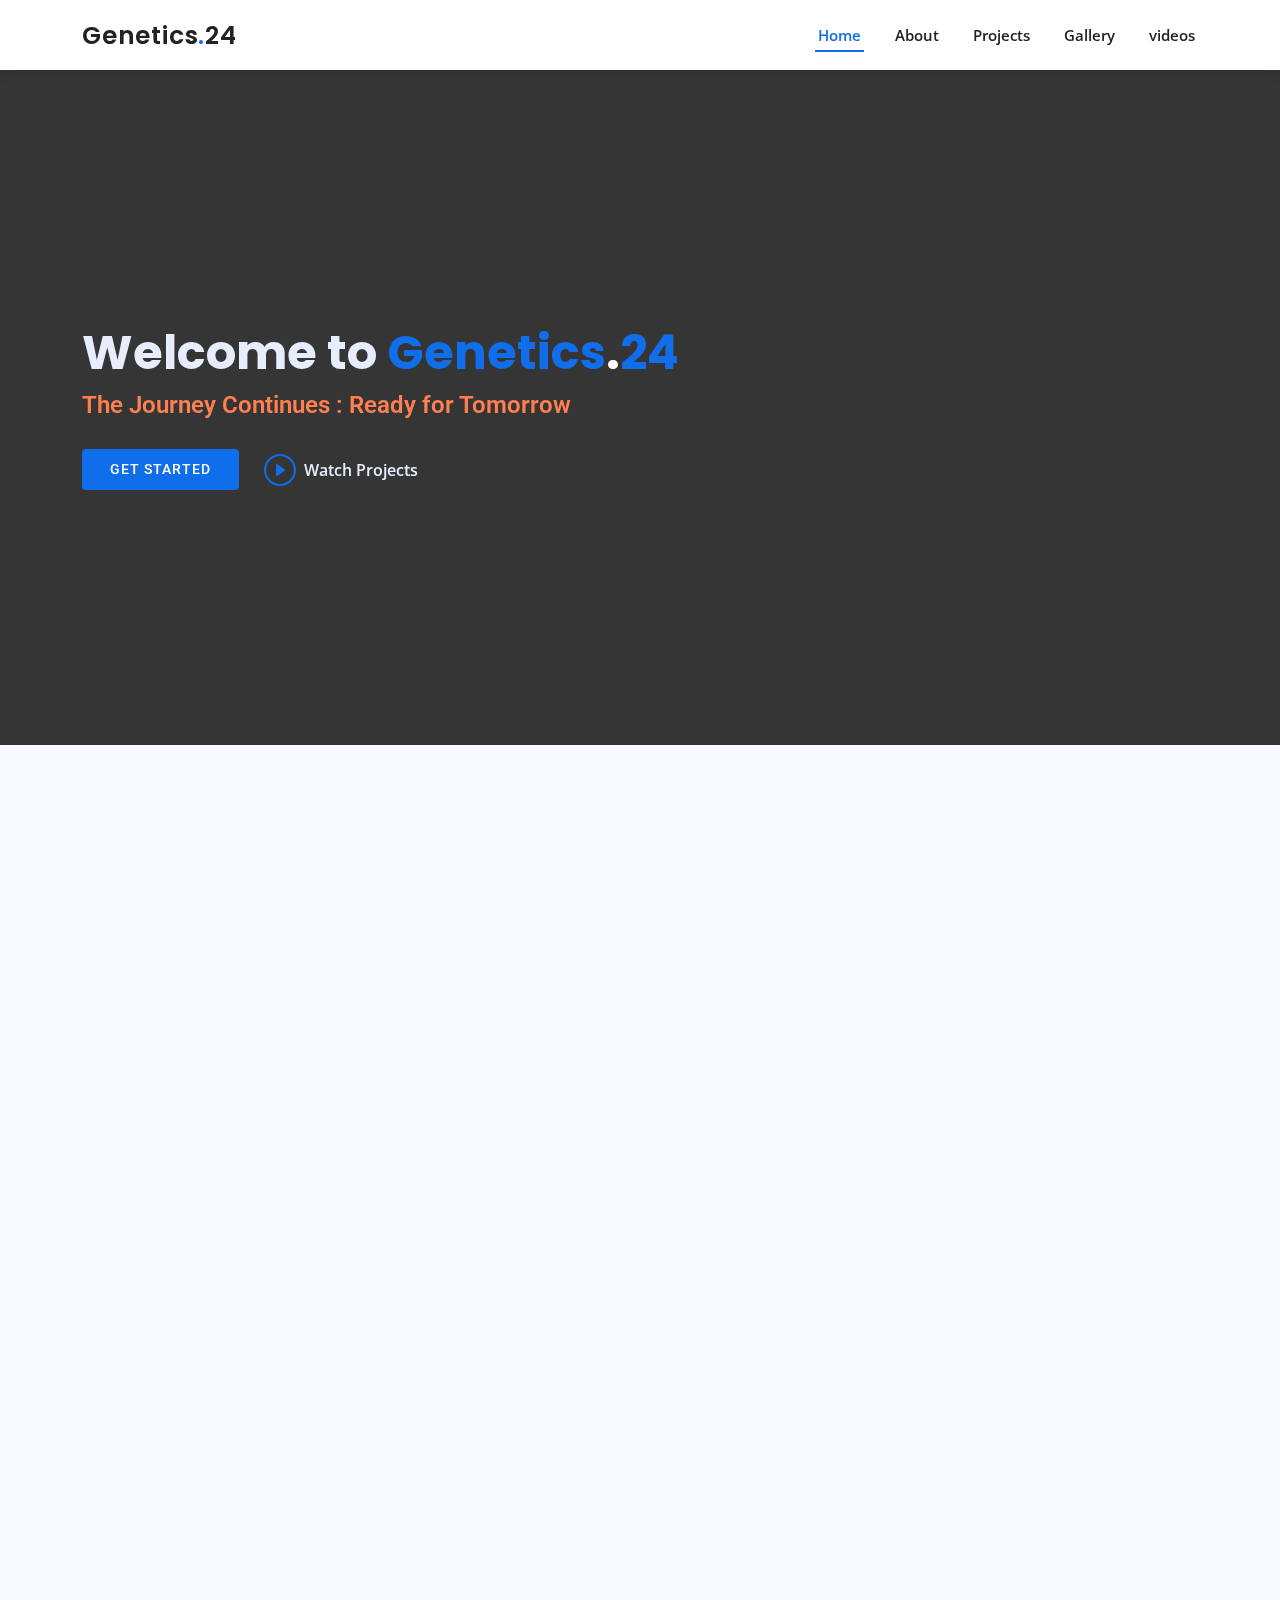
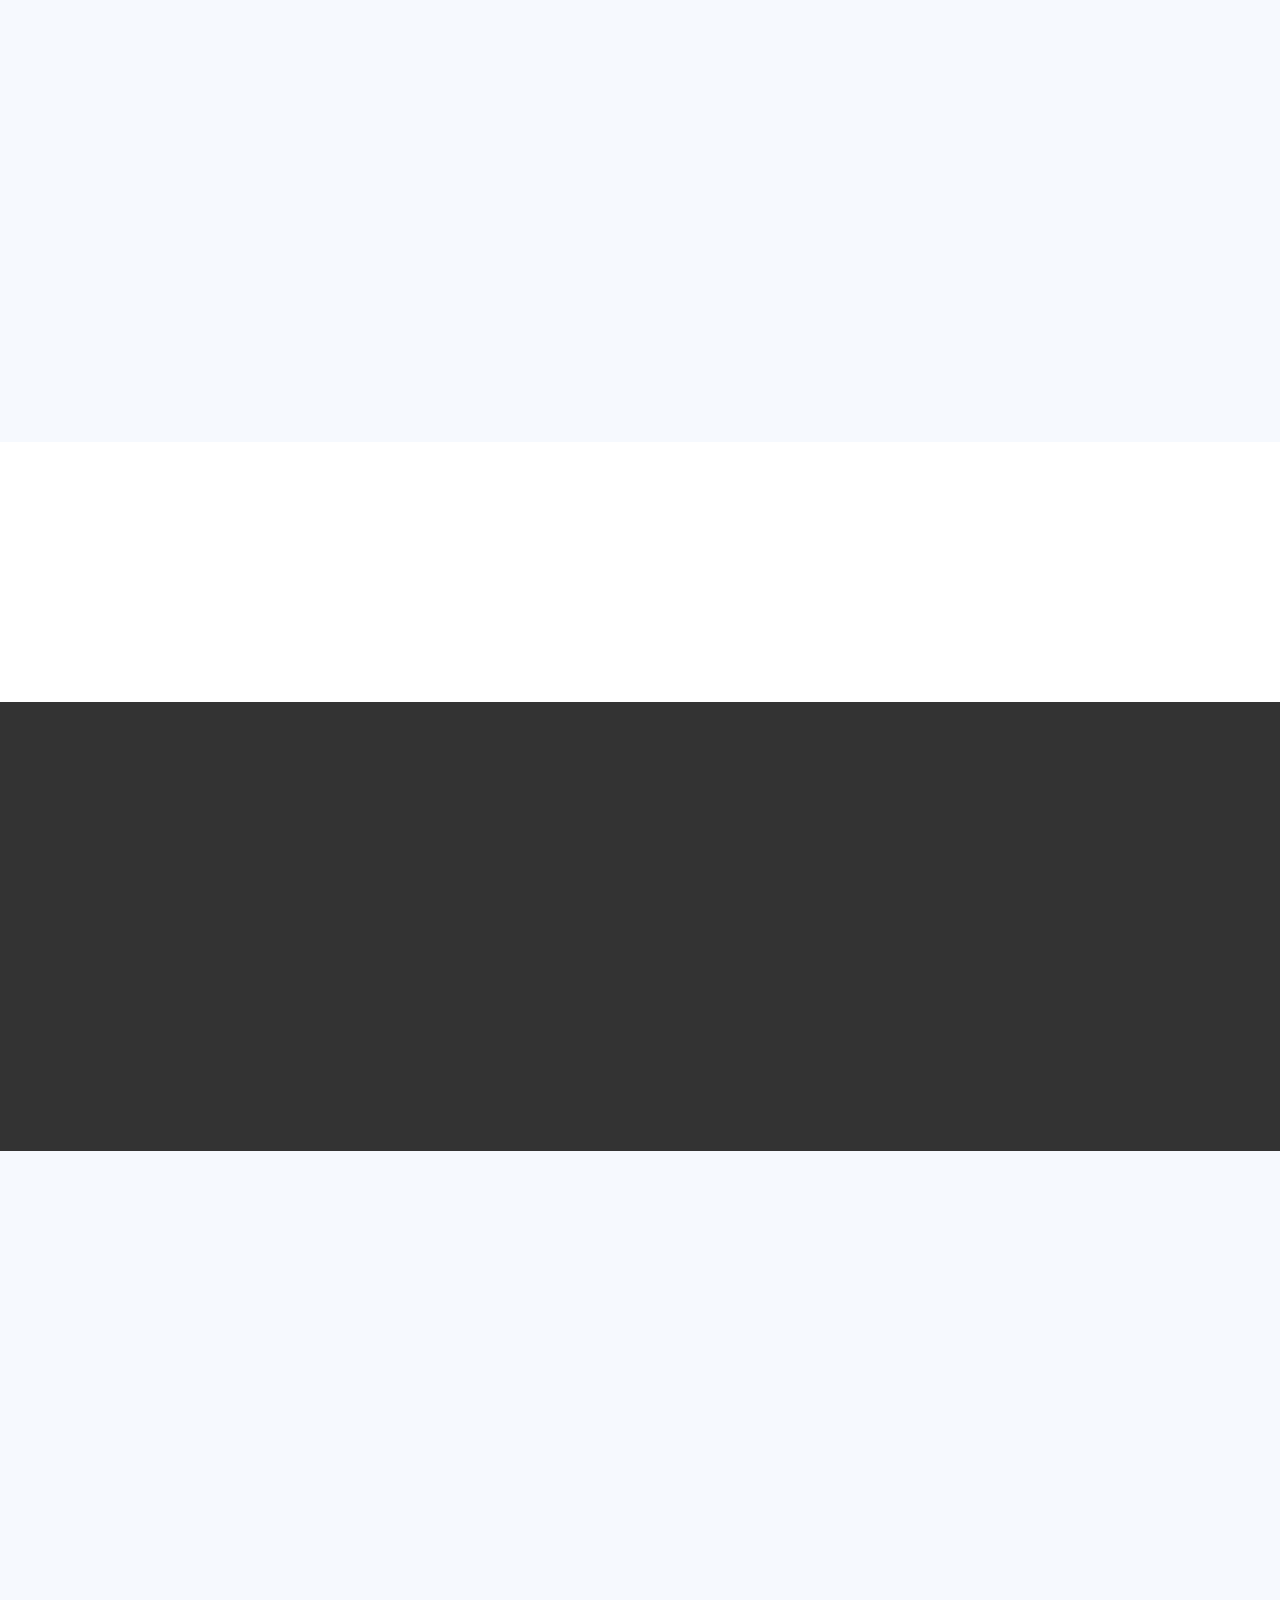
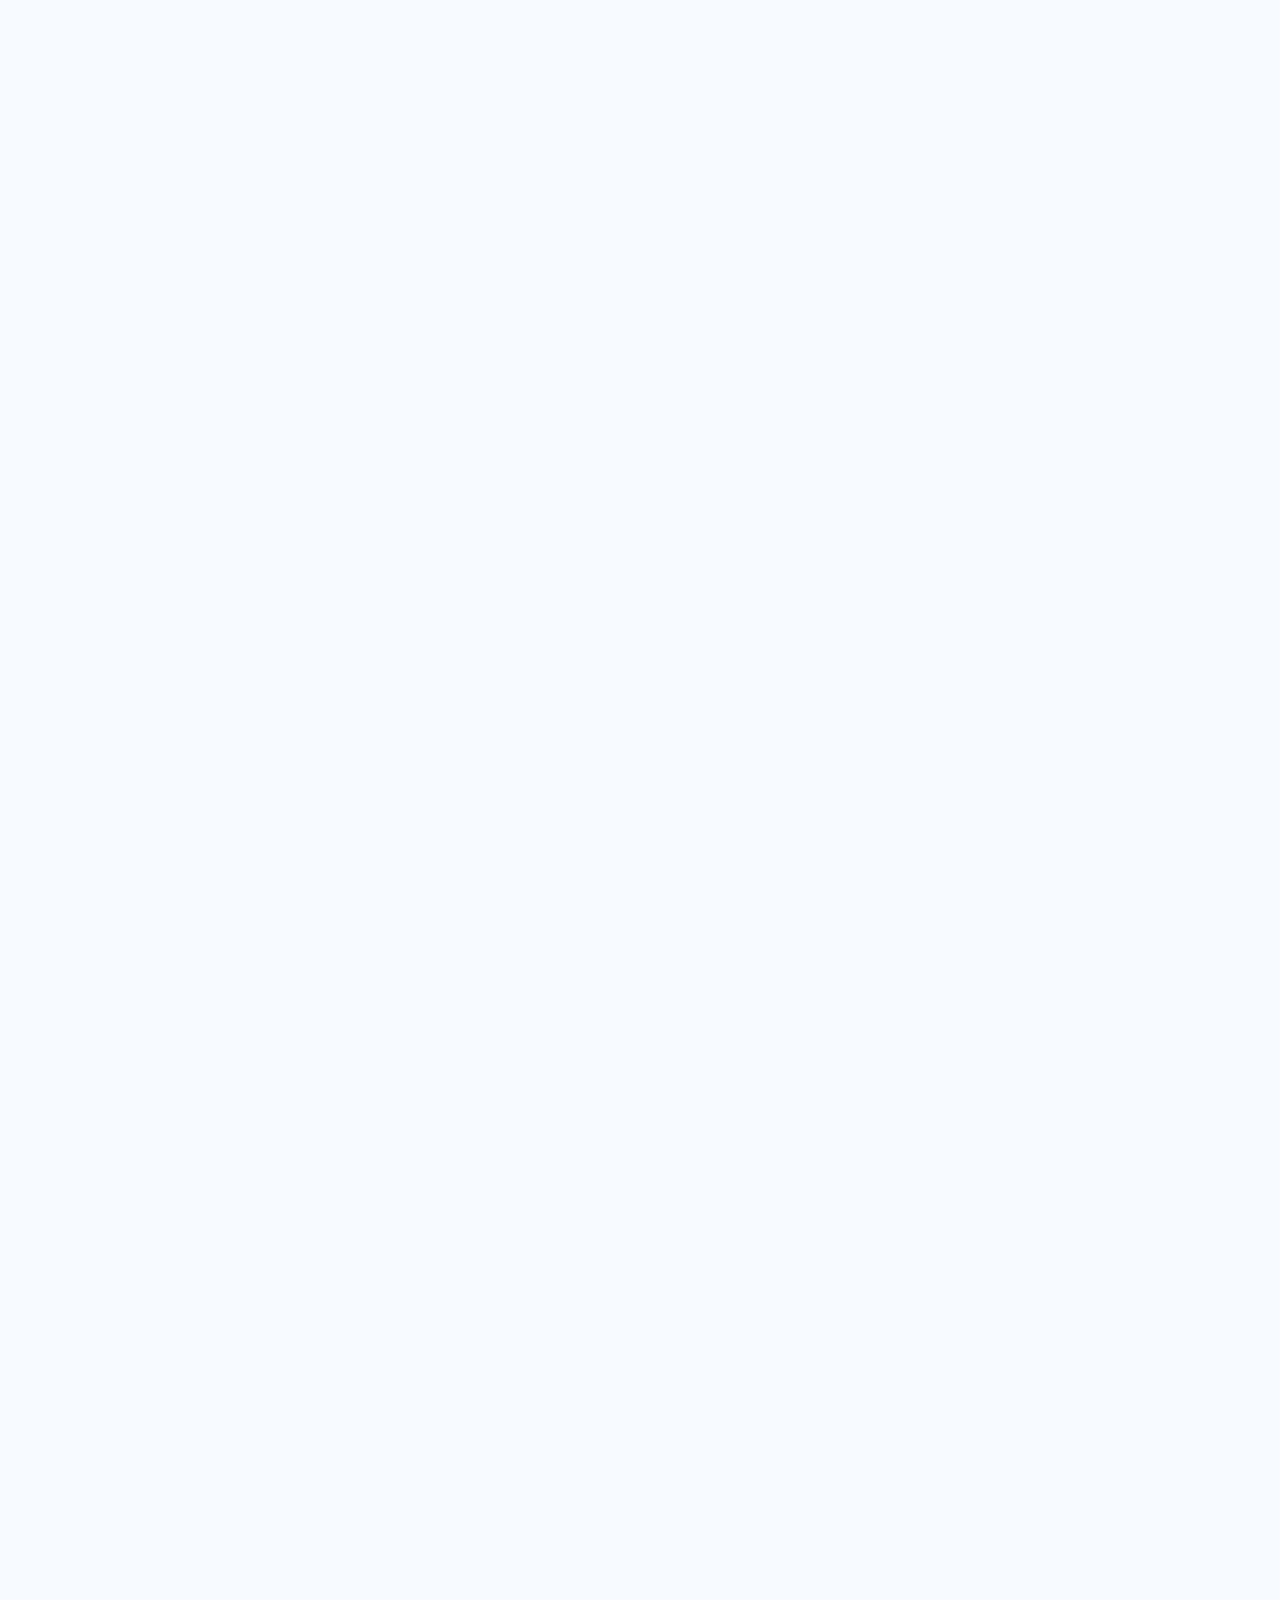
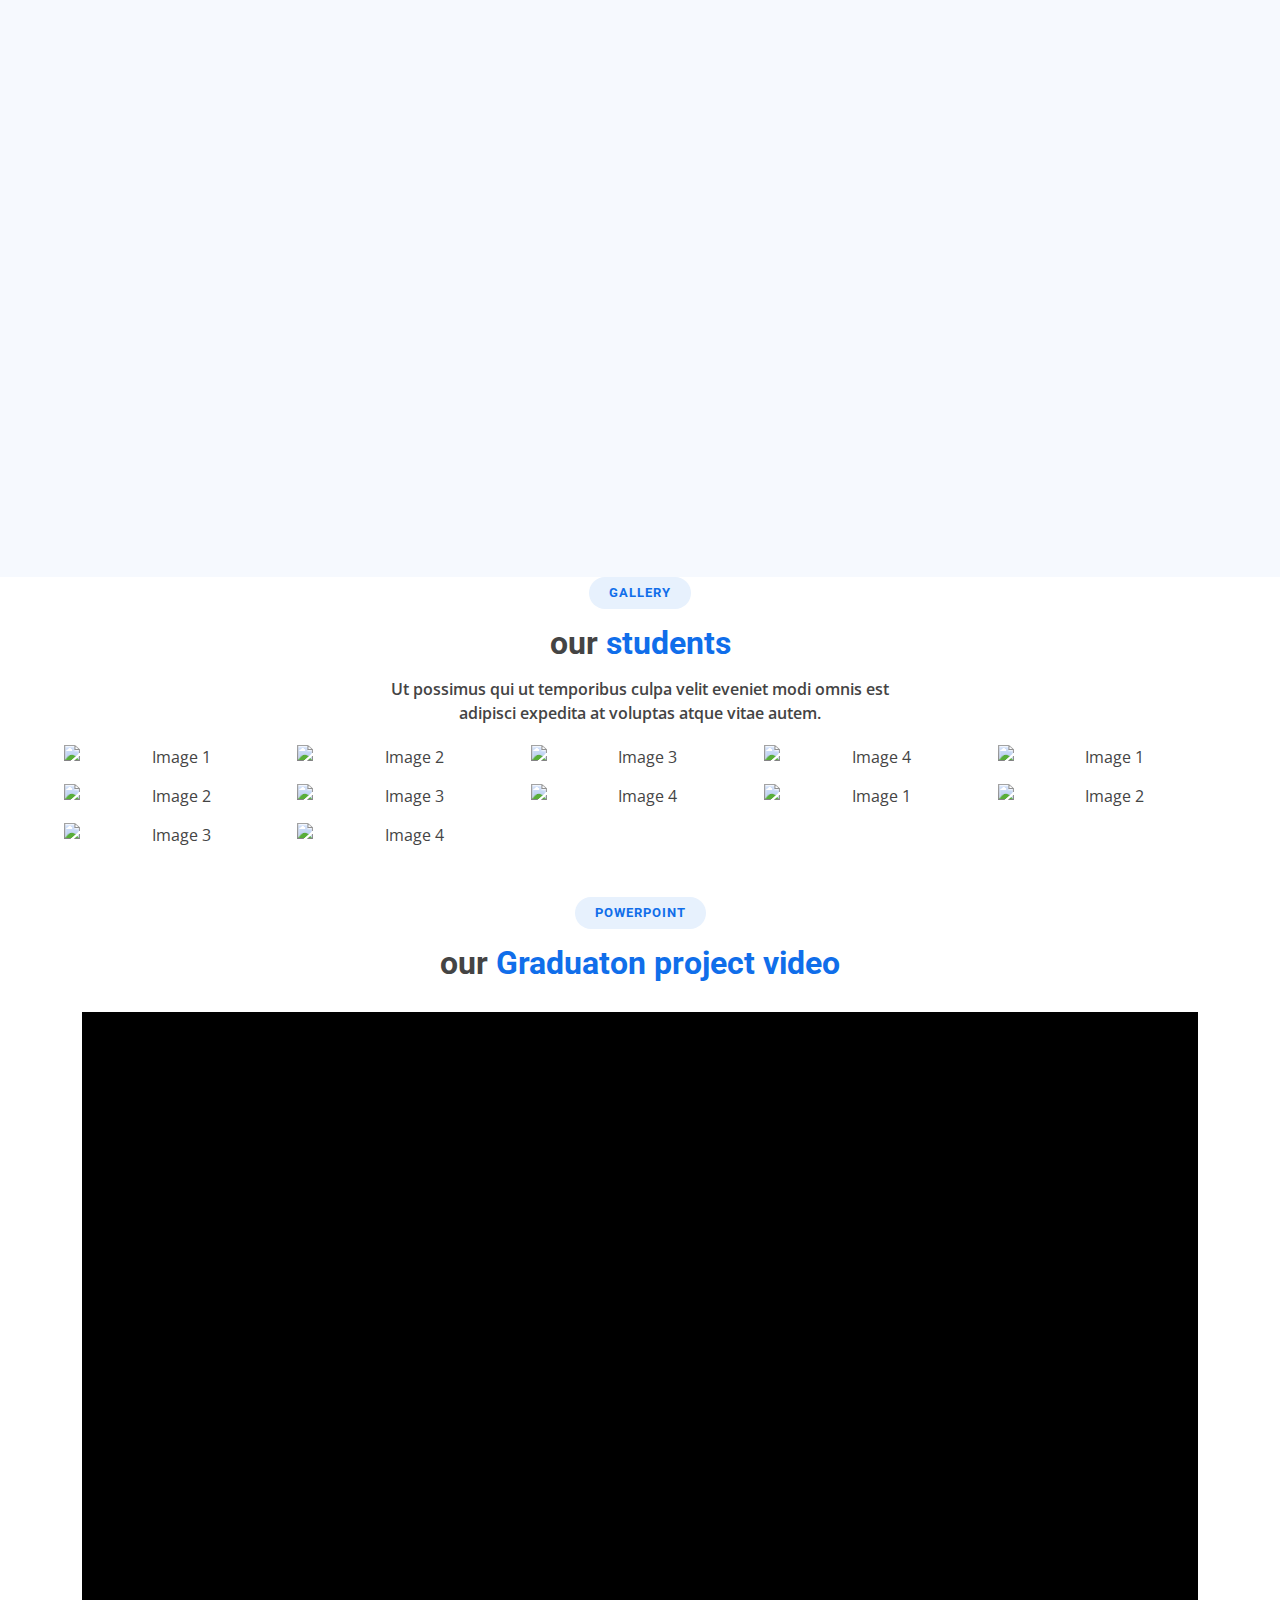
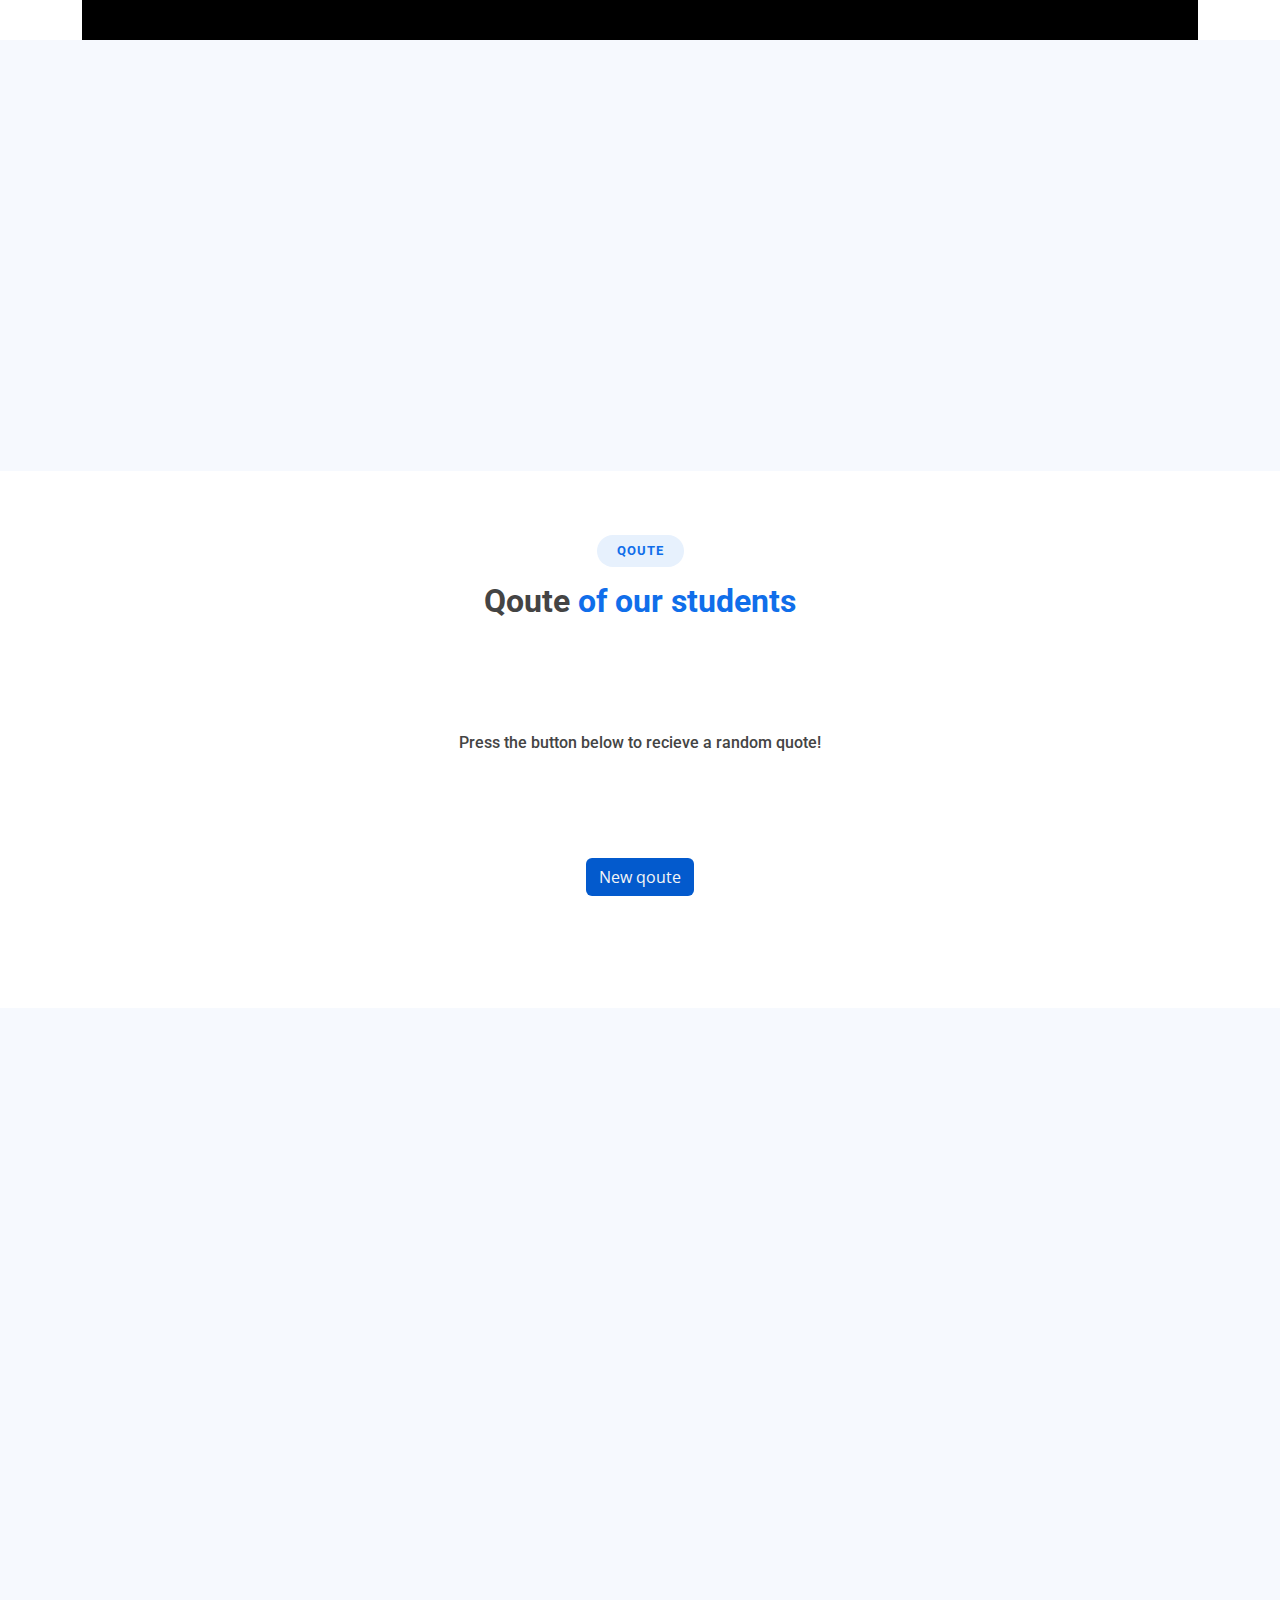
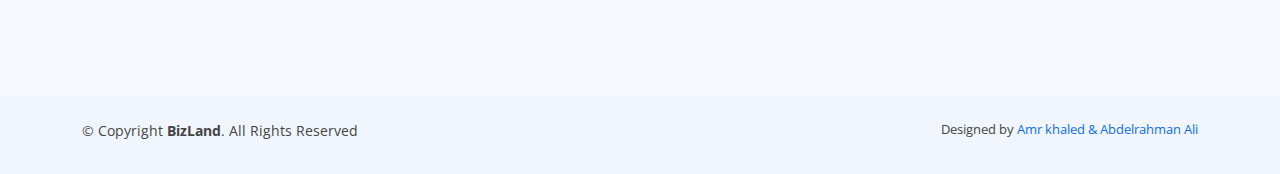
==== index.html @ 52da6aed "Add files via upload" ====
<!DOCTYPE html>
<html lang="en">

<head>
  <meta charset="utf-8">
  <meta content="width=device-width, initial-scale=1.0" name="viewport">

  <title>Genetics.24</title>
  <meta content="" name="description">
  <meta content="" name="keywords">

  <!-- Favicons -->
  <link href="assets/img/favicon.png" rel="icon">
  <link href="assets/img/apple-touch-icon.png" rel="apple-touch-icon">


  <!-- Google Fonts -->
  <link href="https://fonts.googleapis.com/css?family=Open+Sans:300,300i,400,400i,600,600i,700,700i|Roboto:300,300i,400,400i,500,500i,600,600i,700,700i|Poppins:300,300i,400,400i,500,500i,600,600i,700,700i" rel="stylesheet">

  <!-- Vendor CSS Files -->
  <link href="assets/vendor/aos/aos.css" rel="stylesheet">
  <link href="assets/vendor/bootstrap/css/bootstrap.min.css" rel="stylesheet">
  <link href="assets/vendor/bootstrap-icons/bootstrap-icons.css" rel="stylesheet">
  <link href="assets/vendor/boxicons/css/boxicons.min.css" rel="stylesheet">
  <link href="assets/vendor/glightbox/css/glightbox.min.css" rel="stylesheet">
  <link href="assets/vendor/swiper/swiper-bundle.min.css" rel="stylesheet">

    <!-- Tt -->
    <link rel="stylesheet" type="text/css" href="https://cdnjs.cloudflare.com/ajax/libs/slick-carousel/1.8.1/slick.min.css"/>
    <link rel="stylesheet" type="text/css" href="https://cdnjs.cloudflare.com/ajax/libs/slick-carousel/1.8.1/slick-theme.min.css"/>
    <script src="https://code.jquery.com/jquery-3.6.0.min.js"></script>
    <script type="text/javascript" src="https://cdnjs.cloudflare.com/ajax/libs/slick-carousel/1.8.1/slick.min.js"></script>
</head>

  <!-- Template Main CSS File -->
  <link href="assets/css/style.css" rel="stylesheet">

  <!-- =======================================================
  * Template Name: BizLand
  * Template URL: https://bootstrapmade.com/bizland-bootstrap-business-template/
  * Updated: Mar 17 2024 with Bootstrap v5.3.3
  * Author: BootstrapMade.com
  * License: https://bootstrapmade.com/license/
  ======================================================== -->
</head>

<body>

  <!-- ======= Top Bar ======= -->
 

  <!-- ======= Header ======= -->
  <header id="header" class="d-flex align-items-center ">
    <div class="container d-flex align-items-center justify-content-between">

      <h1 class="logo"><a href="index.html">Genetics<span>.</span>24</a></h1>
      <!-- Uncomment below if you prefer to use an image logo -->
      <!-- <a href="index.html" class="logo"><img src="assets/img/logo.png" alt=""></a>-->

      <nav id="navbar" class="navbar">
        <ul>
          <li><a class="nav-link scrollto active" href="#hero">Home</a></li>
          <li><a class="nav-link scrollto" href="#about">About</a></li>
          <li><a class="nav-link scrollto " href="#portfolio">Projects</a></li>
          <li><a class="nav-link scrollto" href="#Gallerychat">Gallery</a></li>

          <li><a class="nav-link scrollto" href="#videos">videos</a></li>
        </ul>
        <i class="bi bi-list mobile-nav-toggle"></i>
      </nav><!-- .navbar -->

    </div>
  </header><!-- End Header -->

  <!-- ======= Hero Section ======= -->
  <section id="hero" class="d-flex align-items-center">
    <div class="container centered-div" data-aos="zoom-out" data-aos-delay="100">
      <h1 class=".main-title"> Welcome to <span>Genetics<span style="color: white;">.</span>24</span></h1>
      <h2 class="sub-title">The Journey Continues : Ready for Tomorrow
      </h2>
      <div class="d-flex ">
        <a href="#about" class="btn-get-started scrollto">Get Started</a>
        <a href="#portfolio" class=" btn-watch-video"><i class="bi bi-play-circle"></i><span>Watch Projects  </span></a>
      </div>
    </div>
  </section><!-- End Hero -->

  <main id="main">

    <!-- ======= Featured Services Section ======= -->
   

    <!-- ======= About Section ======= -->
    <section id="about" class="about section-bg">
      <div class="container" data-aos="fade-up">

        <div class="section-title">
          <h2>About</h2>
          <h3>Find Out More <span>About Us</span></h3>
          <p>Ut possimus qui ut temporibus culpa velit eveniet modi omnis est adipisci expedita at voluptas atque vitae autem.</p>
        </div>

        <div class="row  mb-5">
          <div class="col-lg-6" data-aos="fade-right" data-aos-delay="100">
            <img src="assets/img/M PIP.jpeg" class="img-fluid" alt="">
          </div>
          <div class="col-lg-6 pt-4 pt-lg-0 content d-flex flex-column justify-content-center" data-aos="fade-up" data-aos-delay="100">
            <h3>Voluptatem dignissimos provident quasi corporis voluptates sit assumenda.</h3>
            <p class="fst-italic">
              Lorem ipsum dolor sit amet, consectetur adipiscing elit, sed do eiusmod tempor incididunt ut labore et dolore
              magna aliqua.
            </p>
            <ul>
              <li>
                <i class="bx bx-store-alt"></i>
                <div>
                  <h5>Ullamco laboris nisi ut aliquip consequat</h5>
                  <p>Magni facilis facilis repellendus cum excepturi quaerat praesentium libre trade</p>
                </div>
              </li>
              <li>
                <i class="bx bx-images"></i>
                <div>
                  <h5>Magnam soluta odio exercitationem reprehenderi</h5>
                  <p>Quo totam dolorum at pariatur aut distinctio dolorum laudantium illo direna pasata redi</p>
                </div>
              </li>
            </ul>
            
          </div>
        </div>
       
        <div class="row">
          <div class="col-lg-6" data-aos="fade-right" data-aos-delay="100">
            <img src="imgs/epin.jpeg" class="img-fluid" alt="">
          </div>
          <div class="col-lg-6 pt-4 pt-lg-0 content d-flex flex-column justify-content-center" data-aos="fade-up" data-aos-delay="100">
            <h3>Voluptatem dignissimos provident quasi corporis voluptates sit assumenda.</h3>
            <p class="fst-italic">
              Lorem ipsum dolor sit amet, consectetur adipiscing elit, sed do eiusmod tempor incididunt ut labore et dolore
              magna aliqua.
            </p>
            <ul>
              <li>
                <i class="bx bx-store-alt"></i>
                <div>
                  <h5>Ullamco laboris nisi ut aliquip consequat</h5>
                  <p>Magni facilis facilis repellendus cum excepturi quaerat praesentium libre trade</p>
                </div>
              </li>
              <li>
                <i class="bx bx-images"></i>
                <div>
                  <h5>Magnam soluta odio exercitationem reprehenderi</h5>
                  <p>Quo totam dolorum at pariatur aut distinctio dolorum laudantium illo direna pasata redi</p>
                </div>
              </li>
            </ul>
            
          </div>
        </div>
       

      </div>
    </section><!-- End About Section -->

   
    <!-- ======= Counts Section ======= -->
    <section id="counts" class="counts">
      <div class="container" data-aos="fade-up">

        <div class="row">

          <div class="col-lg-4 col-md-6">
            <div class="count-box">
              <i class="bi bi-emoji-smile"></i>
              <span data-purecounter-start="0" data-purecounter-end="79" data-purecounter-duration="1" class="purecounter"></span>
              <p> ALL-Students</p>
            </div>
          </div>

          <div class="col-lg-4 col-md-6 mt-5 mt-md-0">
            <div class="count-box">
              <i class="bi bi-journal-richtext"></i>
              <span data-purecounter-start="0" data-purecounter-end="34" data-purecounter-duration="1" class="purecounter"></span>
              <p>English section</p>
            </div>
          </div>

          <div class="col-lg-4 col-md-6 mt-5 mt-lg-0">
            <div class="count-box">
              <i class="bi bi-headset"></i>
              <span data-purecounter-start="0" data-purecounter-end="42" data-purecounter-duration="1" class="purecounter"></span>
              <p>Arabic section</p>
            </div>
          </div>

         

        </div>

      </div>
    </section><!-- End Counts Section -->

    
    <!-- ======= Testimonials Section ======= -->
    <section id="testimonials" class="testimonials">
      <div class="container" data-aos="zoom-in">

        <div class="testimonials-slider swiper" data-aos="fade-up" data-aos-delay="100">
          <div class="swiper-wrapper">

            <div class="swiper-slide">
              <div class="testimonial-item">
                <img src="images/bhi.jpg" class="testimonial-img" alt="">
                <h3>Mohammad Bahieeldeen</h3>
                <h4>Dean of the Faculty of Agricuture, Alexandria University</h4>
                <p>
                  <i class="bx bxs-quote-alt-left quote-icon-left"></i>
                  Proin iaculis purus consequat sem cure digni ssim donec porttitora entum suscipit rhoncus. Accusantium quam, ultricies eget id, aliquam eget nibh et. Maecen aliquam, risus at semper.
                  <i class="bx bxs-quote-alt-right quote-icon-right"></i>
                </p>
              </div>
            </div><!-- End testimonial item -->

            <div class="swiper-slide">
              <div class="testimonial-item">
                <img src="assets/img/testimonials/testimonials-2.jpg" class="testimonial-img" alt="">
                <h3>Sara Wilsson</h3>
                <h4>Designer</h4>
                <p>
                  <i class="bx bxs-quote-alt-left quote-icon-left"></i>
                  Export tempor illum tamen malis malis eram quae irure esse labore quem cillum quid cillum eram malis quorum velit fore eram velit sunt aliqua noster fugiat irure amet legam anim culpa.
                  <i class="bx bxs-quote-alt-right quote-icon-right"></i>
                </p>
              </div>
            </div><!-- End testimonial item -->

            <div class="swiper-slide">
              <div class="testimonial-item">
                <img src="assets/img/testimonials/testimonials-3.jpg" class="testimonial-img" alt="">
                <h3>Jena Karlis</h3>
                <h4>Store Owner</h4>
                <p>
                  <i class="bx bxs-quote-alt-left quote-icon-left"></i>
                  Enim nisi quem export duis labore cillum quae magna enim sint quorum nulla quem veniam duis minim tempor labore quem eram duis noster aute amet eram fore quis sint minim.
                  <i class="bx bxs-quote-alt-right quote-icon-right"></i>
                </p>
              </div>
            </div><!-- End testimonial item -->

            <div class="swiper-slide">
              <div class="testimonial-item">
                <img src="assets/img/testimonials/testimonials-4.jpg" class="testimonial-img" alt="">
                <h3>Matt Brandon</h3>
                <h4>Freelancer</h4>
                <p>
                  <i class="bx bxs-quote-alt-left quote-icon-left"></i>
                  Fugiat enim eram quae cillum dolore dolor amet nulla culpa multos export minim fugiat minim velit minim dolor enim duis veniam ipsum anim magna sunt elit fore quem dolore labore illum veniam.
                  <i class="bx bxs-quote-alt-right quote-icon-right"></i>
                </p>
              </div>
            </div><!-- End testimonial item -->

            <div class="swiper-slide">
              <div class="testimonial-item">
                <img src="assets/img/testimonials/testimonials-5.jpg" class="testimonial-img" alt="">
                <h3>John Larson</h3>
                <h4>Entrepreneur</h4>
                <p>
                  <i class="bx bxs-quote-alt-left quote-icon-left"></i>
                  Quis quorum aliqua sint quem legam fore sunt eram irure aliqua veniam tempor noster veniam enim culpa labore duis sunt culpa nulla illum cillum fugiat legam esse veniam culpa fore nisi cillum quid.
                  <i class="bx bxs-quote-alt-right quote-icon-right"></i>
                </p>
              </div>
            </div><!-- End testimonial item -->

          </div>
          <div class="swiper-pagination"></div>
        </div>

      </div>
    </section><!-- End Testimonials Section -->

    <!-- ======= Portfolio Section ======= -->
    <section id="portfolio" class="portfolio">
      <div class="container" data-aos="fade-up">

        <div class="section-title">
          <h2>Portfolio</h2>
          <h3>Check our <span>Portfolio</span></h3>
          <p>Ut possimus qui ut temporibus culpa velit eveniet modi omnis est adipisci expedita at voluptas atque vitae autem.</p>
        </div>

        <!-- <div class="row" data-aos="fade-up" data-aos-delay="100">
          <div class="col-lg-12 d-flex justify-content-center">
            <ul >
              <li data-filter="*" class="filter-active">All</li>
              <li data-filter=".filter-app">Animal</li> 
              <li data-filter=".filter-card">Plant</li>
              <li data-filter=".filter-web">Bac</li>
              <li data-filter=".filter-fungi">Fungi</li>
              <li data-filter=".filter-misc">misc   


                filter-app mslan  hwa ely by3ml tabs mo5talafa
              </li>



            </ul>
          </div>
        </div> -->

        <!-- <div class="row portfolio-container" data-aos="fade-up" data-aos-delay="200">
          <div class="col-lg-4 col-md-4 col-sm-12 portfolio-item  ">
            <div class="inner-portfolio">
              <div class="card" style="width: ;">
                <img src="imgs/WhatsApp Image 2024-04-16 at 20.01.33.jpeg" class="card-img-top w-100" alt="...">
                <div class="card-body d-flex justify-content-between">
                 <div>
                  <h6>11-fertilizers a lorem8s key player in enhancing soil fertility and crop productivity: A</h6>
                   <p>supervised by /
                    <br>
                    <span>DR.sara Aggag</span>
                   </p>
                    <a href="portfolio-details.html" class="details-link" title="More Details">
                      <button type="button" class="btn btn-primary btn-sm">View Details</button>


                  </a>



                 </div>
                 <div>
                  <a href="portfolio-details.html" class="btn bg-none"><div class="d-flex justify-content-center text-align-center route2 rounded-circle"><i class="fa-solid fa-plus fa-lg icon-card"></i></div></a>
    
                 </div>
                </div>
              </div>
            </div>
            </div>
            <div class="col-lg-4 col-md-4 col-sm-12 portfolio-item   ">
              <div class="inner-portfolio">
                <div class="card" style="width: ;">
                  <img src="assets/img/mush/WhatsApp Image 2024-05-06 at 18.14.12.jpeg" class="card-img-top w-100" alt="...">
                  <div class="card-body d-flex justify-content-between" style="background:rgba(205, 175, 118, 0.208) ;">
                   <div>
                    <h6>Bio-fertilizers as key pl  ayer in enhancing soil fert ayer in enhancing soil fertility and crop productivity: A</h6>
                     <p>supervised by /
                      <br>
                      <span>DR.sara Aggag</span>
                     </p>
                      <a href="details2.html" class="details-link" title="More Details">
                        <button type="button" class="btn btn-primary btn-sm">View Details</button>
  
  
                    </a>
  
  
  
                   </div>
                   <div>
                    <a href="portfolio-details.html" class="btn bg-none"><div class="d-flex justify-content-center text-align-center route2 rounded-circle"><i class="fa-solid fa-plus fa-lg icon-card"></i></div></a>
      
                   </div>
                  </div>
                </div>
              </div>
              </div>  
              <div class="col-lg-4 col-md-4 col-sm-12 portfolio-item ">
                <div class="inner-portfolio">
                  <div class="card" style="width: ;">
                    <img src="imgs/WhatsApp Image 2024-04-16 at 20.01.33.jpeg" class="card-img-top w-100" alt="...">
                    <div class="card-body d-flex justify-content-between">
                     <div>
                      <h6>Bio-fertilizers as key player in enhancing soil fertility and crop productivity: A</h6>
                       <p>supervised by /
                        <br>
                        <span>DR.sara Aggag</span>
                       </p>
                        <a href="details2.html" class="details-link" title="More Details">
                          <button type="button" class="btn btn-primary btn-sm">View Details</button>
    
    
                      </a>
    
    
    
                     </div>
                     <div>
                      <a href="portfolio-details.html" class="btn bg-none"><div class="d-flex justify-content-center text-align-center route2 rounded-circle"><i class="fa-solid fa-plus fa-lg icon-card"></i></div></a>
        
                     </div>
                    </div>
                  </div>
                </div>
                </div>      
   
        </div> -->
        
      
        
        <div class="tab-container">
          <div class="tab-buttons" id="portfolio-flters">
            <button class="tab-button" onclick="openTab('tab1')">ALL</button>
            <button class="tab-button" onclick="openTab('tab2')">Fungi</button>
            <button class="tab-button" onclick="openTab('tab3')">Bacteria</button>
            <button class="tab-button" onclick="openTab('tab4')">Plant</button>
            <button class="tab-button" onclick="openTab('tab5')">Misc</button>
            <button class="tab-button" onclick="openTab('tab6')">Animal</button>



        </div>
          <div class="tab-content" id="tab1">
            <div class="row card-container  " data-aos="fade-up" data-aos-delay="200">
                <div class="col-lg-4 col-md-4 col-sm-12   ">
                  <div class="inner-portfolio">
                    <div class="card" style="width: ;">
                      <img src="assets/img/MUSHROOM.png" class="card-img-top w-100" alt="...">
                      <div class="card-body d-flex justify-content-between" style="background:#fffcd2 ;">
                       <div>
                        <h6>Bio-fertilizers as key pl  ayer in enhancing soil fert ayer in enhancing soil fertility and crop productivity: A</h6>
                         <p>supervised by /
                          <br>
                          <span>DR.sara Aggag</span>
                         </p>
                          <a href="details2.html" class="details-link" title="More Details">
                            <button type="button" class="btn btn-primary btn-sm">View Details</button>
      
      
                        </a>
      
      
      
                       </div>
                       <div>
                        <a href="portfolio-details.html" class="btn bg-none"><div class="d-flex justify-content-center text-align-center route2 rounded-circle"><i class="fa-solid fa-plus fa-lg icon-card"></i></div></a>
          
                       </div>
                      </div>
                    </div>
                  </div>
                  </div> 
                  <div class="col-lg-4 col-md-4 col-sm-12 portfolio-item ">
                    <div class="inner-portfolio">
                      <div class="card" style="width: ;">
                        <img src="assets/img/ANTIBIORC.png" class="card-img-top w-100" alt="...">
                        <div class="card-body d-flex justify-content-between" style="background-color: #cdf1e4;">
                         <div>
                          <h6>Bio-fertilizers as key player in enhancing soil fertility and crop productivity: A</h6>
                           <p>supervised by /
                            <br>
                            <span>DR.sara Aggag</span>
                           </p>
                            <a href="details2.html" class="details-link" title="More Details">
                              <button type="button" class="btn btn-primary btn-sm">View Details</button>
        
        
                          </a>
        
        
        
                         </div>
                         <div>
                          <a href="portfolio-details.html" class="btn bg-none"><div class="d-flex justify-content-center text-align-center route2 rounded-circle"><i class="fa-solid fa-plus fa-lg icon-card"></i></div></a>
            
                         </div>
                        </div>
                      </div>
                    </div>
                    </div>  
                   
                  <div class="col-lg-4 col-md-4 col-sm-12 portfolio-item ">
                    <div class="inner-portfolio">
                      <div class="card" style="width: ;">
                        <img src="img/MOSTAFA.png" class="card-img-top w-100" alt="...">
                        <div class="card-body d-flex justify-content-between" style="background-color: #efe5fc;">
                         <div>
                          <h6>Bio-fertilizers as key player in enhancing soil fertility and crop productivity: A</h6>
                           <p>supervised by /
                            <br>
                            <span>DR.sara Aggag</span>
                           </p>
                            <a href="details2.html" class="details-link" title="More Details">
                              <button type="button" class="btn btn-primary btn-sm">View Details</button>
        
        
                          </a>
        
        
        
                         </div>
                         <div>
                          <a href="portfolio-details.html" class="btn bg-none"><div class="d-flex justify-content-center text-align-center route2 rounded-circle"><i class="fa-solid fa-plus fa-lg icon-card"></i></div></a>
            
                         </div>
                        </div>
                      </div>
                    </div>
                    </div> 

                    <div class="col-lg-4 col-md-4 col-sm-12 " >
                      <div class="inner-portfolio">
                        <div class="card" style="width: ;">
                          <img src="assets/img/TOMATO SUN.png" class="card-img-top w-100" alt="...">
                          <div class="card-body d-flex justify-content-between" style="background-color: #f9f1ac;">
                           <div>
                            <h6>11-fertilizers a lorem8s key player in enhancing soil fertility and crop productivity: A</h6>
                             <p>supervised by /
                              <br>
                              <span>DR.sara Aggag</span>
                             </p>
                              <a href="portfolio-details.html" class="details-link" title="More Details">
                                <button type="button" class="btn btn-primary btn-sm">View Details</button>
          
          
                            </a>
          
          
          
                           </div>
                           <div>
                            <a href="portfolio-details.html" class="btn bg-none"><div class="d-flex justify-content-center text-align-center route2 rounded-circle"><i class="fa-solid fa-plus fa-lg icon-card"></i></div></a>
              
                           </div>
                          </div>
                        </div>
                      </div>
                      </div>     
                    <div class="col-lg-4 col-md-4 col-sm-12 portfolio-item ">
                      <div class="inner-portfolio">
                        <div class="card" style="width: ;">
                          <img src="assets/img/BAC SALT 2.png" class="card-img-top w-100" alt="...">
                          <div class="card-body d-flex justify-content-between" style="background-color:#ddd5c1;">
                           <div>
                            <h6>Bio-fertilizers as key player in enhancing soil fertility and crop productivity: A</h6>
                             <p>supervised by /
                              <br>
                              <span>DR.sara Aggag</span>
                             </p>
                              <a href="details2.html" class="details-link" title="More Details">
                                <button type="button" class="btn btn-primary btn-sm">View Details</button>
          
          
                            </a>
          
          
          
                           </div>
                           <div>
                            <a href="portfolio-details.html" class="btn bg-none"><div class="d-flex justify-content-center text-align-center route2 rounded-circle"><i class="fa-solid fa-plus fa-lg icon-card"></i></div></a>
              
                           </div>
                          </div>
                        </div>
                      </div>
                      </div>   
                      <div class="col-lg-4 col-md-4 col-sm-12 portfolio-item ">
                        <div class="inner-portfolio">
                          <div class="card" style="width: ;">
                            <img src="assets/img/MSSEIRY E.png" class="card-img-top w-100" alt="...">
                            <div class="card-body d-flex justify-content-between" style="background-color: #dbfaff;">
                             <div>
                              <h6>Bio-fertilizers as key player in enhancing soil fertility and crop productivity: A</h6>
                               <p>supervised by /
                                <br>
                                <span>DR.sara Aggag</span>
                               </p>
                                <a href="details2.html" class="details-link" title="More Details">
                                  <button type="button" class="btn btn-primary btn-sm">View Details</button>
            
            
                              </a>
            
            
            
                             </div>
                             <div>
                              <a href="portfolio-details.html" class="btn bg-none"><div class="d-flex justify-content-center text-align-center route2 rounded-circle"><i class="fa-solid fa-plus fa-lg icon-card"></i></div></a>
                
                             </div>
                            </div>
                          </div>
                        </div>
                        </div>   
                        
                          <div class="col-lg-4 col-md-4 col-sm-12 portfolio-item ">
                            <div class="inner-portfolio">
                              <div class="card" style="width: ;">
                                <img src="assets/img/DROSF.png" class="card-img-top w-100" alt="...">
                                <div class="card-body d-flex justify-content-between" style="background-color: #ffecd4;">
                                 <div>
                                  <h6>Bio-fertilizers as key player in enhancing soil fertility and crop productivity: A</h6>
                                   <p>supervised by /
                                    <br>
                                    <span>DR.sara Aggag</span>
                                   </p>
                                    <a href="details2.html" class="details-link" title="More Details">
                                      <button type="button" class="btn btn-primary btn-sm">View Details</button>
                
                
                                  </a>
                
                
                
                                 </div>
                                 <div>
                                  <a href="portfolio-details.html" class="btn bg-none"><div class="d-flex justify-content-center text-align-center route2 rounded-circle"><i class="fa-solid fa-plus fa-lg icon-card"></i></div></a>
                    
                                 </div>
                                </div>
                              </div>
                            </div>
                            </div>   
                            <div class="col-lg-4 col-md-4 col-sm-12 portfolio-item ">
                              <div class="inner-portfolio">
                                <div class="card" style="width: ;">
                                  <img src="assets/img/MILK.png" class="card-img-top w-100" alt="...">
                                  <div class="card-body d-flex justify-content-between" style="background-color: #F1FBFF;">
                                   <div>
                                    <h6>Bio-fertilizers as key player in enhancing soil fertility and crop productivity: A</h6>
                                     <p>supervised by /
                                      <br>
                                      <span>DR.sara Aggag</span>
                                     </p>
                                      <a href="details2.html" class="details-link" title="More Details">
                                        <button type="button" class="btn btn-primary btn-sm">View Details</button>
                  
                  
                                    </a>
                  
                  
                  
                                   </div>
                                   <div>
                                    <a href="portfolio-details.html" class="btn bg-none"><div class="d-flex justify-content-center text-align-center route2 rounded-circle"><i class="fa-solid fa-plus fa-lg icon-card"></i></div></a>
                      
                                   </div>
                                  </div>
                                </div>
                              </div>
                              </div>   
                              <div class="col-lg-4 col-md-4 col-sm-12 portfolio-item ">
                                <div class="inner-portfolio">
                                  <div class="card" style="width: ;">
                                    <img src="assets/img/PLANT SALT.png" class="card-img-top w-100" alt="...">
                                    <div class="card-body d-flex justify-content-between" style="background-color: #e5f9d0;">
                                     <div>
                                      <h6>Bio-fertilizers as key player in enhancing soil fertility and crop productivity: A</h6>
                                       <p>supervised by /
                                        <br>
                                        <span>DR.sara Aggag</span>
                                       </p>
                                        <a href="details2.html" class="details-link" title="More Details">
                                          <button type="button" class="btn btn-primary btn-sm">View Details</button>
                    
                    
                                      </a>
                    
                    
                    
                                     </div>
                                     <div>
                                      <a href="portfolio-details.html" class="btn bg-none"><div class="d-flex justify-content-center text-align-center route2 rounded-circle"><i class="fa-solid fa-plus fa-lg icon-card"></i></div></a>
                        
                                     </div>
                                    </div>
                                  </div>
                                </div>
                                </div>  
                                <div class="col-lg-4 col-md-4 col-sm-12 portfolio-item ">
                                  <div class="inner-portfolio">
                                    <div class="card" style="width: ;">
                                      <img src="assets/img/BAC SALT.png" class="card-img-top w-100" alt="...">
                                      <div class="card-body d-flex justify-content-between" style="background-color: #F5E3CE;">
                                       <div>
                                        <h6>Bio-fertilizers as key player in enhancing soil fertility and crop productivity: A</h6>
                                         <p>supervised by /
                                          <br>
                                          <span>DR.sara Aggag</span>
                                         </p>
                                          <a href="details2.html" class="details-link" title="More Details">
                                            <button type="button" class="btn btn-primary btn-sm">View Details</button>
                      
                      
                                        </a>
                      
                      
                      
                                       </div>
                                       <div>
                                        <a href="portfolio-details.html" class="btn bg-none"><div class="d-flex justify-content-center text-align-center route2 rounded-circle"><i class="fa-solid fa-plus fa-lg icon-card"></i></div></a>
                          
                                       </div>
                                      </div>
                                    </div>
                                  </div>
                              </div>  
                              <div class="col-lg-4 col-md-4 col-sm-12 portfolio-item  ">
                                    <div class="inner-portfolio">
                                      <div class="card" style="width: ;">
                                        <img src="assets/img/AYMAN.png" class="card-img-top w-100" alt="...">
                                        <div class="card-body d-flex justify-content-between" style="background-color: #babd7d;">
                                         <div>
                                          <h6>Bio-fertilizers as key player in enhancing soil fertility and crop productivity: A</h6>
                                           <p>supervised by /
                                            <br>
                                            <span>DR.sara Aggag</span>
                                           </p>
                                            <a href="details2.html" class="details-link" title="More Details">
                                              <button type="button" class="btn btn-primary btn-sm">View Details</button>
                        
                        
                                          </a>
                        
                        
                        
                                         </div>
                                         <div>
                                          <a href="portfolio-details.html" class="btn bg-none"><div class="d-flex justify-content-center text-align-center route2 rounded-circle"><i class="fa-solid fa-plus fa-lg icon-card"></i></div></a>
                            
                                         </div>
                                        </div>
                                      </div>
                                    </div>
                    </div>            
           
       
            </div>
          </div>
          <div class="tab-content" id="tab2">
            <div class="row" data-aos="fade-up" data-aos-delay="200">
              <div class="col-lg-4 col-md-4 col-sm-12   ">
                <div class="inner-portfolio">
                  <div class="card" style="width: ;">
                    <img src="assets/img/MUSHROOM.png" class="card-img-top w-100" alt="...">
                    <div class="card-body d-flex justify-content-between" style="background:#fffcd2 ;">
                     <div>
                      <h6>Bio-fertilizers as key pl  ayer in enhancing soil fert ayer in enhancing soil fertility and crop productivity: A</h6>
                       <p>supervised by /
                        <br>
                        <span>DR.sara Aggag</span>
                       </p>
                        <a href="details2.html" class="details-link" title="More Details">
                          <button type="button" class="btn btn-primary btn-sm">View Details</button>
    
    
                      </a>
    
    
    
                     </div>
                     <div>
                      <a href="portfolio-details.html" class="btn bg-none"><div class="d-flex justify-content-center text-align-center route2 rounded-circle"><i class="fa-solid fa-plus fa-lg icon-card"></i></div></a>
        
                     </div>
                    </div>
                  </div>
                </div>
                </div> 
            </div>
          </div>
          <div class="tab-content" id="tab3">
             <div class="row">
              <div class="col-lg-4 col-md-4 col-sm-12 portfolio-item ">
                <div class="inner-portfolio">
                  <div class="card" style="width: ;">
                    <img src="assets/img/ANTIBIORC.png" class="card-img-top w-100" alt="...">
                    <div class="card-body d-flex justify-content-between" style="background-color: #cdf1e4;">
                     <div>
                      <h6>Bio-fertilizers as key player in enhancing soil fertility and crop productivity: A</h6>
                       <p>supervised by /
                        <br>
                        <span>DR.sara Aggag</span>
                       </p>
                        <a href="details2.html" class="details-link" title="More Details">
                          <button type="button" class="btn btn-primary btn-sm">View Details</button>
    
    
                      </a>
    
    
    
                     </div>
                     <div>
                      <a href="portfolio-details.html" class="btn bg-none"><div class="d-flex justify-content-center text-align-center route2 rounded-circle"><i class="fa-solid fa-plus fa-lg icon-card"></i></div></a>
        
                     </div>
                    </div>
                  </div>
                </div>
                </div>  
               
                  
                  <div class="col-lg-4 col-md-4 col-sm-12 portfolio-item ">
                    <div class="inner-portfolio">
                      <div class="card" style="width: ;">
                        <img src="assets/img/MILK.png" class="card-img-top w-100" alt="...">
                        <div class="card-body d-flex justify-content-between" style="background-color: #F1FBFF;">
                         <div>
                          <h6>Bio-fertilizers as key player in enhancing soil fertility and crop productivity: A</h6>
                           <p>supervised by /
                            <br>
                            <span>DR.sara Aggag</span>
                           </p>
                            <a href="details2.html" class="details-link" title="More Details">
                              <button type="button" class="btn btn-primary btn-sm">View Details</button>
        
        
                          </a>
        
        
        
                         </div>
                         <div>
                          <a href="portfolio-details.html" class="btn bg-none"><div class="d-flex justify-content-center text-align-center route2 rounded-circle"><i class="fa-solid fa-plus fa-lg icon-card"></i></div></a>
            
                         </div>
                        </div>
                      </div>
                    </div>
                    </div>   
                    <div class="col-lg-4 col-md-4 col-sm-12 portfolio-item ">
                      <div class="inner-portfolio">
                        <div class="card" style="width: ;">
                          <img src="assets/img/BAC SALT.png" class="card-img-top w-100" alt="...">
                          <div class="card-body d-flex justify-content-between" style="background-color: #F5E3CE;">
                           <div>
                            <h6>Bio-fertilizers as key player in enhancing soil fertility and crop productivity: A</h6>
                             <p>supervised by /
                              <br>
                              <span>DR.sara Aggag</span>
                             </p>
                              <a href="details2.html" class="details-link" title="More Details">
                                <button type="button" class="btn btn-primary btn-sm">View Details</button>
          
          
                            </a>
          
          
                           </div>
                           <div>
                            <a href="portfolio-details.html" class="btn bg-none"><div class="d-flex justify-content-center text-align-center route2 rounded-circle"><i class="fa-solid fa-plus fa-lg icon-card"></i></div></a>
              
                           </div>
                          </div>
                        </div>
                      </div>
                      </div>       
             </div>
          </div>
          <div class="tab-content" id="tab4">
            <div class="row" data-aos="fade-up" data-aos-delay="200">
              <div class="col-lg-4 col-md-4 col-sm-12 ">
                <div class="inner-portfolio">
                  <div class="card" style="width: ;">
                    <img src="imgs/WhatsApp Image 2024-04-16 at 20.01.33.jpeg" class="card-img-top w-100" alt="...">
                    <div class="card-body d-flex justify-content-between">
                     <div>
                      <h6> Amelw aa  fertility and crop productivity: A</h6>
                       <p>supervised by /
                        <br>
                        <span>DR.sara Aggag</span>
                       </p>
                        <a href="portfolio-details.html" class="details-link" title="More Details">
                          <button type="button" class="btn btn-primary btn-sm">View Details</button>
    
    
                      </a>
    
    
    
                     </div>
                     <div>
                      <a href="portfolio-details.html" class="btn bg-none"><div class="d-flex justify-content-center text-align-center route2 rounded-circle"><i class="fa-solid fa-plus fa-lg icon-card"></i></div></a>
        
                     </div>
                    </div>
                  </div>
                </div>
                </div>
            </div>
          </div>
          <div class="tab-content" id="tab5">
            <h2>Tab 4</h2>
            <label for="filter4">Filter 4:</label>
            <input type="text" id="filter4">
        </div>
        <div class="tab-content" id="tab6">
          <h2>Tab 6</h2>
          <label for="filter4">Filter 4:</label>
          <input type="text" id="filter4">
      </div>
      </div>
   

        

         

        </div>

      </div>

     
    </section><!-- End Portfolio Section -->

 
       <!-- ======= Gallery Section ======= -->

    <div class="section" id="Gallerychat">
         

      <div class="section-title">

      <div class="container">
          
        <h2>Gallery</h2>
        <h3> our <span>students</span></h3>
        <p>Ut possimus qui ut temporibus culpa velit eveniet modi omnis est adipisci expedita at voluptas atque vitae autem.</p>
      </div>

        <div class="image-grid">
        <div class="image-item">
            <img src="gallery/gallery-2.jpg" alt="Image 1">
            <div class="overlay">
              <ul>
              <li>Amr khaled</li>
              <li>Lonma dokki</li>
              <li>sara khaled</li>
              <li>Amr moaz</li>
              <li>3ssam sasa</li>

              </ul>
            </div>
        </div>
        <div class="image-item">
            <img src="https://via.placeholder.com/300" alt="Image 2">
            <div class="overlay">
                <div class="overlay-text">Overlay Text 2</div>
            </div>
        </div>
        <div class="image-item">
            <img src="https://via.placeholder.com/300" alt="Image 3">
            <div class="overlay">
                <div class="overlay-text">Overlay Text 3</div>
            </div>
        </div>
        <div class="image-item">
            <img src="https://via.placeholder.com/300" alt="Image 4">
            <div class="overlay">
                <div class="overlay-text">Overlay Text 4</div>
            </div>
        </div>
        <div class="image-item">
          <img src="gallery/gallery-3.jpg" alt="Image 1">
          <div class="overlay">
            <div class="button-container">
                <a href="https://www.example.com" class="responsive-button">Go to Example</a>
              </div>
          </div>
      </div>
      <div class="image-item">
          <img src="images/12.jpeg" alt="Image 2">
          <div class="overlay">
              <div class="overlay-text">Overlay Text 2</div>
          </div>
      </div>
      <div class="image-item">
          <img src="https://via.placeholder.com/300" alt="Image 3">
          <div class="overlay">
              <div class="overlay-text">Overlay Text 3</div>
          </div>
      </div>
      <div class="image-item">
          <img src="assets/img/1.jpg" alt="Image 4">
          <div class="overlay">
              <div class="overlay-text">Overlay Text 4</div>
          </div>
      </div>
      <div class="image-item">
        <img src="assets/img/MixCollage-17-May-2024-11-52-AM-6653.jpg" alt="Image 1">
        <div class="overlay">
          <div class="button-container">
              <a href="https://www.example.com" class="responsive-button">Go to Example</a>
            </div>
        </div>
    </div>
    <div class="image-item">
        <img src="https://via.placeholder.com/300" alt="Image 2">
        <div class="overlay">
            <div class="overlay-text">Overlay Text 2</div>
        </div>
    </div>
    <div class="image-item">
        <img src="https://via.placeholder.com/300" alt="Image 3">
        <div class="overlay">
            <div class="overlay-text">Overlay Text 3</div>
        </div>
    </div>
    <div class="image-item">
        <img src="https://via.placeholder.com/300" alt="Image 4">
        <div class="overlay">
            <div class="overlay-text">Overlay Text 4</div>
        </div>
    </div>
        </div>
      
        
  
       
      </div>
    </div>

            <!-- ======= Powerpoint Section ======= -->

    <div class="section" id="PowerPpint">
      <div class="container">
        
          <div class="section-title">
            <h2>PowerPoint</h2>
        <h3> our <span>Graduaton project video</span></h3>
          </div>


        <div class="video-container">
          <iframe id="youtube-iframe" sandbox="allow-scripts allow-same-origin" src="https://www.youtube.com/embed/RLAXD6V9SnI?rel=0" loading="lazy" frameborder="0" allowfullscreen></iframe>
      </div>
       </div>

    </div>


    <!-- ======= Team Section ======= -->
    <section id="team" class="team section-bg">
      <div class="container" data-aos="fade-up">

        <div class="section-title">
          <!-- <h2>Team</h2> -->
          <h3>Our Hardworking <span>Professors</span></h3>
          <p>Ut possimus qui ut temporibus culpa velit eveniet modi omnis est adipisci expedita at voluptas atque vitae autem.</p>
        </div>

        <ul class="list-group col-lg-8 Doctors mx-auto"> 
          <li class="list-group-item" aria-current="true">DR. yehya </li>
          <li class="list-group-item">Dr.yaqout</li>
          <li class="list-group-item">Dr. moustaf el daka</li>
          <li class="list-group-item">Dr. rani</li>
        </ul>

      </div>
    </section><!-- End Team Section -->
    

        <!-- ======= Qoute ======= -->
        <div class="section my-3 p-5">

          <div class="box">
            <div class="container">
              <div class="section-title">
                <h2>Qoute</h2>
            <h3> Qoute <span>of our students</span></h3>
              </div>
               
        
        
            </div>
            <div class="container">
               
                <div  id="qoutearea"  class="qoutearea my-4  mx-auto   100 d-flex flex-column align-items-center justify-content-center">
                    <h6 id="h6" class="mt-3 text-center ">Press the button below to recieve a random quote!
                    </h6>
        
                  <h6 >
                    <i id="icon" class="fa-solid fa-arrow-down mt-3  icon fa-2xlg"></i>
                  </h6>
                    <p id="qoute" class="text-center"></p>
                    <h5 id="author" class="text-center"></h5>
                </div>
        
            </div>
          </div>
        
            <div class="mx-auto    d-flex justify-content-center mb-5  button">
                <button type="button" class="btn btn-qoute  btn-md  " id="generate" onclick="generate()">New qoute</button>
        
               </div>

        </div>

   

    <!-- ======= Frequently Asked Questions Section ======= -->
    <section id="faq" class="faq section-bg">
      <div class="container" data-aos="fade-up">

        <div class="section-title">
          <h2>F.A.Q</h2>
          <h3>Frequently Asked <span>Questions</span></h3>
          <p>Ut possimus qui ut temporibus culpa velit eveniet modi omnis est adipisci expedita at voluptas atque vitae autem.</p>
        </div>

        <div class="row justify-content-center">
          <div class="col-xl-10">
            <ul class="faq-list">

              <li>
                <div data-bs-toggle="collapse" class="collapsed question" href="#faq1">Non consectetur a erat nam at lectus urna duis? <i class="bi bi-chevron-down icon-show"></i><i class="bi bi-chevron-up icon-close"></i></div>
                <div id="faq1" class="collapse" data-bs-parent=".faq-list">
                  <p>
                    Feugiat pretium nibh ipsum consequat. Tempus iaculis urna id volutpat lacus laoreet non curabitur gravida. Venenatis lectus magna fringilla urna porttitor rhoncus dolor purus non.
                  </p>
                </div>
              </li>

              <li>
                <div data-bs-toggle="collapse" href="#faq2" class="collapsed question">Feugiat scelerisque varius morbi enim nunc faucibus a pellentesque? <i class="bi bi-chevron-down icon-show"></i><i class="bi bi-chevron-up icon-close"></i></div>
                <div id="faq2" class="collapse" data-bs-parent=".faq-list">
                  <p>
                    Dolor sit amet consectetur adipiscing elit pellentesque habitant morbi. Id interdum velit laoreet id donec ultrices. Fringilla phasellus faucibus scelerisque eleifend donec pretium. Est pellentesque elit ullamcorper dignissim. Mauris ultrices eros in cursus turpis massa tincidunt dui.
                  </p>
                </div>
              </li>

              <li>
                <div data-bs-toggle="collapse" href="#faq3" class="collapsed question">Dolor sit amet consectetur adipiscing elit pellentesque habitant morbi? <i class="bi bi-chevron-down icon-show"></i><i class="bi bi-chevron-up icon-close"></i></div>
                <div id="faq3" class="collapse" data-bs-parent=".faq-list">
                  <p>
                    Eleifend mi in nulla posuere sollicitudin aliquam ultrices sagittis orci. Faucibus pulvinar elementum integer enim. Sem nulla pharetra diam sit amet nisl suscipit. Rutrum tellus pellentesque eu tincidunt. Lectus urna duis convallis convallis tellus. Urna molestie at elementum eu facilisis sed odio morbi quis
                  </p>
                </div>
              </li>

              <li>
                <div data-bs-toggle="collapse" href="#faq4" class="collapsed question">Ac odio tempor orci dapibus. Aliquam eleifend mi in nulla? <i class="bi bi-chevron-down icon-show"></i><i class="bi bi-chevron-up icon-close"></i></div>
                <div id="faq4" class="collapse" data-bs-parent=".faq-list">
                  <p>
                    Dolor sit amet consectetur adipiscing elit pellentesque habitant morbi. Id interdum velit laoreet id donec ultrices. Fringilla phasellus faucibus scelerisque eleifend donec pretium. Est pellentesque elit ullamcorper dignissim. Mauris ultrices eros in cursus turpis massa tincidunt dui.
                  </p>
                </div>
              </li>

              <li>
                <div data-bs-toggle="collapse" href="#faq5" class="collapsed question">Tempus quam pellentesque nec nam aliquam sem et tortor consequat? <i class="bi bi-chevron-down icon-show"></i><i class="bi bi-chevron-up icon-close"></i></div>
                <div id="faq5" class="collapse" data-bs-parent=".faq-list">
                  <p>
                    Molestie a iaculis at erat pellentesque adipiscing commodo. Dignissim suspendisse in est ante in. Nunc vel risus commodo viverra maecenas accumsan. Sit amet nisl suscipit adipiscing bibendum est. Purus gravida quis blandit turpis cursus in
                  </p>
                </div>
              </li>

              <li>
                <div data-bs-toggle="collapse" href="#faq6" class="collapsed question">Tortor vitae purus faucibus ornare. Varius vel pharetra vel turpis nunc eget lorem dolor? <i class="bi bi-chevron-down icon-show"></i><i class="bi bi-chevron-up icon-close"></i></div>
                <div id="faq6" class="collapse" data-bs-parent=".faq-list">
                  <p>
                    Laoreet sit amet cursus sit amet dictum sit amet justo. Mauris vitae ultricies leo integer malesuada nunc vel. Tincidunt eget nullam non nisi est sit amet. Turpis nunc eget lorem dolor sed. Ut venenatis tellus in metus vulputate eu scelerisque. Pellentesque diam volutpat commodo sed egestas egestas fringilla phasellus faucibus. Nibh tellus molestie nunc non blandit massa enim nec.
                  </p>
                </div>
              </li>

            </ul>
          </div>
        </div>

      </div>
    </section><!-- End Frequently Asked Questions Section -->

    <!-- ======= Contact Section ======= -->
   

  </main><!-- End #main -->

  <div class="container">

  </div>
 
  <!-- ======= Footer ======= -->
  <footer id="footer">

    

    <div class="container py-4">
      <div class="copyright">
        &copy; Copyright <strong><span>BizLand</span></strong>. All Rights Reserved
      </div>
      <div class="credits">
        <!-- All the links in the footer should remain intact. -->
        <!-- You can delete the links only if you purchased the pro version. -->
        <!-- Licensing information: https://bootstrapmade.com/license/ -->
        <!-- Purchase the pro version with working PHP/AJAX contact form: https://bootstrapmade.com/bizland-bootstrap-business-template/ -->
        Designed by <a href="https://bootstrapmade.com/">Amr khaled  & Abdelrahman Ali</a>
      </div>
    </div>
  </footer><!-- End Footer -->

  <div id="preloader"></div>
  <a href="#" class="back-to-top d-flex align-items-center justify-content-center"><i class="bi bi-arrow-up-short"></i></a>

  <!-- Vendor JS Files -->
  <script src="assets/vendor/purecounter/purecounter_vanilla.js"></script>
  <script src="assets/vendor/aos/aos.js"></script>
  <script src="assets/vendor/bootstrap/js/bootstrap.bundle.min.js"></script>
  <script src="assets/vendor/glightbox/js/glightbox.min.js"></script>
  <script src="assets/vendor/isotope-layout/isotope.pkgd.min.js"></script>
  <script src="assets/vendor/swiper/swiper-bundle.min.js"></script>
  <script src="assets/vendor/waypoints/noframework.waypoints.js"></script>
  <script src="assets/vendor/php-email-form/validate.js"></script>

  <!-- Template Main JS File -->
  <script src="assets/js/main.js"></script>

</body>

</html>
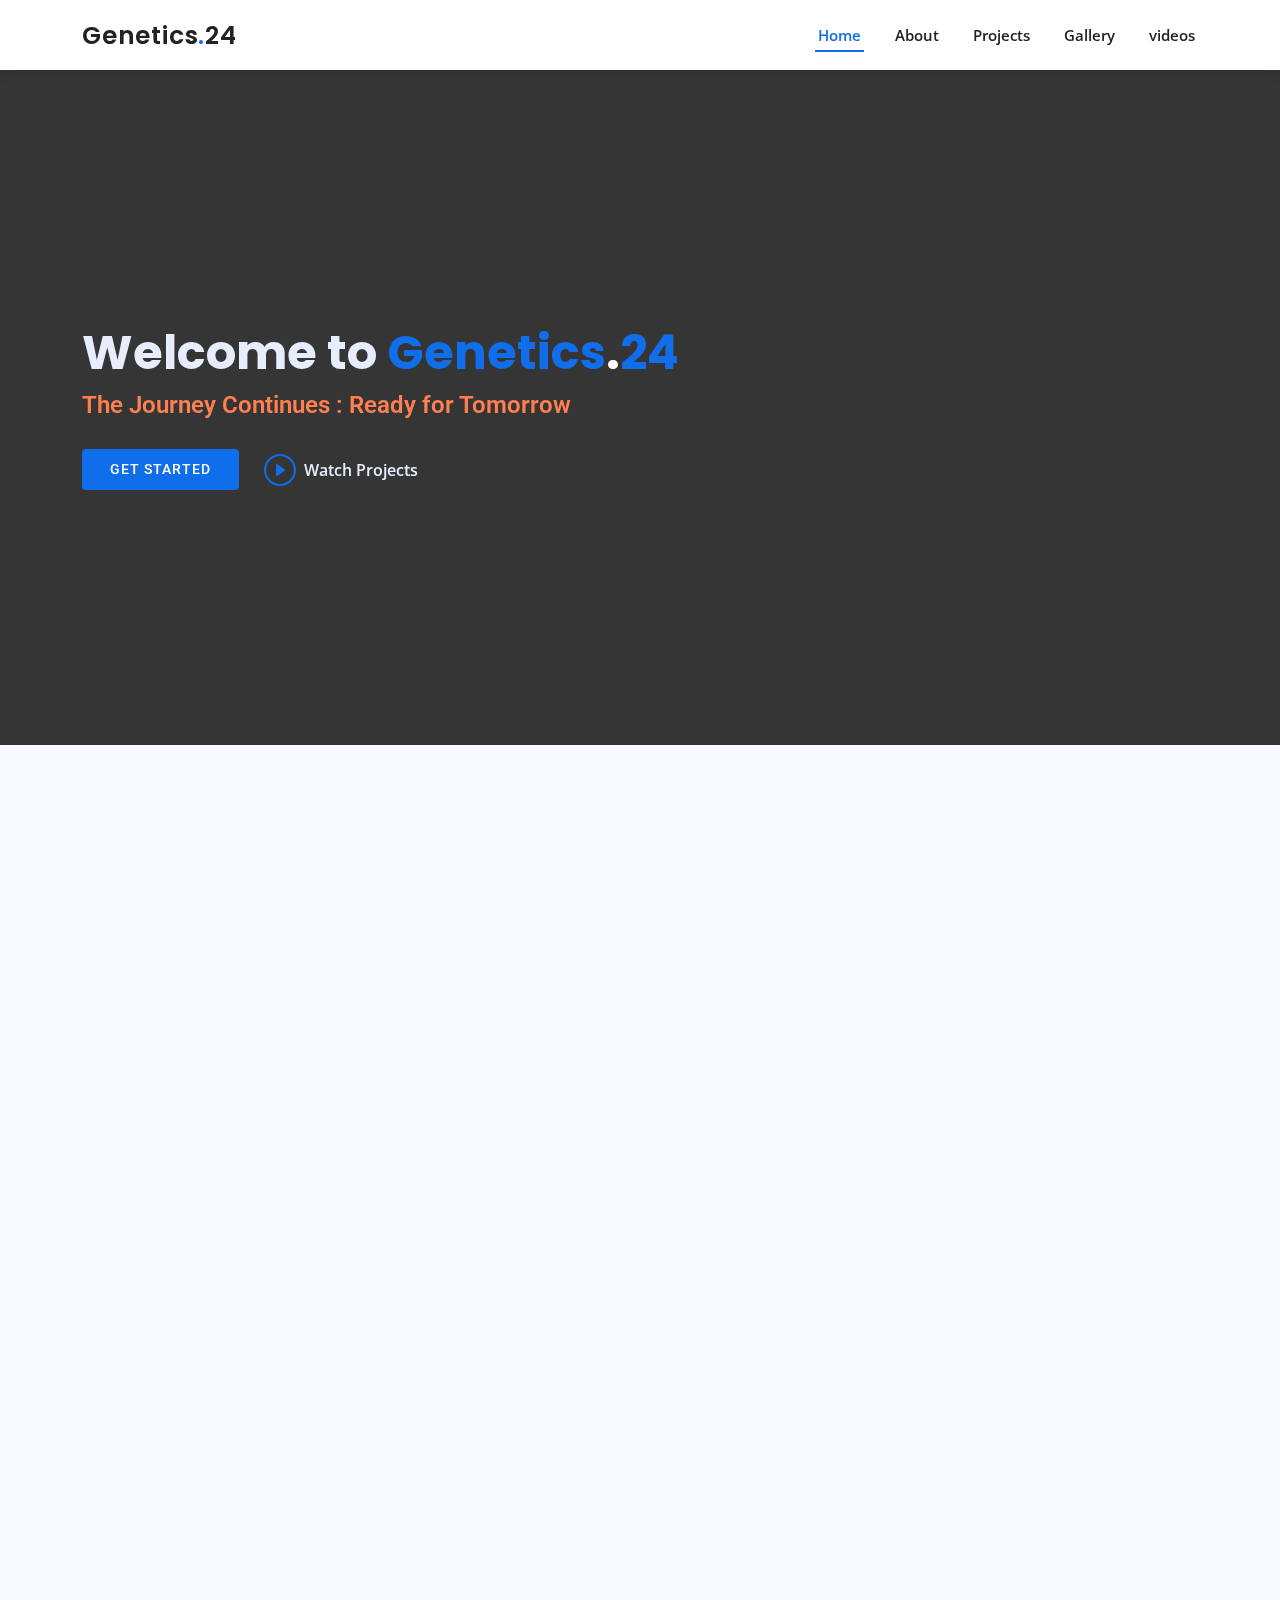
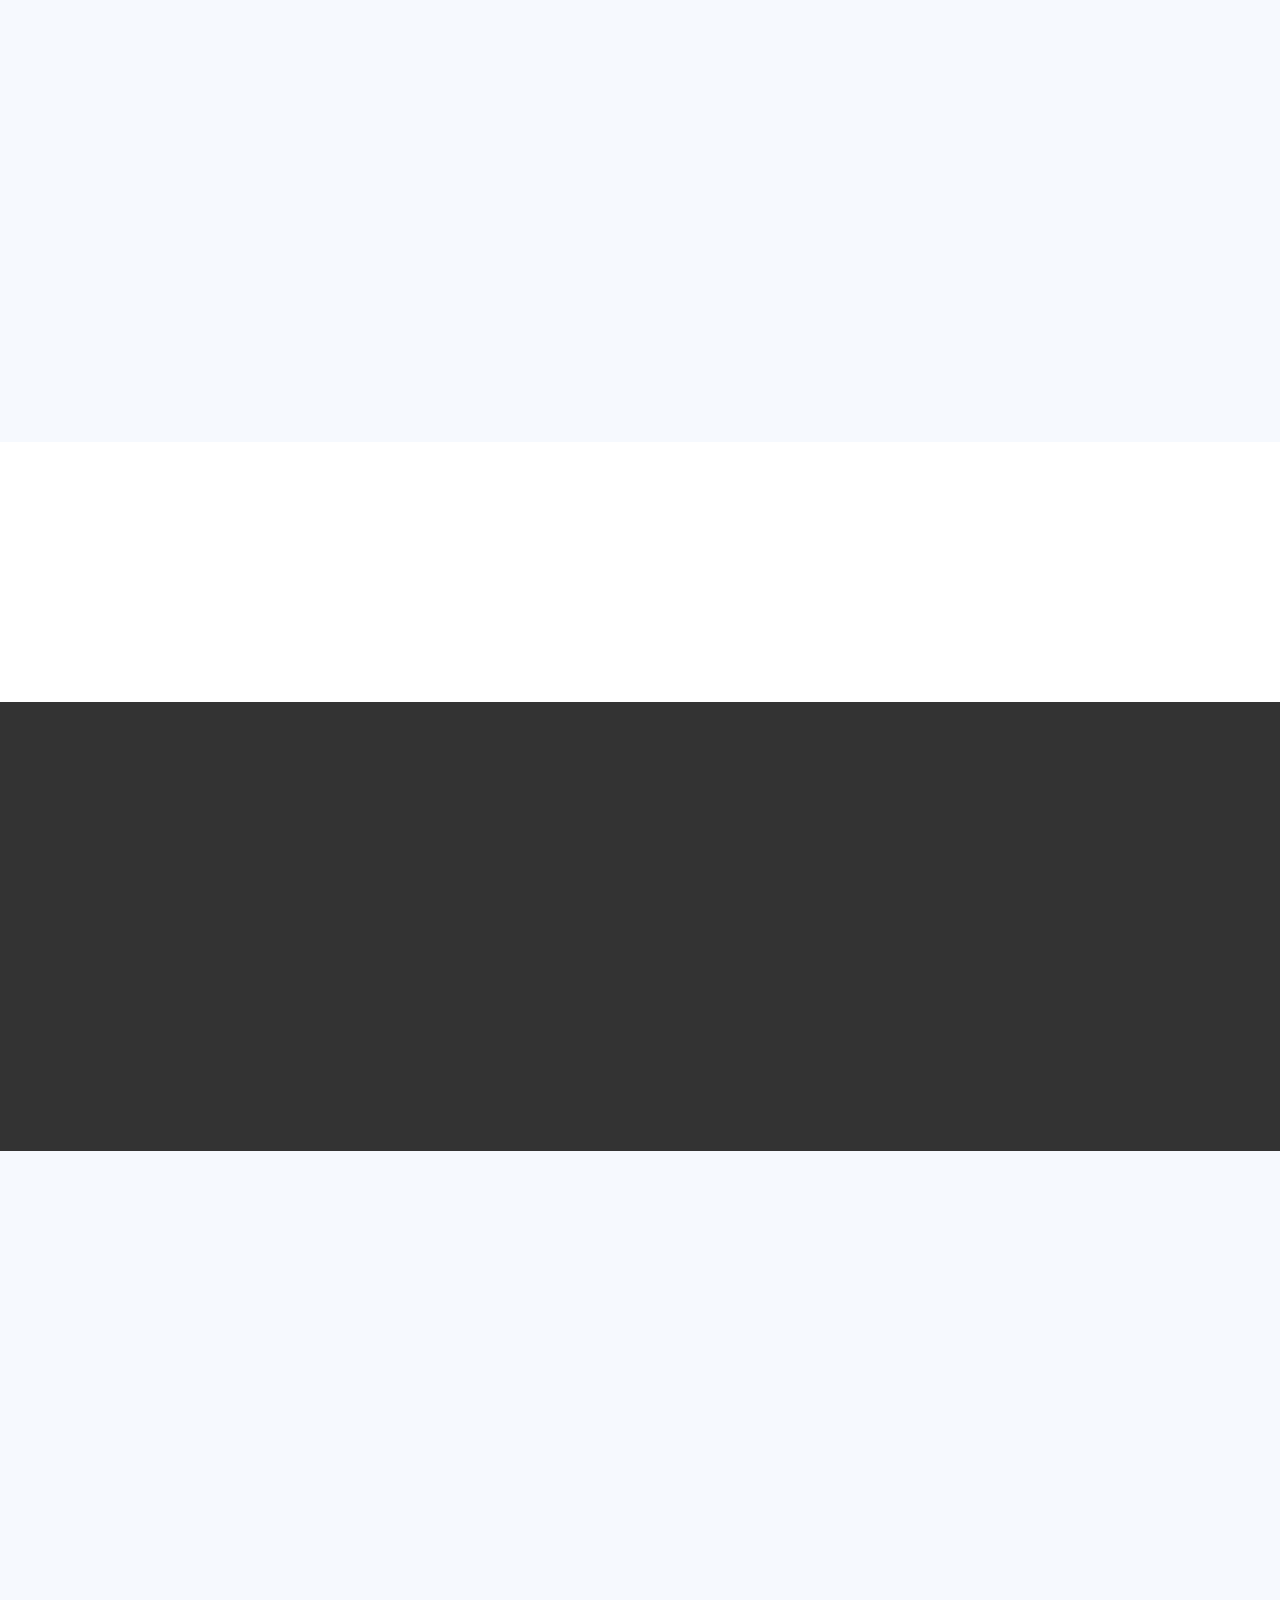
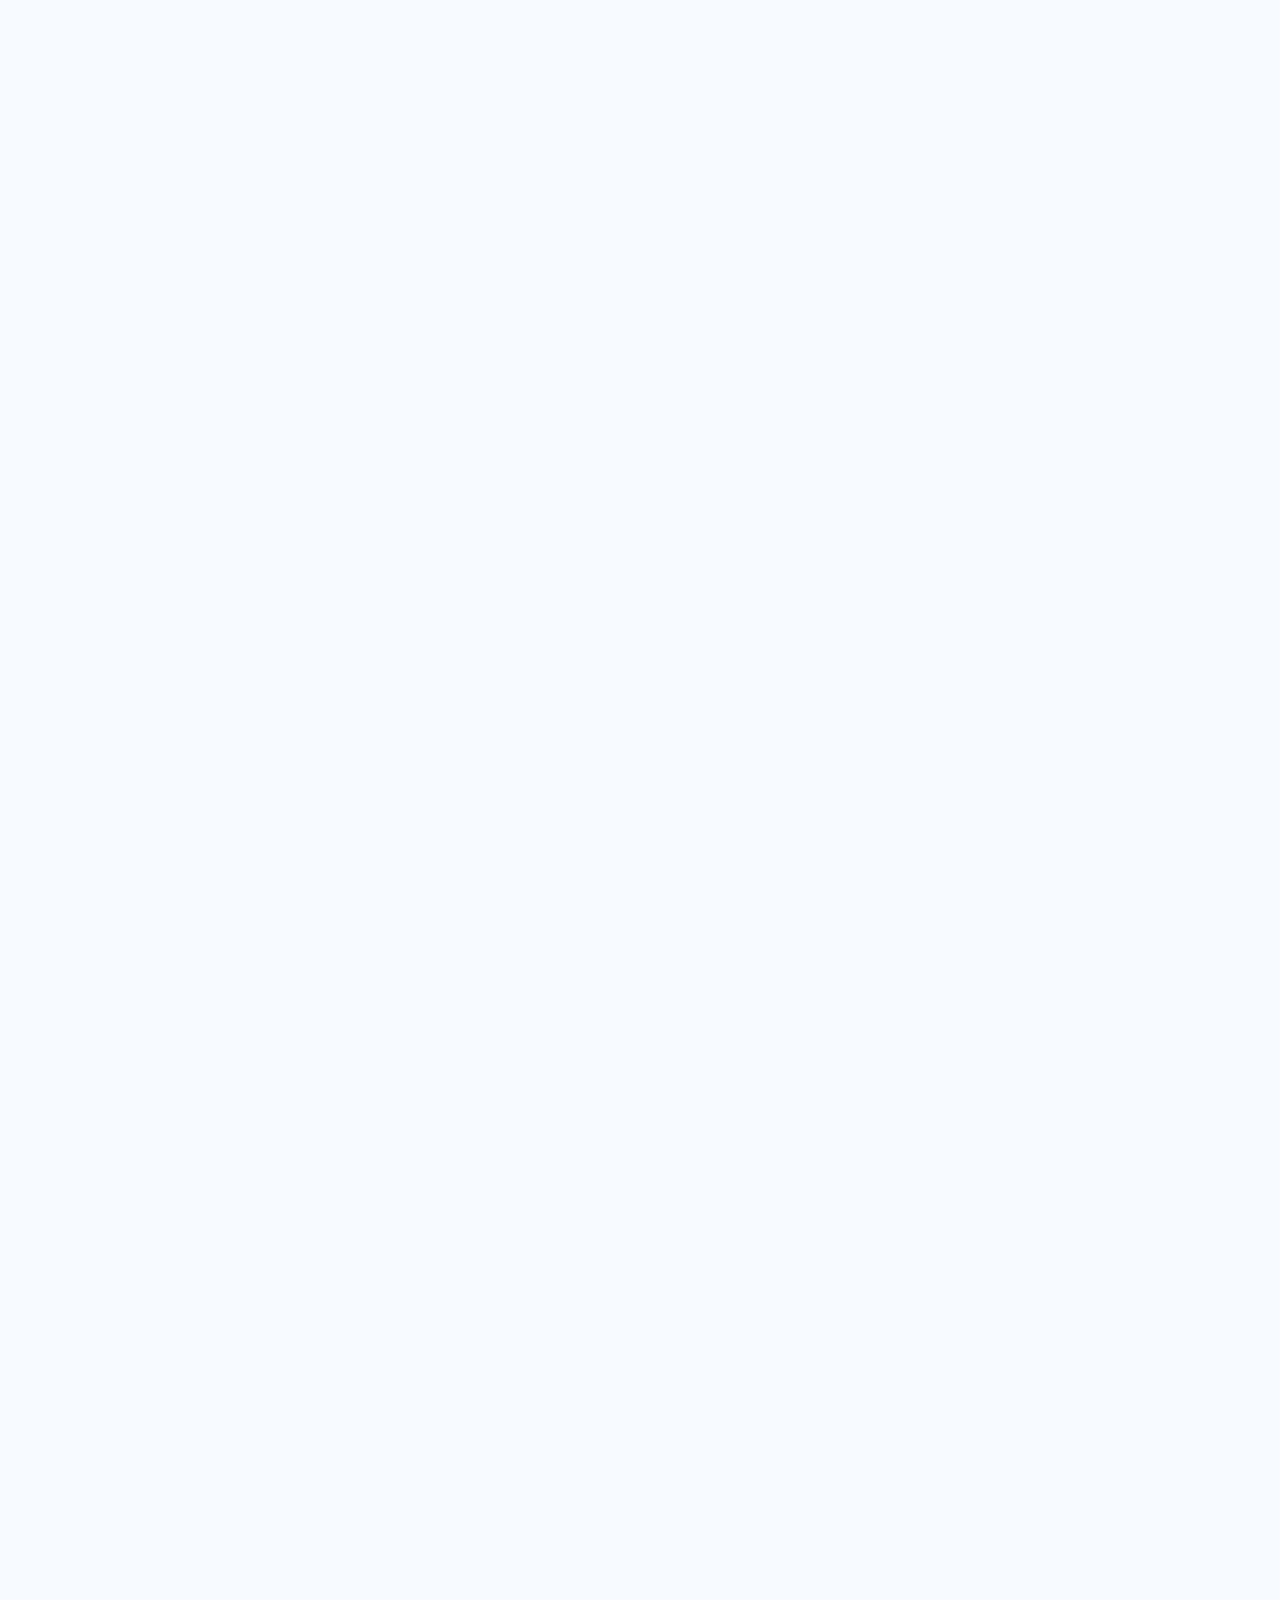
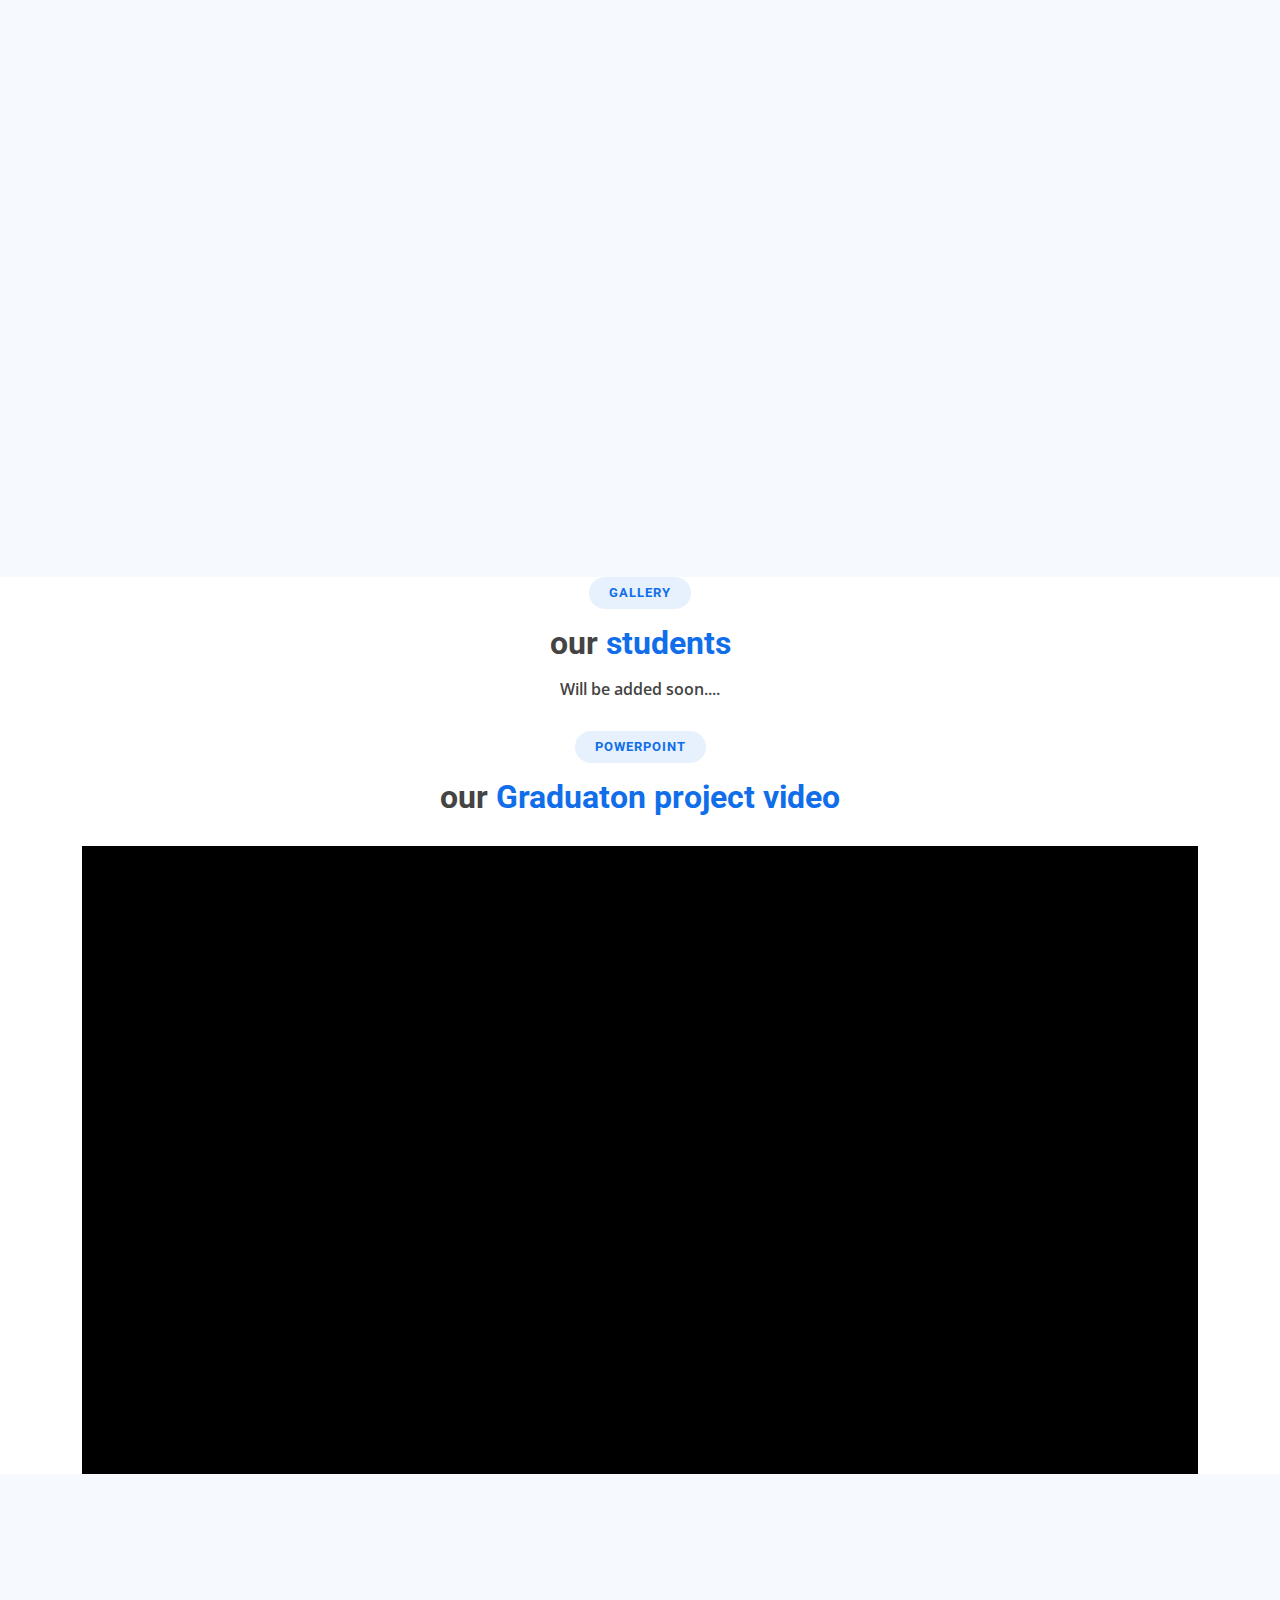
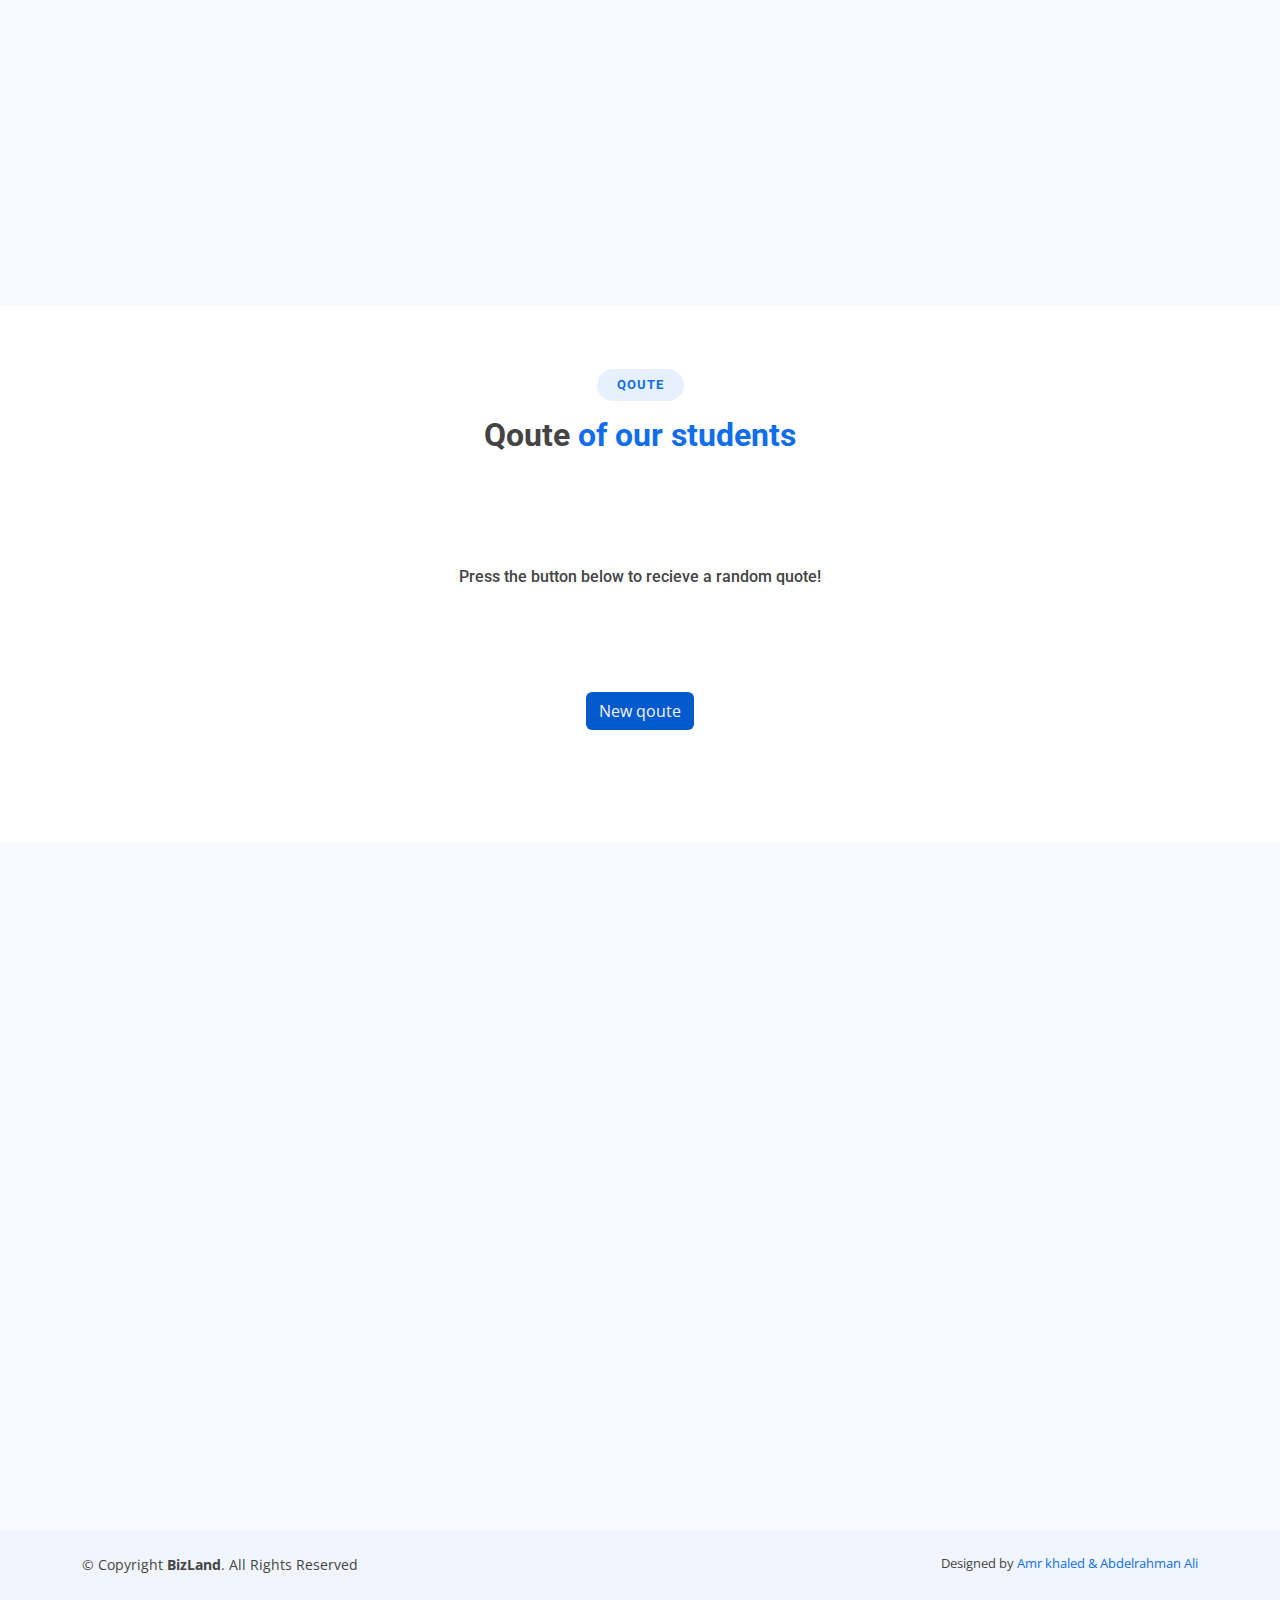
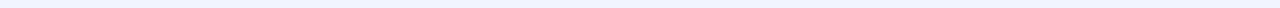
==== commit f168c7c5: "Add files via upload" ====
--- a/index.html
+++ b/index.html
@@ -102,7 +102,7 @@
 
         <div class="row  mb-5">
           <div class="col-lg-6" data-aos="fade-right" data-aos-delay="100">
-            <img src="assets/img/M PIP.jpeg" class="img-fluid" alt="">
+            <img src="img/M PIP.jpeg" class="img-fluid" alt="">
           </div>
           <div class="col-lg-6 pt-4 pt-lg-0 content d-flex flex-column justify-content-center" data-aos="fade-up" data-aos-delay="100">
             <h3>Voluptatem dignissimos provident quasi corporis voluptates sit assumenda.</h3>
@@ -132,7 +132,7 @@
        
         <div class="row">
           <div class="col-lg-6" data-aos="fade-right" data-aos-delay="100">
-            <img src="imgs/epin.jpeg" class="img-fluid" alt="">
+            <img src="img/epin.jpeg" class="img-fluid" alt="">
           </div>
           <div class="col-lg-6 pt-4 pt-lg-0 content d-flex flex-column justify-content-center" data-aos="fade-up" data-aos-delay="100">
             <h3>Voluptatem dignissimos provident quasi corporis voluptates sit assumenda.</h3>
@@ -419,7 +419,7 @@
                 <div class="col-lg-4 col-md-4 col-sm-12   ">
                   <div class="inner-portfolio">
                     <div class="card" style="width: ;">
-                      <img src="assets/img/MUSHROOM.png" class="card-img-top w-100" alt="...">
+                      <img src="img/MUSHROOM.png" class="card-img-top w-100" alt="...">
                       <div class="card-body d-flex justify-content-between" style="background:#fffcd2 ;">
                        <div>
                         <h6>Bio-fertilizers as key pl  ayer in enhancing soil fert ayer in enhancing soil fertility and crop productivity: A</h6>
@@ -447,7 +447,7 @@
                   <div class="col-lg-4 col-md-4 col-sm-12 portfolio-item ">
                     <div class="inner-portfolio">
                       <div class="card" style="width: ;">
-                        <img src="assets/img/ANTIBIORC.png" class="card-img-top w-100" alt="...">
+                        <img src="img/ANTIBIORC.png" class="card-img-top w-100" alt="...">
                         <div class="card-body d-flex justify-content-between" style="background-color: #cdf1e4;">
                          <div>
                           <h6>Bio-fertilizers as key player in enhancing soil fertility and crop productivity: A</h6>
@@ -505,7 +505,7 @@
                     <div class="col-lg-4 col-md-4 col-sm-12 " >
                       <div class="inner-portfolio">
                         <div class="card" style="width: ;">
-                          <img src="assets/img/TOMATO SUN.png" class="card-img-top w-100" alt="...">
+                          <img src="img/TOMATO SUN.png" class="card-img-top w-100" alt="...">
                           <div class="card-body d-flex justify-content-between" style="background-color: #f9f1ac;">
                            <div>
                             <h6>11-fertilizers a lorem8s key player in enhancing soil fertility and crop productivity: A</h6>
@@ -533,7 +533,7 @@
                     <div class="col-lg-4 col-md-4 col-sm-12 portfolio-item ">
                       <div class="inner-portfolio">
                         <div class="card" style="width: ;">
-                          <img src="assets/img/BAC SALT 2.png" class="card-img-top w-100" alt="...">
+                          <img src="img/BAC SALT 2.png" class="card-img-top w-100" alt="...">
                           <div class="card-body d-flex justify-content-between" style="background-color:#ddd5c1;">
                            <div>
                             <h6>Bio-fertilizers as key player in enhancing soil fertility and crop productivity: A</h6>
@@ -561,7 +561,7 @@
                       <div class="col-lg-4 col-md-4 col-sm-12 portfolio-item ">
                         <div class="inner-portfolio">
                           <div class="card" style="width: ;">
-                            <img src="assets/img/MSSEIRY E.png" class="card-img-top w-100" alt="...">
+                            <img src="img/MSSEIRY E.png" class="card-img-top w-100" alt="...">
                             <div class="card-body d-flex justify-content-between" style="background-color: #dbfaff;">
                              <div>
                               <h6>Bio-fertilizers as key player in enhancing soil fertility and crop productivity: A</h6>
@@ -590,7 +590,7 @@
                           <div class="col-lg-4 col-md-4 col-sm-12 portfolio-item ">
                             <div class="inner-portfolio">
                               <div class="card" style="width: ;">
-                                <img src="assets/img/DROSF.png" class="card-img-top w-100" alt="...">
+                                <img src="img/DROSF.png" class="card-img-top w-100" alt="...">
                                 <div class="card-body d-flex justify-content-between" style="background-color: #ffecd4;">
                                  <div>
                                   <h6>Bio-fertilizers as key player in enhancing soil fertility and crop productivity: A</h6>
@@ -618,7 +618,7 @@
                             <div class="col-lg-4 col-md-4 col-sm-12 portfolio-item ">
                               <div class="inner-portfolio">
                                 <div class="card" style="width: ;">
-                                  <img src="assets/img/MILK.png" class="card-img-top w-100" alt="...">
+                                  <img src="img/MILK.png" class="card-img-top w-100" alt="...">
                                   <div class="card-body d-flex justify-content-between" style="background-color: #F1FBFF;">
                                    <div>
                                     <h6>Bio-fertilizers as key player in enhancing soil fertility and crop productivity: A</h6>
@@ -646,7 +646,7 @@
                               <div class="col-lg-4 col-md-4 col-sm-12 portfolio-item ">
                                 <div class="inner-portfolio">
                                   <div class="card" style="width: ;">
-                                    <img src="assets/img/PLANT SALT.png" class="card-img-top w-100" alt="...">
+                                    <img src="img/PLANT SALT.png" class="card-img-top w-100" alt="...">
                                     <div class="card-body d-flex justify-content-between" style="background-color: #e5f9d0;">
                                      <div>
                                       <h6>Bio-fertilizers as key player in enhancing soil fertility and crop productivity: A</h6>
@@ -674,7 +674,7 @@
                                 <div class="col-lg-4 col-md-4 col-sm-12 portfolio-item ">
                                   <div class="inner-portfolio">
                                     <div class="card" style="width: ;">
-                                      <img src="assets/img/BAC SALT.png" class="card-img-top w-100" alt="...">
+                                      <img src="img/BAC SALT.png" class="card-img-top w-100" alt="...">
                                       <div class="card-body d-flex justify-content-between" style="background-color: #F5E3CE;">
                                        <div>
                                         <h6>Bio-fertilizers as key player in enhancing soil fertility and crop productivity: A</h6>
@@ -702,7 +702,7 @@
                               <div class="col-lg-4 col-md-4 col-sm-12 portfolio-item  ">
                                     <div class="inner-portfolio">
                                       <div class="card" style="width: ;">
-                                        <img src="assets/img/AYMAN.png" class="card-img-top w-100" alt="...">
+                                        <img src="img/AYMAN.png" class="card-img-top w-100" alt="...">
                                         <div class="card-body d-flex justify-content-between" style="background-color: #babd7d;">
                                          <div>
                                           <h6>Bio-fertilizers as key player in enhancing soil fertility and crop productivity: A</h6>
@@ -732,125 +732,10 @@
             </div>
           </div>
           <div class="tab-content" id="tab2">
-            <div class="row" data-aos="fade-up" data-aos-delay="200">
-              <div class="col-lg-4 col-md-4 col-sm-12   ">
-                <div class="inner-portfolio">
-                  <div class="card" style="width: ;">
-                    <img src="assets/img/MUSHROOM.png" class="card-img-top w-100" alt="...">
-                    <div class="card-body d-flex justify-content-between" style="background:#fffcd2 ;">
-                     <div>
-                      <h6>Bio-fertilizers as key pl  ayer in enhancing soil fert ayer in enhancing soil fertility and crop productivity: A</h6>
-                       <p>supervised by /
-                        <br>
-                        <span>DR.sara Aggag</span>
-                       </p>
-                        <a href="details2.html" class="details-link" title="More Details">
-                          <button type="button" class="btn btn-primary btn-sm">View Details</button>
-    
-    
-                      </a>
-    
-    
-    
-                     </div>
-                     <div>
-                      <a href="portfolio-details.html" class="btn bg-none"><div class="d-flex justify-content-center text-align-center route2 rounded-circle"><i class="fa-solid fa-plus fa-lg icon-card"></i></div></a>
-        
-                     </div>
-                    </div>
-                  </div>
-                </div>
-                </div> 
-            </div>
+           
           </div>
           <div class="tab-content" id="tab3">
-             <div class="row">
-              <div class="col-lg-4 col-md-4 col-sm-12 portfolio-item ">
-                <div class="inner-portfolio">
-                  <div class="card" style="width: ;">
-                    <img src="assets/img/ANTIBIORC.png" class="card-img-top w-100" alt="...">
-                    <div class="card-body d-flex justify-content-between" style="background-color: #cdf1e4;">
-                     <div>
-                      <h6>Bio-fertilizers as key player in enhancing soil fertility and crop productivity: A</h6>
-                       <p>supervised by /
-                        <br>
-                        <span>DR.sara Aggag</span>
-                       </p>
-                        <a href="details2.html" class="details-link" title="More Details">
-                          <button type="button" class="btn btn-primary btn-sm">View Details</button>
-    
-    
-                      </a>
-    
-    
-    
-                     </div>
-                     <div>
-                      <a href="portfolio-details.html" class="btn bg-none"><div class="d-flex justify-content-center text-align-center route2 rounded-circle"><i class="fa-solid fa-plus fa-lg icon-card"></i></div></a>
-        
-                     </div>
-                    </div>
-                  </div>
-                </div>
-                </div>  
-               
-                  
-                  <div class="col-lg-4 col-md-4 col-sm-12 portfolio-item ">
-                    <div class="inner-portfolio">
-                      <div class="card" style="width: ;">
-                        <img src="assets/img/MILK.png" class="card-img-top w-100" alt="...">
-                        <div class="card-body d-flex justify-content-between" style="background-color: #F1FBFF;">
-                         <div>
-                          <h6>Bio-fertilizers as key player in enhancing soil fertility and crop productivity: A</h6>
-                           <p>supervised by /
-                            <br>
-                            <span>DR.sara Aggag</span>
-                           </p>
-                            <a href="details2.html" class="details-link" title="More Details">
-                              <button type="button" class="btn btn-primary btn-sm">View Details</button>
-        
-        
-                          </a>
-        
-        
-        
-                         </div>
-                         <div>
-                          <a href="portfolio-details.html" class="btn bg-none"><div class="d-flex justify-content-center text-align-center route2 rounded-circle"><i class="fa-solid fa-plus fa-lg icon-card"></i></div></a>
-            
-                         </div>
-                        </div>
-                      </div>
-                    </div>
-                    </div>   
-                    <div class="col-lg-4 col-md-4 col-sm-12 portfolio-item ">
-                      <div class="inner-portfolio">
-                        <div class="card" style="width: ;">
-                          <img src="assets/img/BAC SALT.png" class="card-img-top w-100" alt="...">
-                          <div class="card-body d-flex justify-content-between" style="background-color: #F5E3CE;">
-                           <div>
-                            <h6>Bio-fertilizers as key player in enhancing soil fertility and crop productivity: A</h6>
-                             <p>supervised by /
-                              <br>
-                              <span>DR.sara Aggag</span>
-                             </p>
-                              <a href="details2.html" class="details-link" title="More Details">
-                                <button type="button" class="btn btn-primary btn-sm">View Details</button>
-          
-          
-                            </a>
-          
-          
-                           </div>
-                           <div>
-                            <a href="portfolio-details.html" class="btn bg-none"><div class="d-flex justify-content-center text-align-center route2 rounded-circle"><i class="fa-solid fa-plus fa-lg icon-card"></i></div></a>
-              
-                           </div>
-                          </div>
-                        </div>
-                      </div>
-                      </div>       
-             </div>
+             
           </div>
           <div class="tab-content" id="tab4">
             <div class="row" data-aos="fade-up" data-aos-delay="200">
@@ -920,10 +805,11 @@
           
         <h2>Gallery</h2>
         <h3> our <span>students</span></h3>
-        <p>Ut possimus qui ut temporibus culpa velit eveniet modi omnis est adipisci expedita at voluptas atque vitae autem.</p>
-      </div>
-
-        <div class="image-grid">
+
+        <p>Will be added soon.... </p>
+      </div>
+
+        <div class="image-grid  d-none">
         <div class="image-item">
             <img src="gallery/gallery-2.jpg" alt="Image 1">
             <div class="overlay">
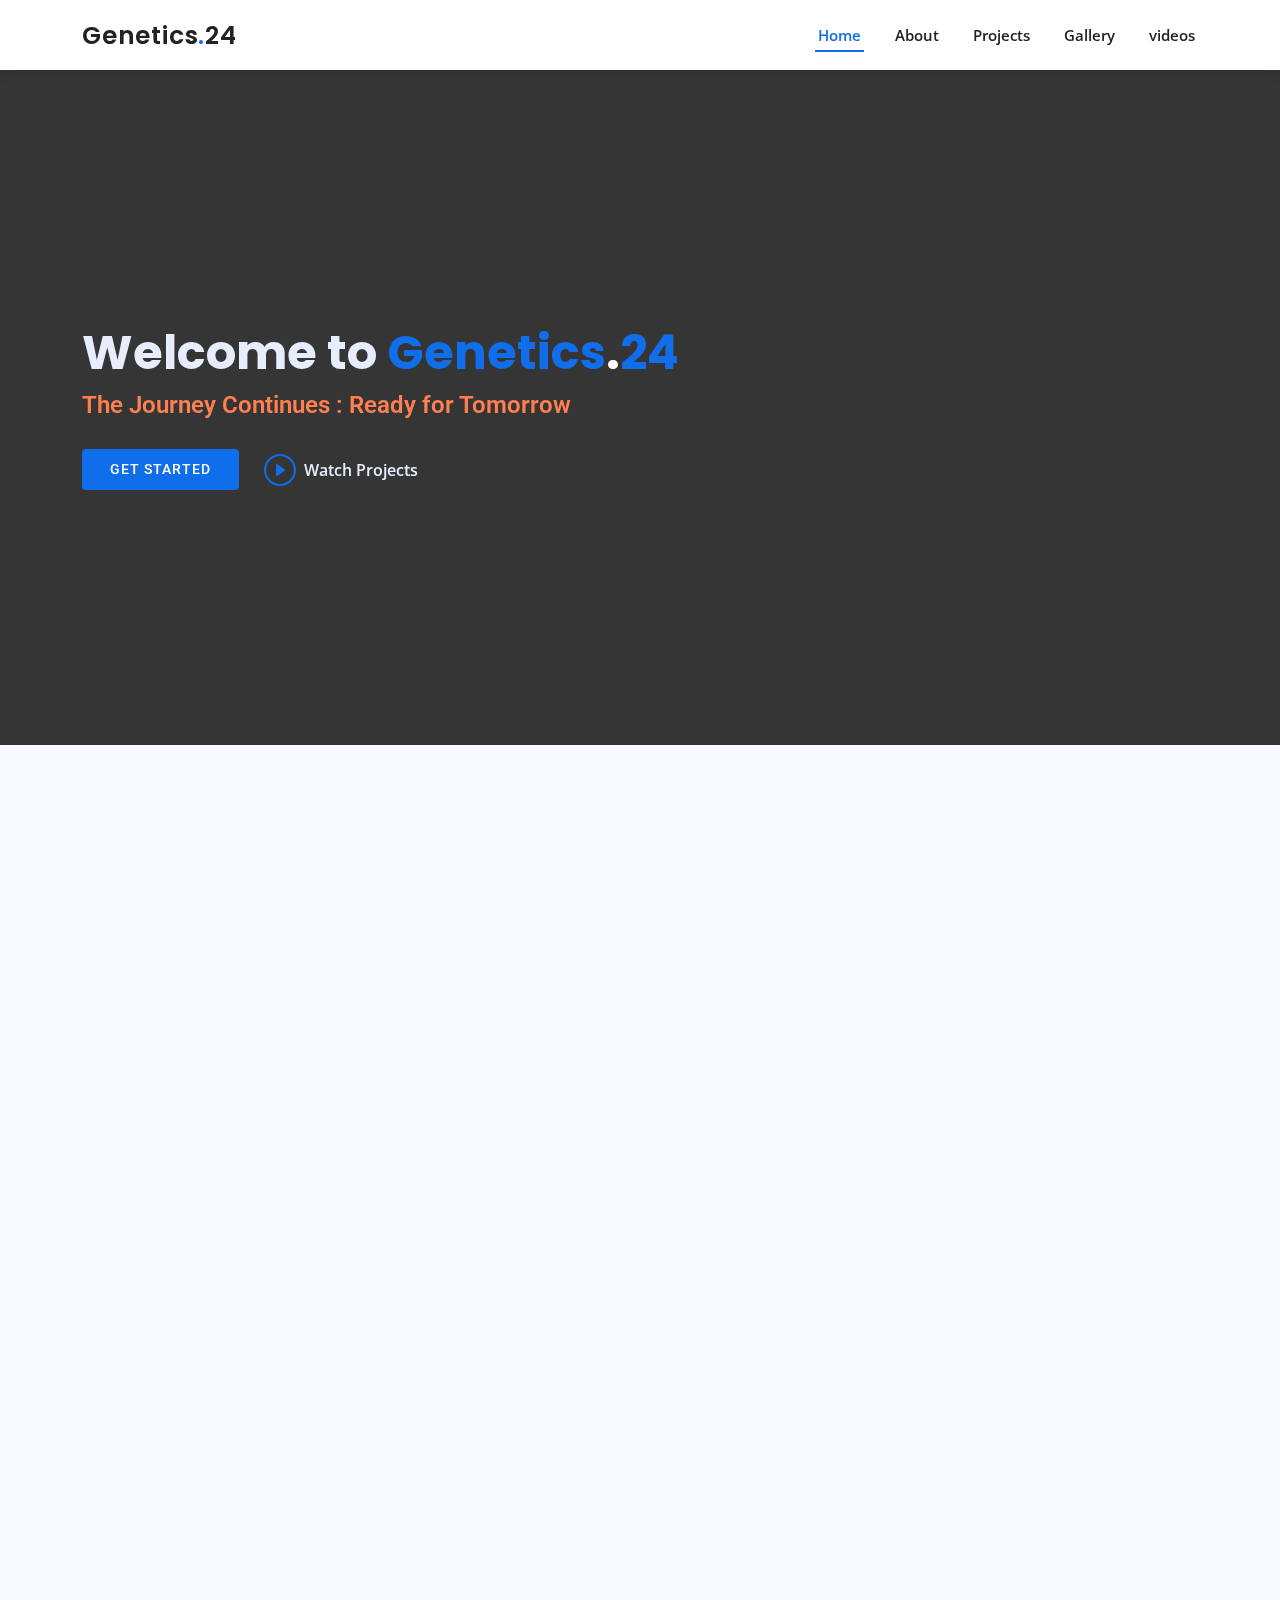
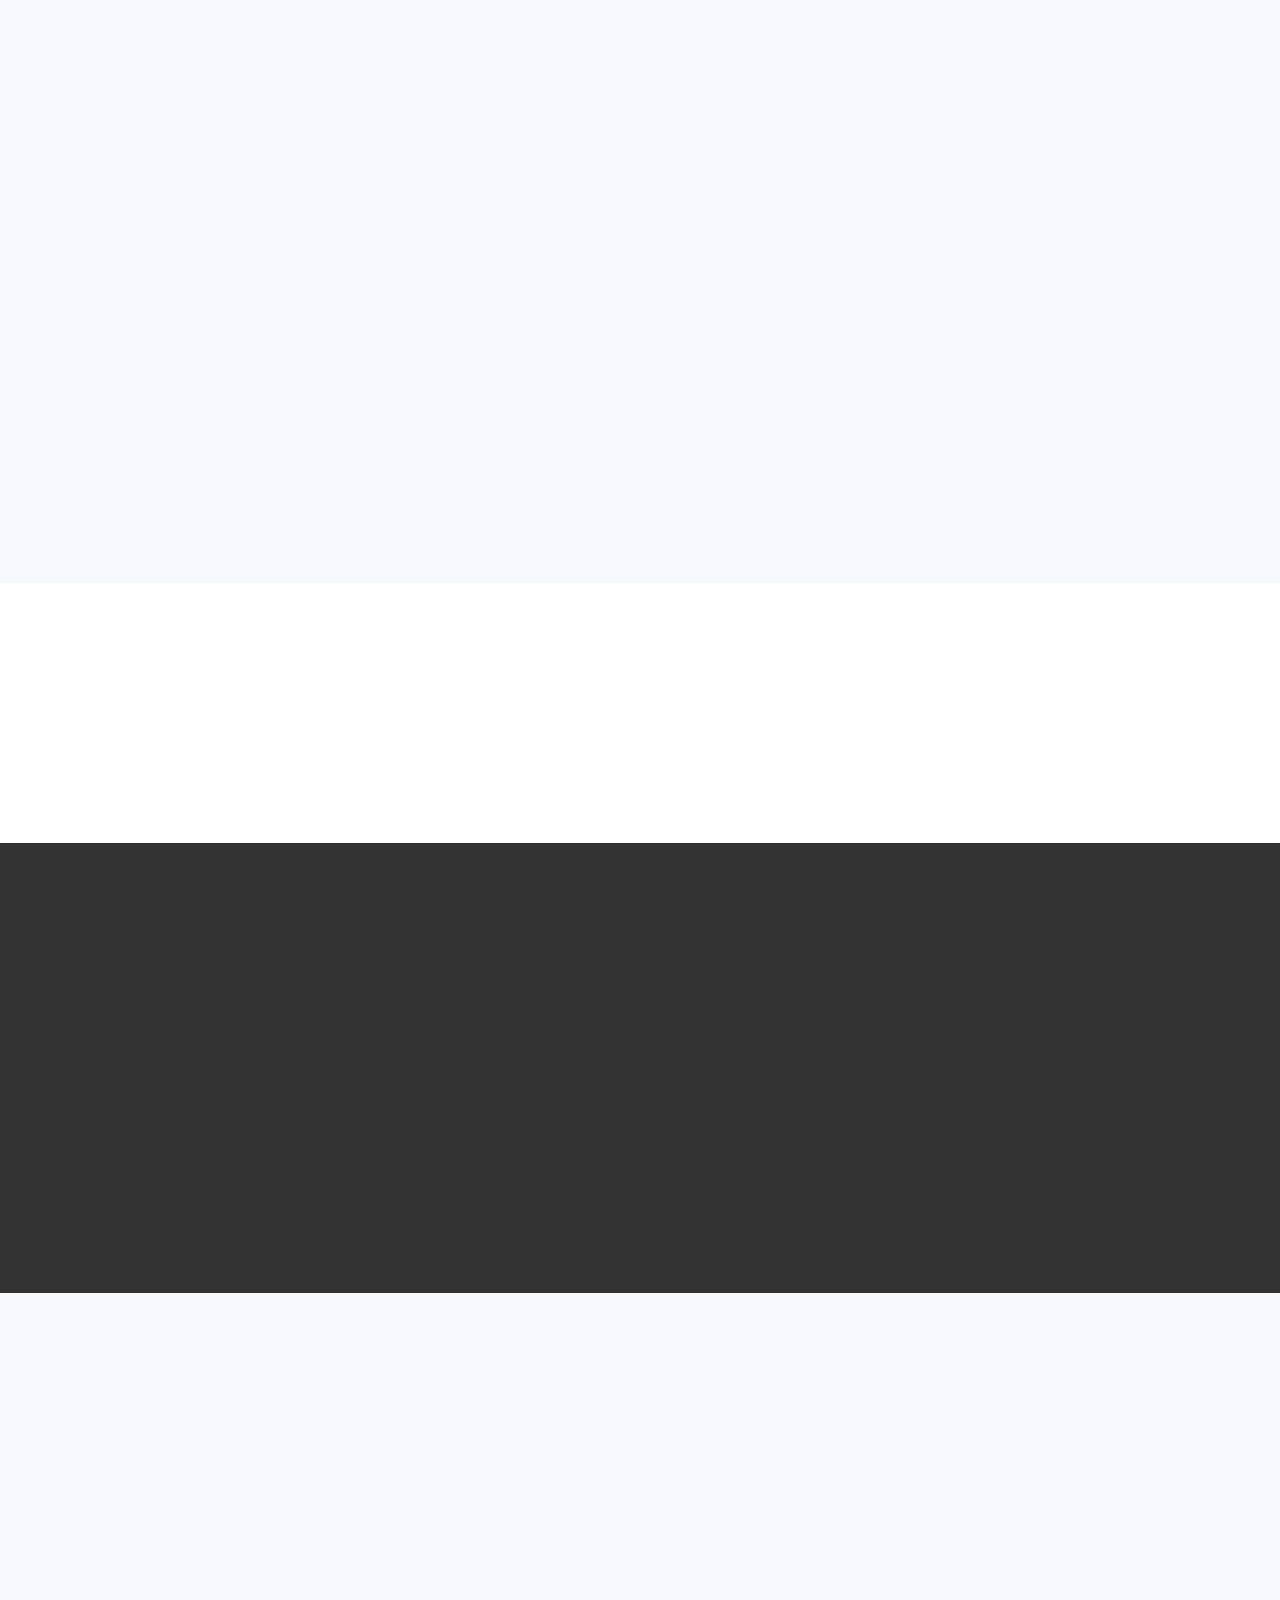
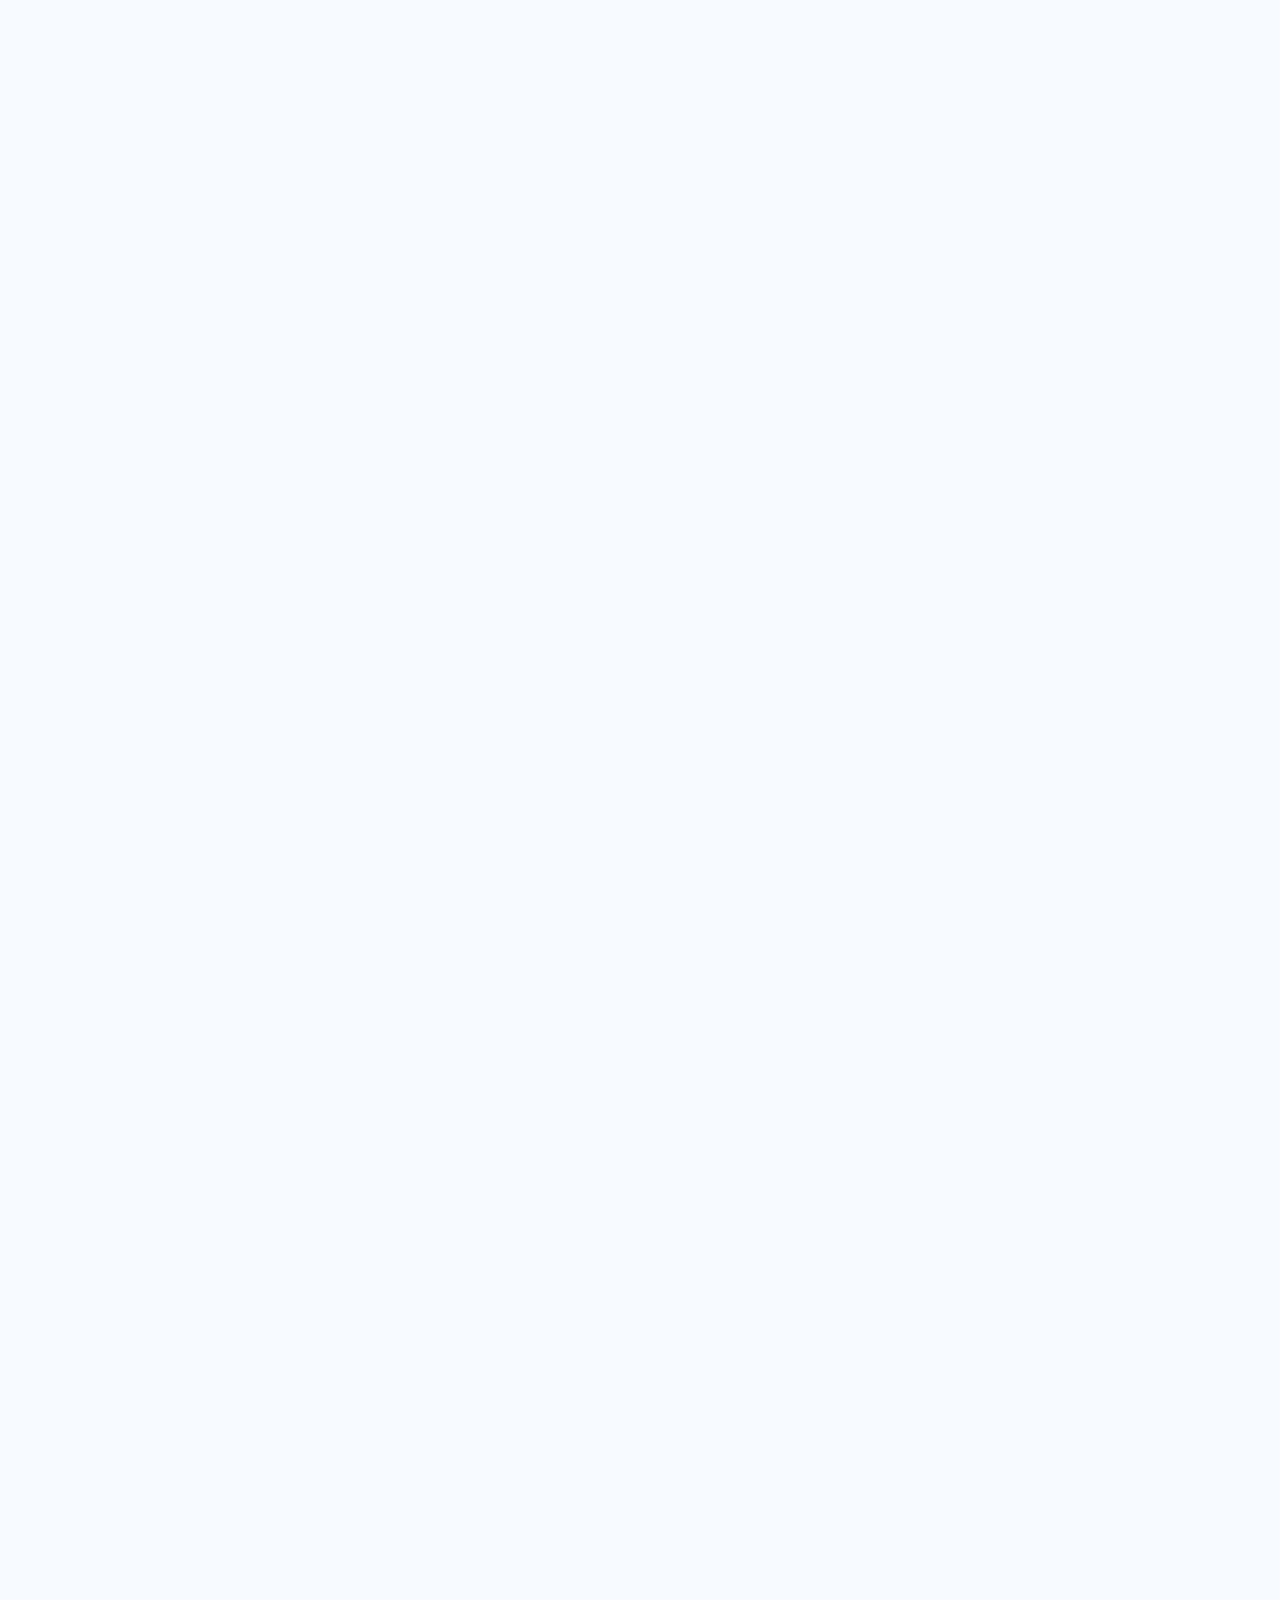
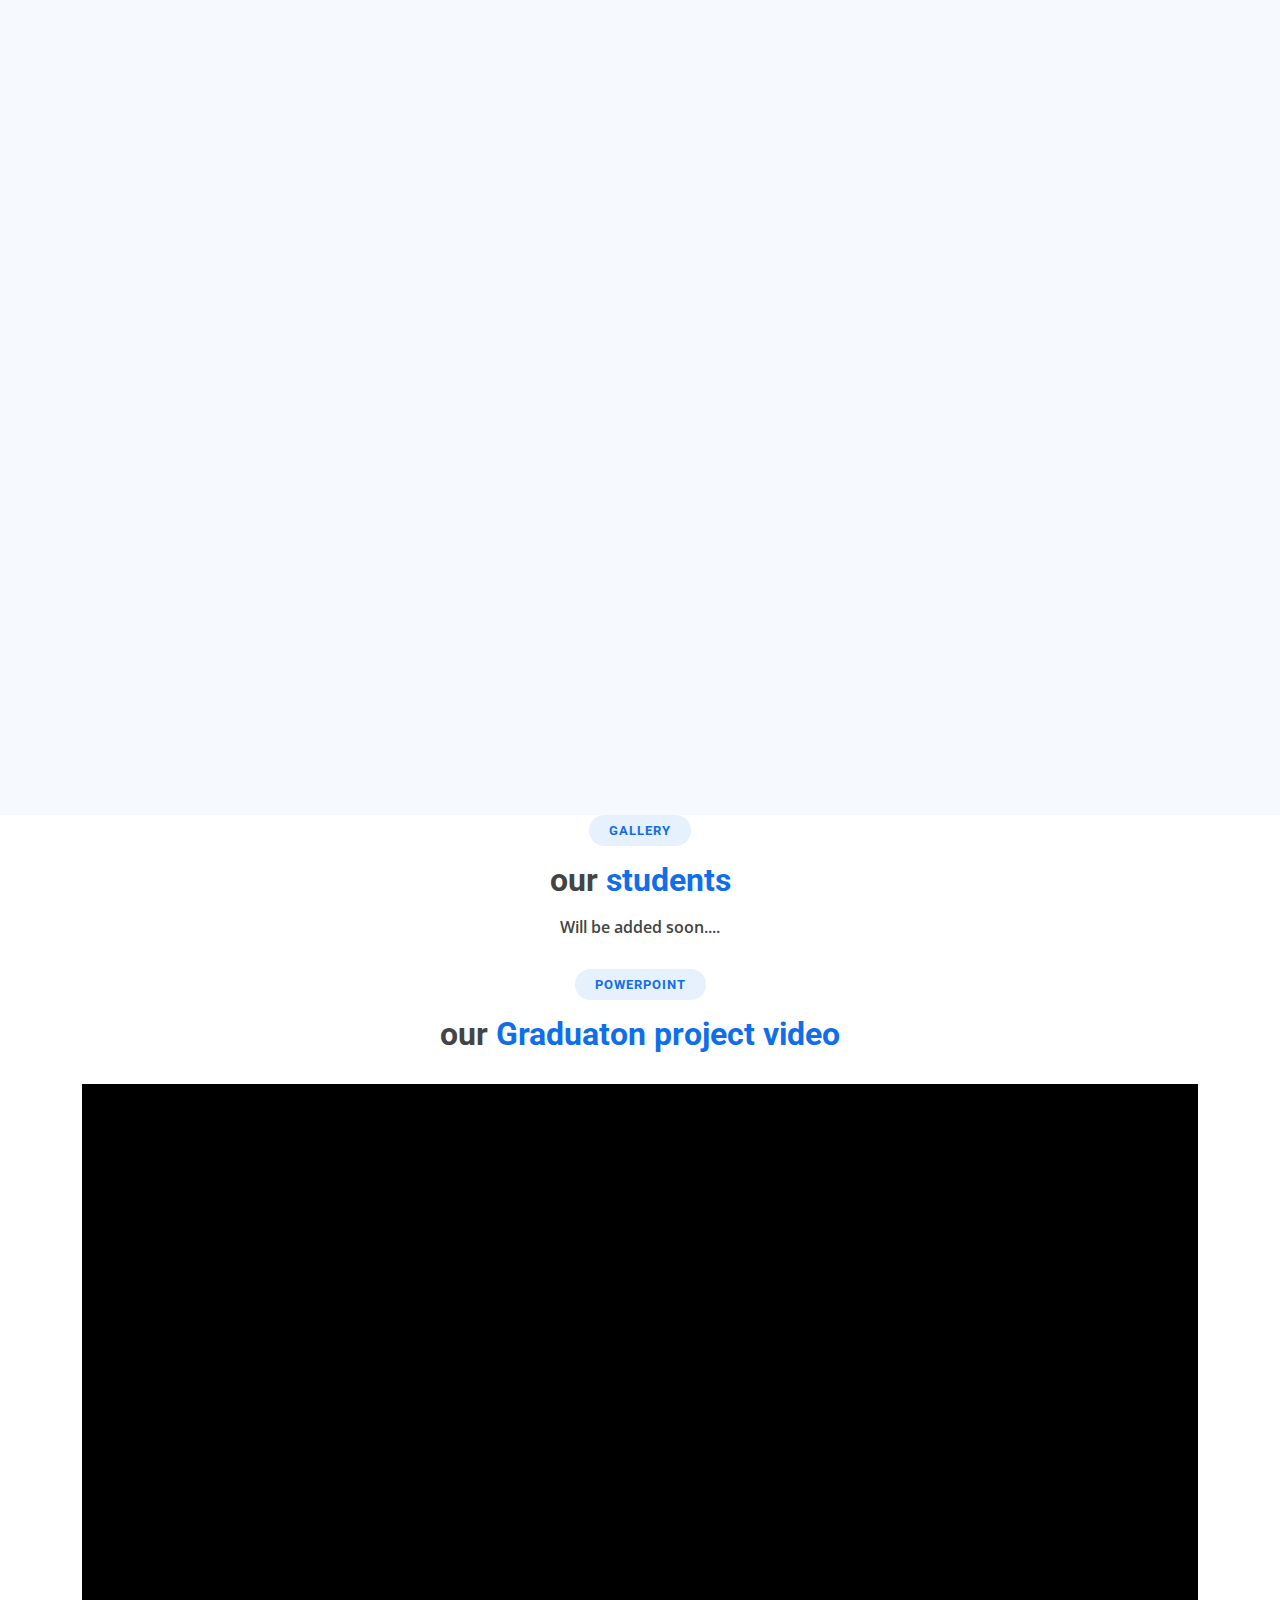
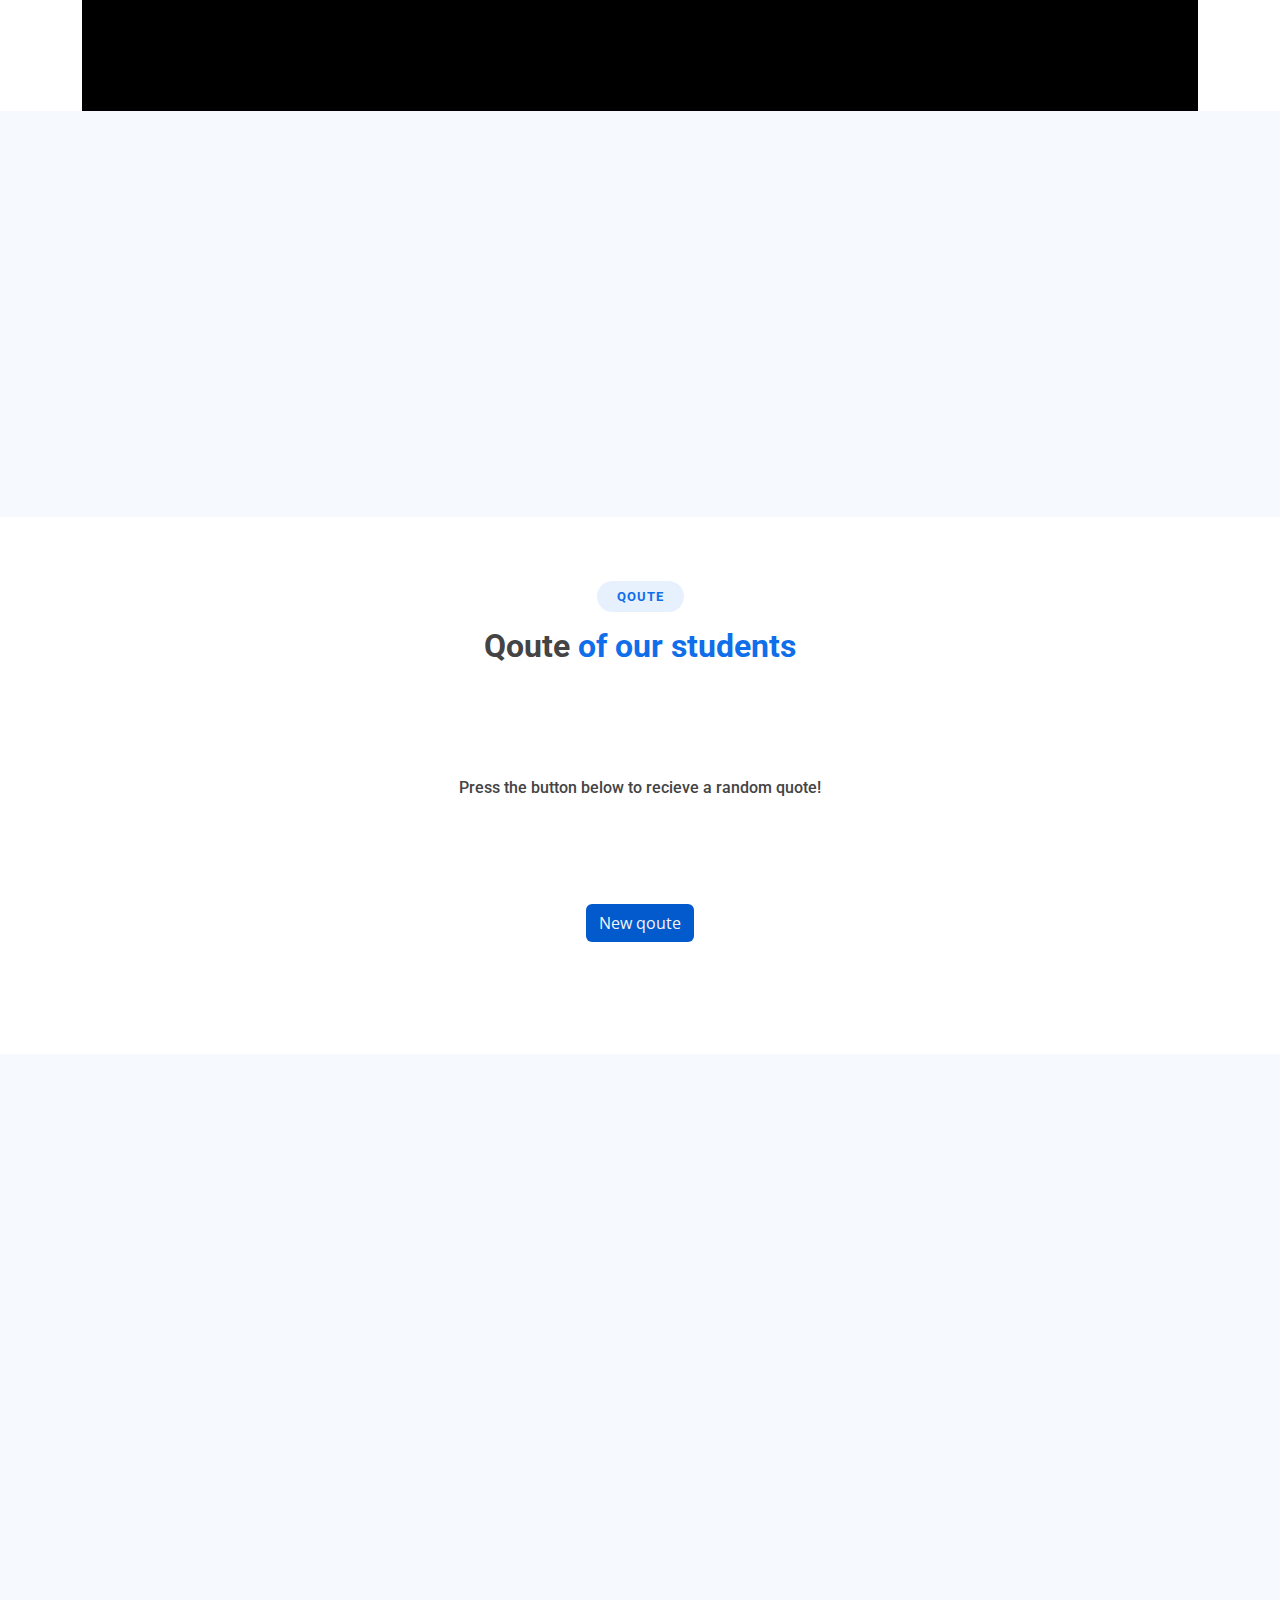
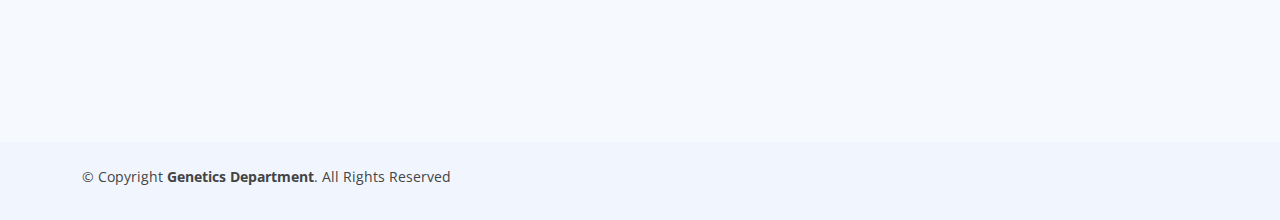
==== commit b8066e28: "Add files via upload" ====
--- a/index.html
+++ b/index.html
@@ -173,25 +173,25 @@
 
           <div class="col-lg-4 col-md-6">
             <div class="count-box">
-              <i class="bi bi-emoji-smile"></i>
-              <span data-purecounter-start="0" data-purecounter-end="79" data-purecounter-duration="1" class="purecounter"></span>
-              <p> ALL-Students</p>
+              <i class="bi bi-person"></i>  
+               <span data-purecounter-start="0" data-purecounter-end="40" data-purecounter-duration="1" class="purecounter"></span>
+              <p> Arabic section </p>
             </div>
           </div>
 
           <div class="col-lg-4 col-md-6 mt-5 mt-md-0">
             <div class="count-box">
-              <i class="bi bi-journal-richtext"></i>
-              <span data-purecounter-start="0" data-purecounter-end="34" data-purecounter-duration="1" class="purecounter"></span>
+              <i class="bi bi-person"></i>  
+                            <span data-purecounter-start="0" data-purecounter-end="34" data-purecounter-duration="1" class="purecounter"></span>
               <p>English section</p>
             </div>
           </div>
 
           <div class="col-lg-4 col-md-6 mt-5 mt-lg-0">
             <div class="count-box">
-              <i class="bi bi-headset"></i>
-              <span data-purecounter-start="0" data-purecounter-end="42" data-purecounter-duration="1" class="purecounter"></span>
-              <p>Arabic section</p>
+              <i class="bi bi-person"></i>  
+                          <span data-purecounter-start="0" data-purecounter-end="74" data-purecounter-duration="1" class="purecounter"></span>
+              <p>ALL-Students</p>
             </div>
           </div>
 
@@ -930,12 +930,28 @@
           <p>Ut possimus qui ut temporibus culpa velit eveniet modi omnis est adipisci expedita at voluptas atque vitae autem.</p>
         </div>
 
-        <ul class="list-group col-lg-8 Doctors mx-auto"> 
-          <li class="list-group-item" aria-current="true">DR. yehya </li>
-          <li class="list-group-item">Dr.yaqout</li>
-          <li class="list-group-item">Dr. moustaf el daka</li>
-          <li class="list-group-item">Dr. rani</li>
-        </ul>
+        <table class="table table-striped">
+          <thead>
+            <tr>
+            </tr>
+          </thead>
+          <tbody>
+            <tr>
+              <td>Dr,Moustafa eldakak</td>
+              <td><a href="https://www.researchgate.net/profile/Sarah-Aggag">
+                <i class="bi bi-instagram"></i>
+              </a></td>
+            </tr>
+            <tr>
+              <td>Jacob</td>
+              <td>Thornton</td>
+            </tr>
+            <tr>
+              <td >Larry the Bird</td>
+              <td>@twitter</td>
+            </tr>
+          </tbody>
+        </table>
 
       </div>
     </section><!-- End Team Section -->
@@ -1069,17 +1085,11 @@
     
 
     <div class="container py-4">
-      <div class="copyright">
-        &copy; Copyright <strong><span>BizLand</span></strong>. All Rights Reserved
-      </div>
-      <div class="credits">
-        <!-- All the links in the footer should remain intact. -->
-        <!-- You can delete the links only if you purchased the pro version. -->
-        <!-- Licensing information: https://bootstrapmade.com/license/ -->
-        <!-- Purchase the pro version with working PHP/AJAX contact form: https://bootstrapmade.com/bizland-bootstrap-business-template/ -->
-        Designed by <a href="https://bootstrapmade.com/">Amr khaled  & Abdelrahman Ali</a>
-      </div>
-    </div>
+      <div class="copyright  text-center">
+        &copy; Copyright <strong><span>Genetics Department</span></strong>. All Rights Reserved
+      </div>
+     
+    
   </footer><!-- End Footer -->
 
   <div id="preloader"></div>
--- a/assets/css/style.css
+++ b/assets/css/style.css
@@ -578,6 +578,7 @@
   #hero h1 {
     font-size: 28px;
     line-height: 36px;
+    
   }
 
   #hero h2 {
@@ -2091,6 +2092,7 @@
   .tab-content span{
     font-weight: 600;
     color: rgb(20, 28, 37);
+    font-size : medium ;
   }
 
 
@@ -2098,4 +2100,4 @@
     
     flex-grow: 1;
     
-  }+  }
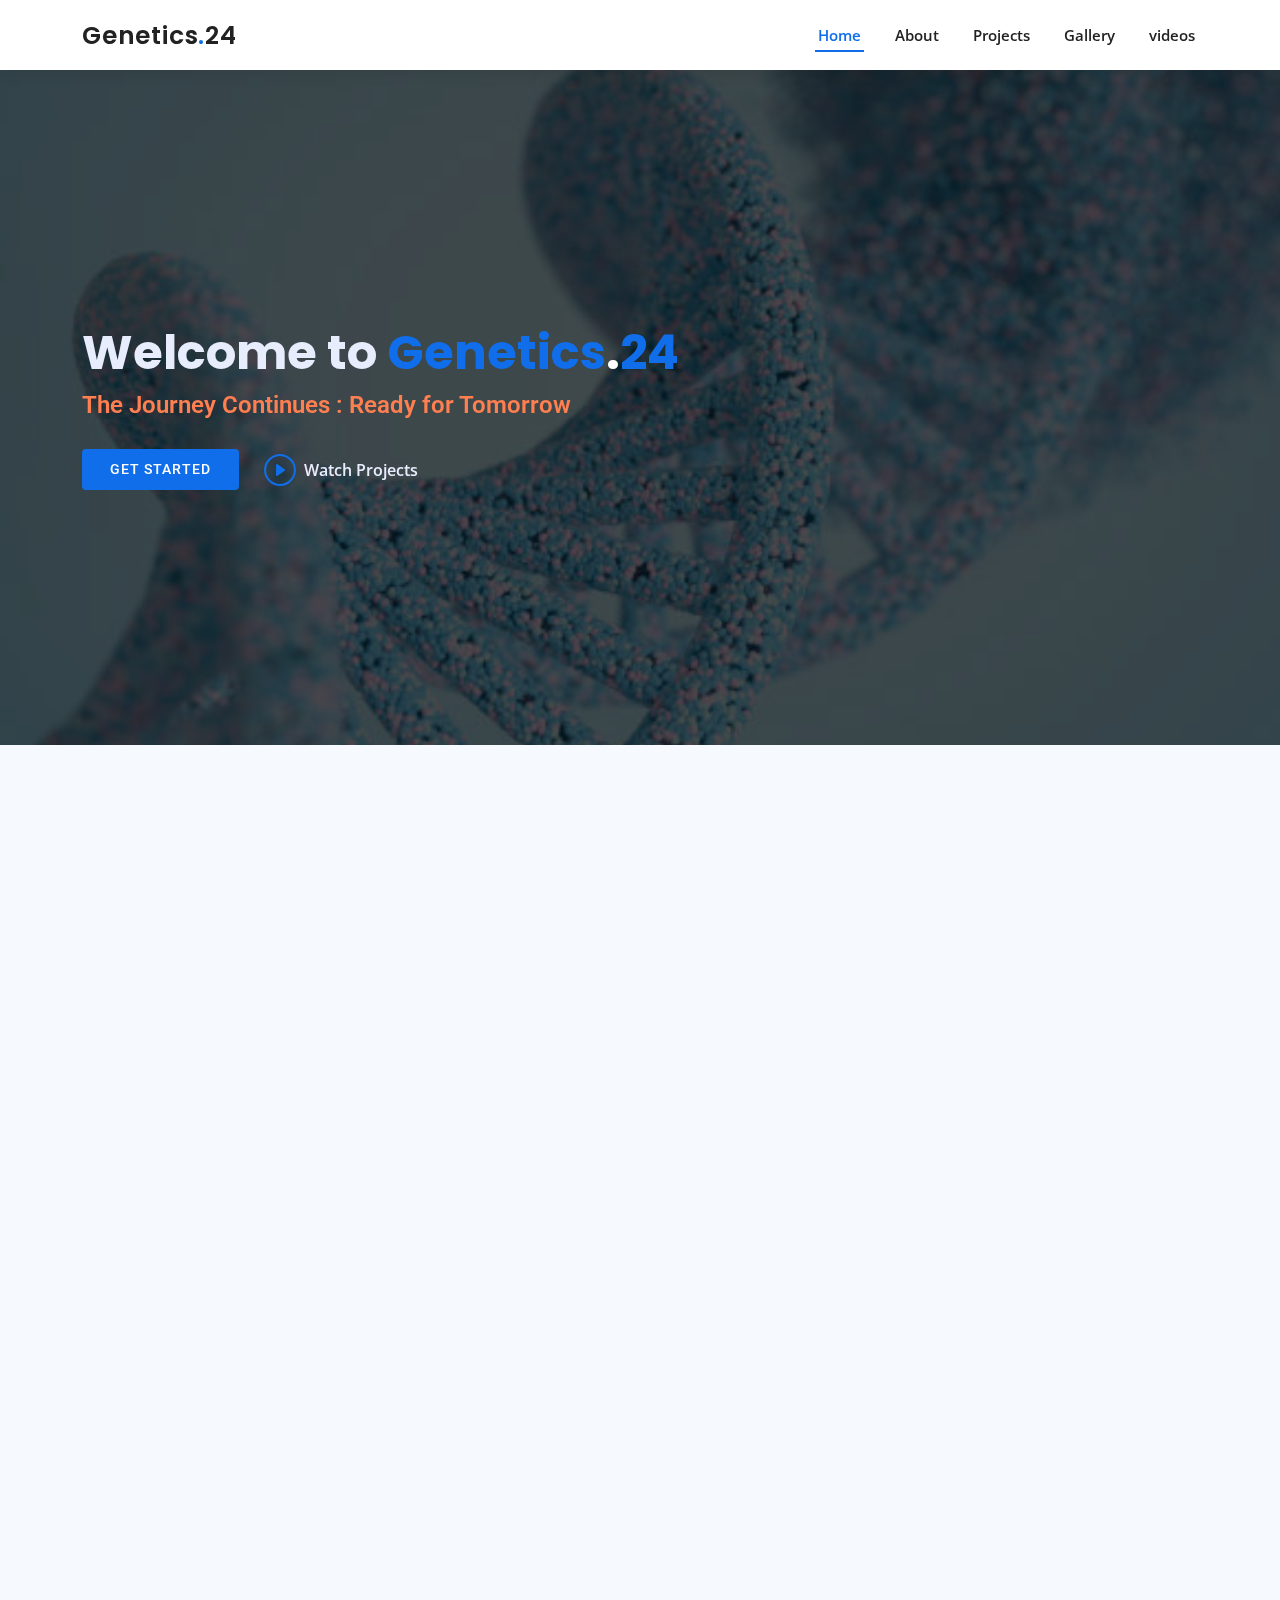
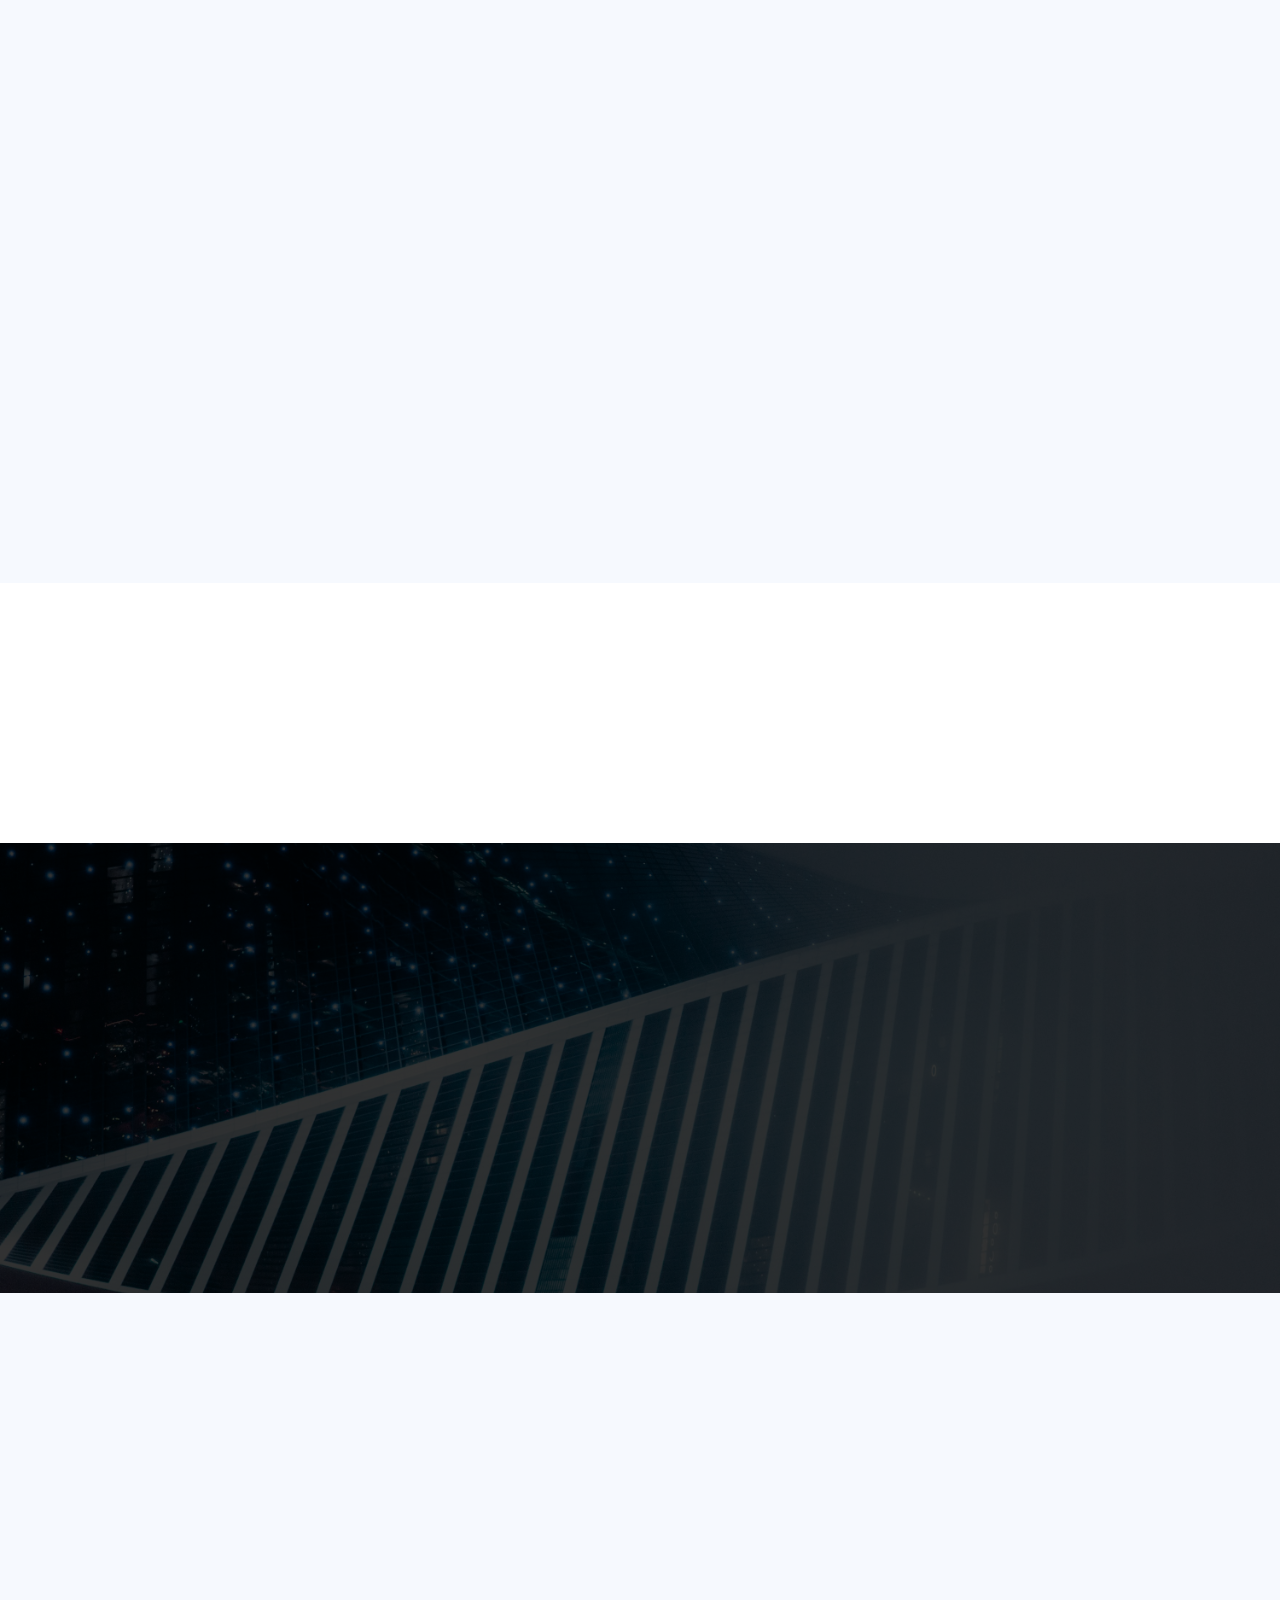
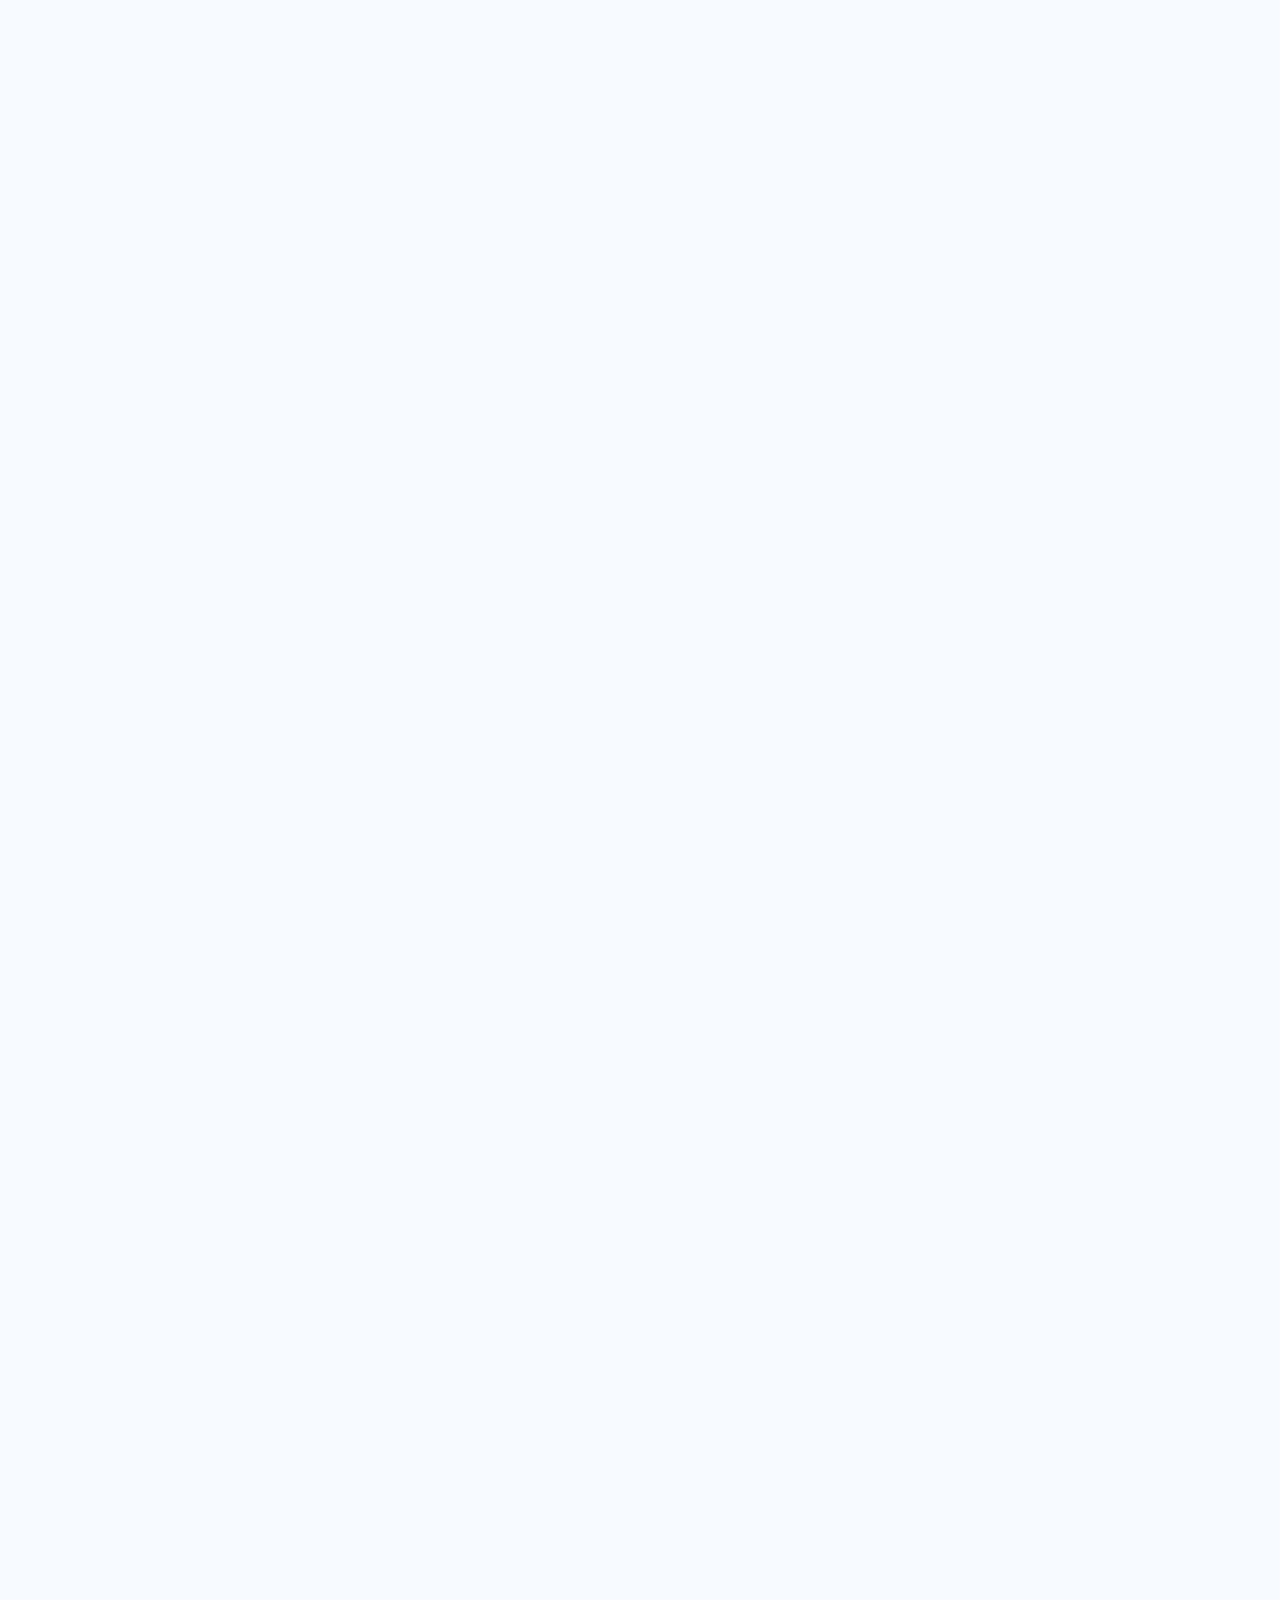
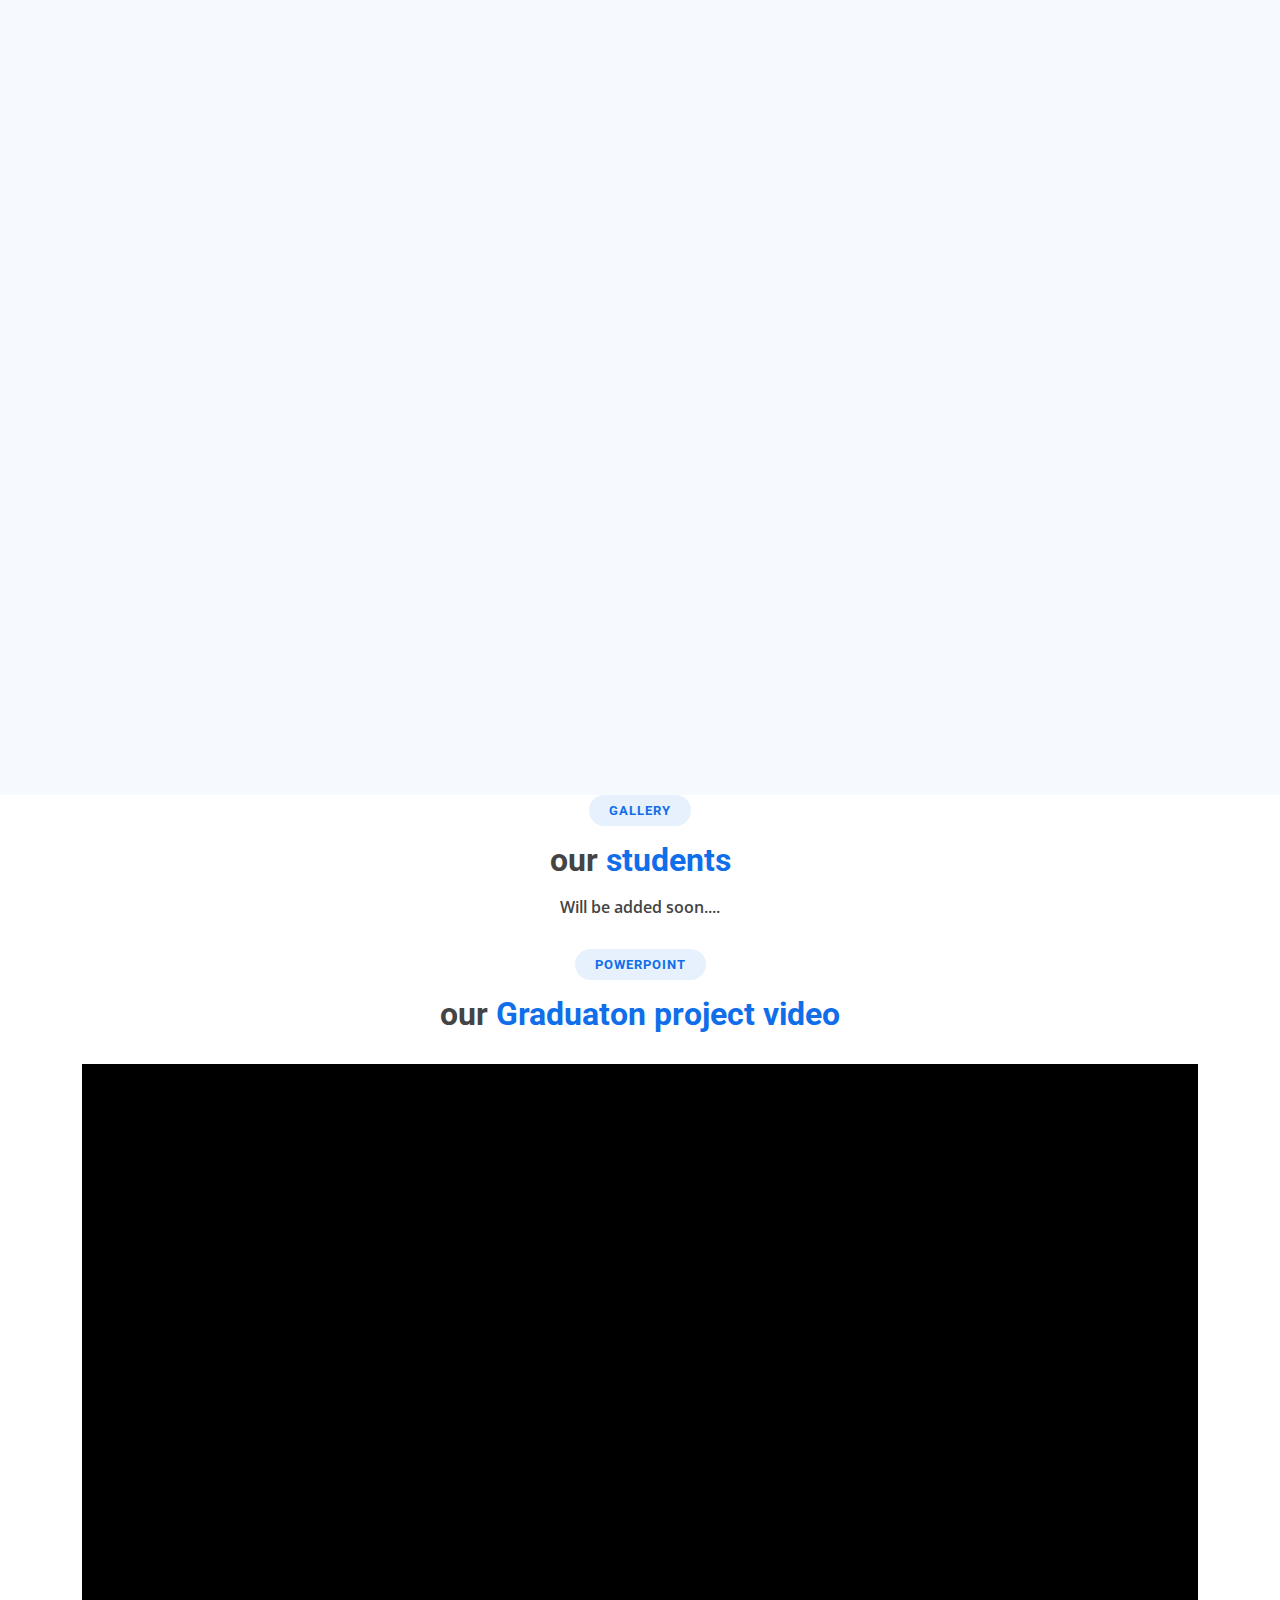
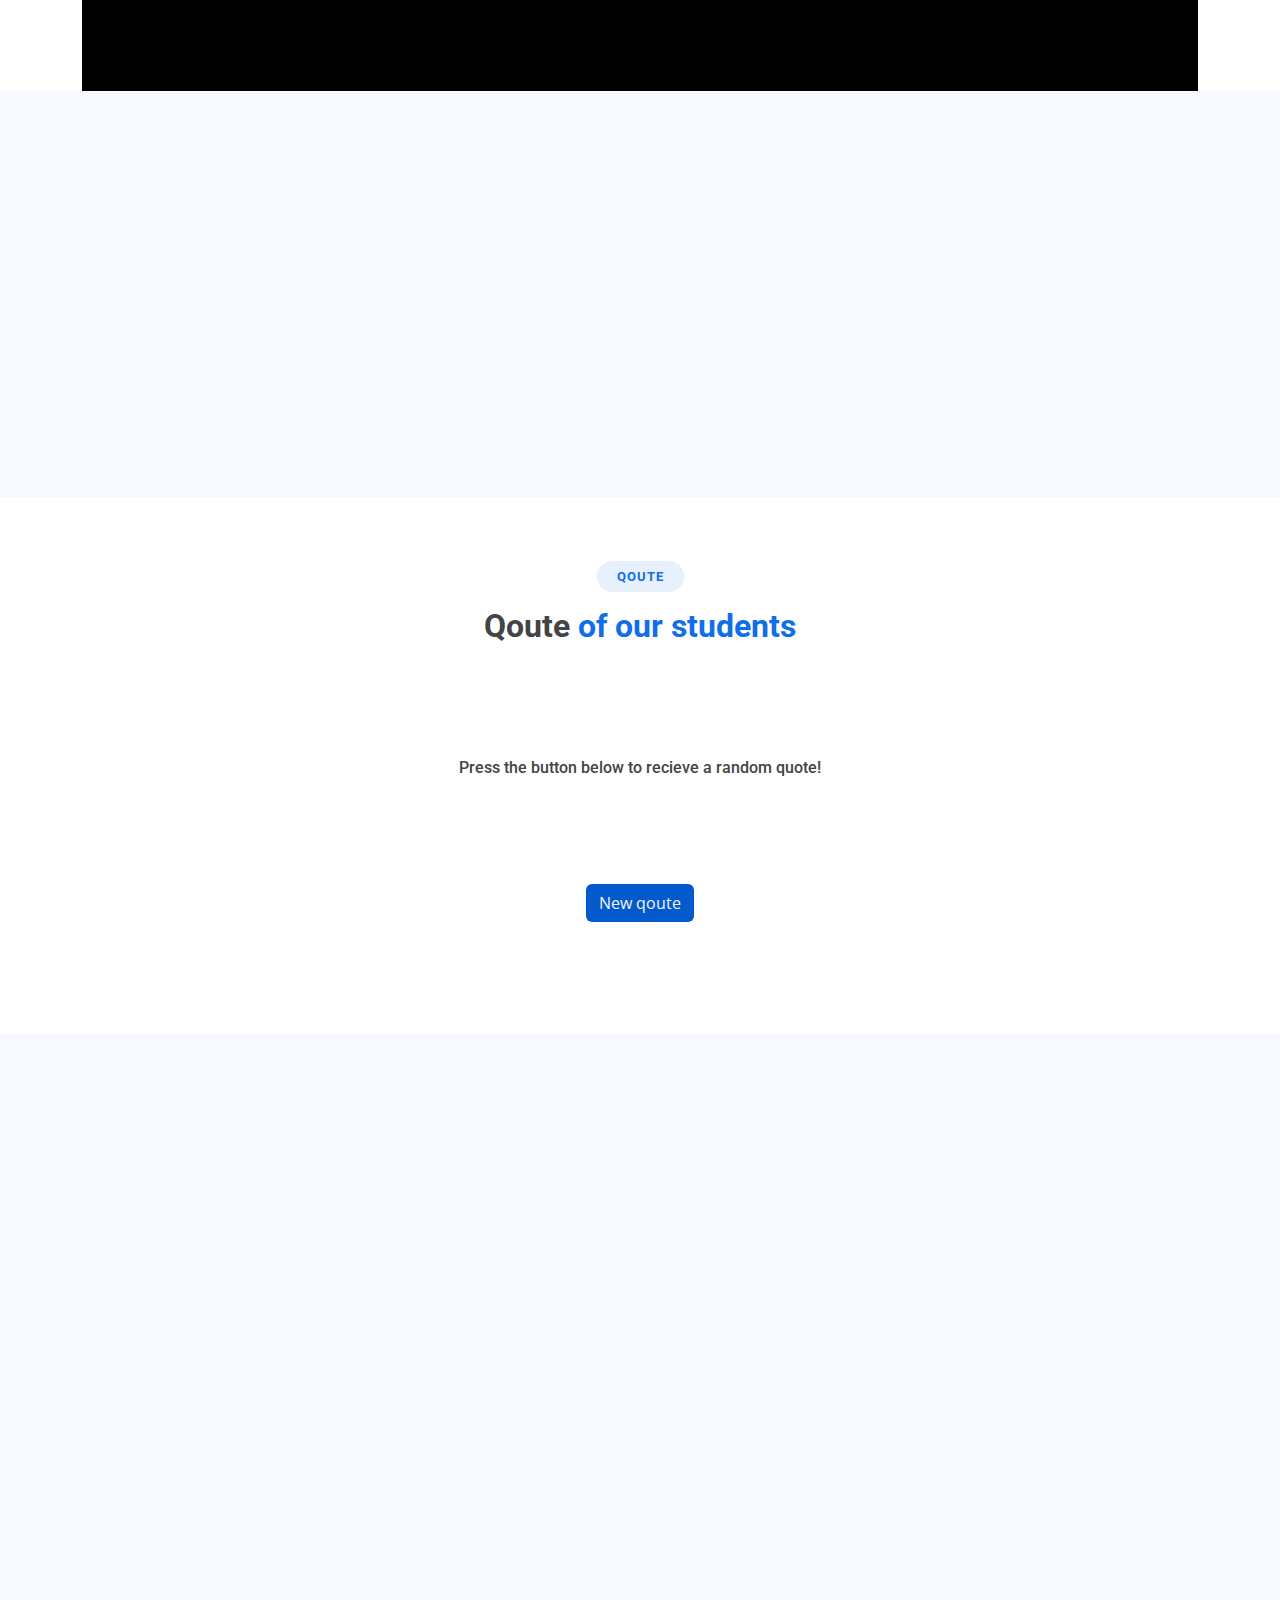
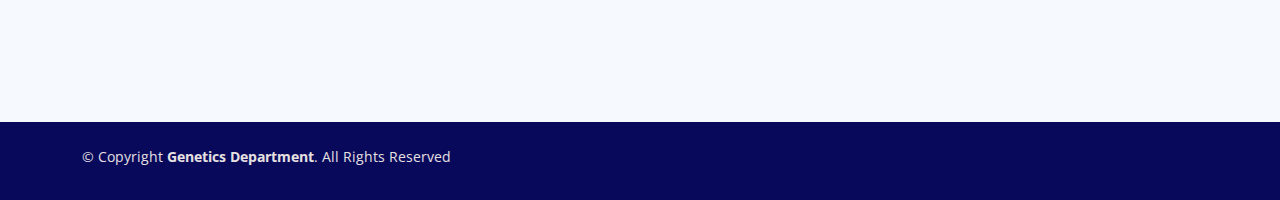
==== commit 6e2b258d: "Add files via upload" ====
--- a/index.html
+++ b/index.html
@@ -212,7 +212,7 @@
 
             <div class="swiper-slide">
               <div class="testimonial-item">
-                <img src="images/bhi.jpg" class="testimonial-img" alt="">
+                <img src="img/bhi.jpg" class="testimonial-img" alt="">
                 <h3>Mohammad Bahieeldeen</h3>
                 <h4>Dean of the Faculty of Agricuture, Alexandria University</h4>
                 <p>
@@ -405,11 +405,12 @@
         <div class="tab-container">
           <div class="tab-buttons" id="portfolio-flters">
             <button class="tab-button" onclick="openTab('tab1')">ALL</button>
-            <button class="tab-button" onclick="openTab('tab2')">Fungi</button>
+            <button class="tab-button" onclick="openTab('tab2')">Plant</button>
             <button class="tab-button" onclick="openTab('tab3')">Bacteria</button>
-            <button class="tab-button" onclick="openTab('tab4')">Plant</button>
+            <button class="tab-button" onclick="openTab('tab4')">Fungi</button>
+            <button class="tab-button" onclick="openTab('tab6')">Animal</button>
             <button class="tab-button" onclick="openTab('tab5')">Misc</button>
-            <button class="tab-button" onclick="openTab('tab6')">Animal</button>
+
 
 
 
@@ -422,12 +423,14 @@
                       <img src="img/MUSHROOM.png" class="card-img-top w-100" alt="...">
                       <div class="card-body d-flex justify-content-between" style="background:#fffcd2 ;">
                        <div>
-                        <h6>Bio-fertilizers as key pl  ayer in enhancing soil fert ayer in enhancing soil fertility and crop productivity: A</h6>
+                        <h6> A Comparative analysis of β-glucan production & identification of 
+                          related genes in some mushroom genera
+                          </h6>
                          <p>supervised by /
                           <br>
-                          <span>DR.sara Aggag</span>
+                          <span>Dr. Huda Mohamad Shakam</span>
                          </p>
-                          <a href="details2.html" class="details-link" title="More Details">
+                          <a href="2.html" class="details-link" title="More Details">
                             <button type="button" class="btn btn-primary btn-sm">View Details</button>
       
       
@@ -444,34 +447,7 @@
                     </div>
                   </div>
                   </div> 
-                  <div class="col-lg-4 col-md-4 col-sm-12 portfolio-item ">
-                    <div class="inner-portfolio">
-                      <div class="card" style="width: ;">
-                        <img src="img/ANTIBIORC.png" class="card-img-top w-100" alt="...">
-                        <div class="card-body d-flex justify-content-between" style="background-color: #cdf1e4;">
-                         <div>
-                          <h6>Bio-fertilizers as key player in enhancing soil fertility and crop productivity: A</h6>
-                           <p>supervised by /
-                            <br>
-                            <span>DR.sara Aggag</span>
-                           </p>
-                            <a href="details2.html" class="details-link" title="More Details">
-                              <button type="button" class="btn btn-primary btn-sm">View Details</button>
-        
-        
-                          </a>
-        
-        
-        
-                         </div>
-                         <div>
-                          <a href="portfolio-details.html" class="btn bg-none"><div class="d-flex justify-content-center text-align-center route2 rounded-circle"><i class="fa-solid fa-plus fa-lg icon-card"></i></div></a>
-            
-                         </div>
-                        </div>
-                      </div>
-                    </div>
-                    </div>  
+                  
                    
                   <div class="col-lg-4 col-md-4 col-sm-12 portfolio-item ">
                     <div class="inner-portfolio">
@@ -479,12 +455,14 @@
                         <img src="img/MOSTAFA.png" class="card-img-top w-100" alt="...">
                         <div class="card-body d-flex justify-content-between" style="background-color: #efe5fc;">
                          <div>
-                          <h6>Bio-fertilizers as key player in enhancing soil fertility and crop productivity: A</h6>
+                          <h6>Wildlife genomics tools for investigating the phylogenetics and 
+                            biotechnology applications of Extremophiles
+                            </h6>
                            <p>supervised by /
                             <br>
-                            <span>DR.sara Aggag</span>
+                            <span>Dr.Moustafa Eldakak</span>
                            </p>
-                            <a href="details2.html" class="details-link" title="More Details">
+                            <a href="4.html" class="details-link" title="More Details">
                               <button type="button" class="btn btn-primary btn-sm">View Details</button>
         
         
@@ -508,12 +486,14 @@
                           <img src="img/TOMATO SUN.png" class="card-img-top w-100" alt="...">
                           <div class="card-body d-flex justify-content-between" style="background-color: #f9f1ac;">
                            <div>
-                            <h6>11-fertilizers a lorem8s key player in enhancing soil fertility and crop productivity: A</h6>
+                            <h6>Utilizing nano-treated medicinal plant extracts’ to study 
+                              their effect on tomato (Solanum lycopersicum) plant 
+                              drought tolerance.</h6>
                              <p>supervised by /
                               <br>
-                              <span>DR.sara Aggag</span>
+                              <span>Dr.Sara EL- Messeiry</span>
                              </p>
-                              <a href="portfolio-details.html" class="details-link" title="More Details">
+                              <a href="5.html" class="details-link" title="More Details">
                                 <button type="button" class="btn btn-primary btn-sm">View Details</button>
           
           
@@ -564,12 +544,14 @@
                             <img src="img/MSSEIRY E.png" class="card-img-top w-100" alt="...">
                             <div class="card-body d-flex justify-content-between" style="background-color: #dbfaff;">
                              <div>
-                              <h6>Bio-fertilizers as key player in enhancing soil fertility and crop productivity: A</h6>
+                              <h6>Utilizing Nano-Treated Medicinal Plant Extracts to Study 
+                                Their Effect on Tomato (Solanum lycopersicum) Plant 
+                                Salinity Tolerance</h6>
                                <p>supervised by /
                                 <br>
-                                <span>DR.sara Aggag</span>
+                                <span>Dr.Sara EL-Messeiry</span>
                                </p>
-                                <a href="details2.html" class="details-link" title="More Details">
+                                <a href="6.html" class="details-link" title="More Details">
                                   <button type="button" class="btn btn-primary btn-sm">View Details</button>
             
             
@@ -593,12 +575,12 @@
                                 <img src="img/DROSF.png" class="card-img-top w-100" alt="...">
                                 <div class="card-body d-flex justify-content-between" style="background-color: #ffecd4;">
                                  <div>
-                                  <h6>Bio-fertilizers as key player in enhancing soil fertility and crop productivity: A</h6>
+                                  <h6>The effect of polluted water on the Drosophila melanogaster and it's role as bioinducator </h6>
                                    <p>supervised by /
                                     <br>
-                                    <span>DR.sara Aggag</span>
+                                    <span>Prof Dr.Yehia</span>
                                    </p>
-                                    <a href="details2.html" class="details-link" title="More Details">
+                                    <a href="7.html" class="details-link" title="More Details">
                                       <button type="button" class="btn btn-primary btn-sm">View Details</button>
                 
                 
@@ -677,12 +659,14 @@
                                       <img src="img/BAC SALT.png" class="card-img-top w-100" alt="...">
                                       <div class="card-body d-flex justify-content-between" style="background-color: #F5E3CE;">
                                        <div>
-                                        <h6>Bio-fertilizers as key player in enhancing soil fertility and crop productivity: A</h6>
+                                        <h6>Cytogenetic studies of salinity's impact on the growth of 
+                                          Allium cepa
+                                          </h6>
                                          <p>supervised by /
                                           <br>
-                                          <span>DR.sara Aggag</span>
+                                          <span>Prof.Sarah Amgad Aggag</span>
                                          </p>
-                                          <a href="details2.html" class="details-link" title="More Details">
+                                          <a href="8.html" class="details-link" title="More Details">
                                             <button type="button" class="btn btn-primary btn-sm">View Details</button>
                       
                       
@@ -705,12 +689,15 @@
                                         <img src="img/AYMAN.png" class="card-img-top w-100" alt="...">
                                         <div class="card-body d-flex justify-content-between" style="background-color: #babd7d;">
                                          <div>
-                                          <h6>Bio-fertilizers as key player in enhancing soil fertility and crop productivity: A</h6>
+                                          <h6>Assessment of genotoxic effects 
+                                            elicited by Glufosinate ammonium 
+                                            in erythrocytes of Egyptian toads
+                                            </h6>
                                            <p>supervised by /
                                             <br>
-                                            <span>DR.sara Aggag</span>
+                                            <span>Dr. Ayman Salah EL-Seedy</span>
                                            </p>
-                                            <a href="details2.html" class="details-link" title="More Details">
+                                            <a href="9.html" class="details-link" title="More Details">
                                               <button type="button" class="btn btn-primary btn-sm">View Details</button>
                         
                         
@@ -726,31 +713,56 @@
                                         </div>
                                       </div>
                                     </div>
-                    </div>            
+                    </div>          
+                    <div class="col-lg-4 col-md-4 col-sm-12 portfolio-item ">
+                    <div class="inner-portfolio">
+                      <div class="card" style="width: ;">
+                        <img src="img/ANTIBIORC.png" class="card-img-top w-100" alt="...">
+                        <div class="card-body d-flex justify-content-between" style="background-color: #cdf1e4;">
+                         <div>
+                          <h6>Production of Antimicrobial Agents using some species of Bacteria.</h6>
+                           <p>supervised by /
+                            <br>
+                            <span>Prof Dr. Mohamed Yacout.</span>
+                           </p>
+                            <a href="3.html" class="details-link" title="More Details">
+                              <button type="button" class="btn btn-primary btn-sm">View Details</button>
+        
+        
+                          </a>
+        
+        
+        
+                         </div>
+                         <div>
+                          <a href="portfolio-details.html" class="btn bg-none"><div class="d-flex justify-content-center text-align-center route2 rounded-circle"><i class="fa-solid fa-plus fa-lg icon-card"></i></div></a>
+            
+                         </div>
+                        </div>
+                      </div>
+                    </div>
+                    </div>    
            
        
             </div>
           </div>
           <div class="tab-content" id="tab2">
-           
-          </div>
-          <div class="tab-content" id="tab3">
-             
-          </div>
-          <div class="tab-content" id="tab4">
-            <div class="row" data-aos="fade-up" data-aos-delay="200">
-              <div class="col-lg-4 col-md-4 col-sm-12 ">
+
+            <div class="row card-container " data-aos="fade-up" data-aos-delay="200">
+              <div class="col-lg-4 col-md-4 col-sm-12 " >
                 <div class="inner-portfolio">
                   <div class="card" style="width: ;">
-                    <img src="imgs/WhatsApp Image 2024-04-16 at 20.01.33.jpeg" class="card-img-top w-100" alt="...">
-                    <div class="card-body d-flex justify-content-between">
+                    <img src="img/TOMATO SUN.png" class="card-img-top w-100" alt="...">
+                    <div class="card-body d-flex justify-content-between" style="background-color: #f9f1ac;">
                      <div>
-                      <h6> Amelw aa  fertility and crop productivity: A</h6>
+                      <h6>Utilizing nano-treated medicinal plant extracts’ to study 
+                        their effect on tomato (Solanum lycopersicum) plant 
+                        drought tolerance.</h6>
                        <p>supervised by /
                         <br>
-                        <span>DR.sara Aggag</span>
+                        <span>Dr.Sara EL- Messeiry</span>
                        </p>
-                        <a href="portfolio-details.html" class="details-link" title="More Details">
+                        <a href="5.html" class="details-link" title="More Details">
                           <button type="button" class="btn btn-primary btn-sm">View Details</button>
     
     
@@ -766,18 +778,259 @@
                     </div>
                   </div>
                 </div>
-                </div>
-            </div>
+                </div>   
+                <div class="col-lg-4 col-md-4 col-sm-12 portfolio-item ">
+                  <div class="inner-portfolio">
+                    <div class="card" style="width: ;">
+                      <img src="img/MSSEIRY E.png" class="card-img-top w-100" alt="...">
+                      <div class="card-body d-flex justify-content-between" style="background-color: #dbfaff;">
+                       <div>
+                        <h6>Utilizing Nano-Treated Medicinal Plant Extracts to Study 
+                          Their Effect on Tomato (Solanum lycopersicum) Plant 
+                          Salinity Tolerance</h6>
+                         <p>supervised by /
+                          <br>
+                          <span>Dr.Sara EL-Messeiry</span>
+                         </p>
+                          <a href="6.html" class="details-link" title="More Details">
+                            <button type="button" class="btn btn-primary btn-sm">View Details</button>
+      
+      
+                        </a>
+      
+      
+      
+                       </div>
+                       <div>
+                        <a href="portfolio-details.html" class="btn bg-none"><div class="d-flex justify-content-center text-align-center route2 rounded-circle"><i class="fa-solid fa-plus fa-lg icon-card"></i></div></a>
+          
+                       </div>
+                      </div>
+                    </div>
+                  </div>
+                  </div>   
+                  <div class="col-lg-4 col-md-4 col-sm-12 portfolio-item ">
+                    <div class="inner-portfolio">
+                      <div class="card" style="width: ;">
+                        <img src="img/BAC SALT.png" class="card-img-top w-100" alt="...">
+                        <div class="card-body d-flex justify-content-between" style="background-color: #F5E3CE;">
+                         <div>
+                          <h6>Cytogenetic studies of salinity's impact on the growth of 
+                            Allium cepa
+                            </h6>
+                           <p>supervised by /
+                            <br>
+                            <span>Prof. Sarah Amgad Aggag</span>
+                           </p>
+                            <a href="8.html" class="details-link" title="More Details">
+                              <button type="button" class="btn btn-primary btn-sm">View Details</button>
+        
+        
+                          </a>
+        
+        
+        
+                         </div>
+                         <div>
+                          <a href="portfolio-details.html" class="btn bg-none"><div class="d-flex justify-content-center text-align-center route2 rounded-circle"><i class="fa-solid fa-plus fa-lg icon-card"></i></div></a>
+            
+                         </div>
+                        </div>
+                      </div>
+                    </div>
+                </div>  
+            
+
+
+
+
+            </div>
+           
+          </div>
+          <div class="tab-content" id="tab3">
+            <div class="row card-container " data-aos="fade-up" data-aos-delay="200">
+
+
+              <div class="col-lg-4 col-md-4 col-sm-12 portfolio-item ">
+                <div class="inner-portfolio">
+                  <div class="card" style="width: ;">
+                    <img src="img/ANTIBIORC.png" class="card-img-top w-100" alt="...">
+                    <div class="card-body d-flex justify-content-between" style="background-color: #cdf1e4;">
+                     <div>
+                      <h6>Production of Antimicrobial Agents using some species of Bacteria.</h6>
+                       <p>supervised by /
+                        <br>
+                        <span>Prof Dr. Mohamed Yacout.</span>
+                       </p>
+                        <a href="3.html" class="details-link" title="More Details">
+                          <button type="button" class="btn btn-primary btn-sm">View Details</button>
+    
+    
+                      </a>
+    
+    
+    
+                     </div>
+                     <div>
+                      <a href="portfolio-details.html" class="btn bg-none"><div class="d-flex justify-content-center text-align-center route2 rounded-circle"><i class="fa-solid fa-plus fa-lg icon-card"></i></div></a>
+        
+                     </div>
+                    </div>
+                  </div>
+                </div>
+                </div>  
+
+
+
+            </div>
+             
+          </div>
+          <div class="tab-content" id="tab4">
+            <div class="row card-container " data-aos="fade-up" data-aos-delay="200">
+
+
+              <div class="col-lg-4 col-md-4 col-sm-12   ">
+                <div class="inner-portfolio">
+                  <div class="card" style="width: ;">
+                    <img src="img/MUSHROOM.png" class="card-img-top w-100" alt="...">
+                    <div class="card-body d-flex justify-content-between" style="background:#fffcd2 ;">
+                     <div>
+                      <h6> A Comparative analysis of β-glucan production & identification of 
+                        related genes in some mushroom genera
+                        </h6>
+                       <p>supervised by /
+                        <br>
+                        <span>Dr. Huda Mohamad Shakam</span>
+                       </p>
+                        <a href="2.html" class="details-link" title="More Details">
+                          <button type="button" class="btn btn-primary btn-sm">View Details</button>
+    
+    
+                      </a>
+    
+    
+    
+                     </div>
+                     <div>
+                      <a href="portfolio-details.html" class="btn bg-none"><div class="d-flex justify-content-center text-align-center route2 rounded-circle"><i class="fa-solid fa-plus fa-lg icon-card"></i></div></a>
+        
+                     </div>
+                    </div>
+                  </div>
+                </div>
+                </div> 
+          
+
+
+            </div>
+
           </div>
           <div class="tab-content" id="tab5">
-            <h2>Tab 4</h2>
-            <label for="filter4">Filter 4:</label>
-            <input type="text" id="filter4">
+            <div class="row card-container " data-aos="fade-up" data-aos-delay="200">
+
+              <div class="col-lg-4 col-md-4 col-sm-12 portfolio-item ">
+                <div class="inner-portfolio">
+                  <div class="card" style="width: ;">
+                    <img src="img/MOSTAFA.png" class="card-img-top w-100" alt="...">
+                    <div class="card-body d-flex justify-content-between" style="background-color: #efe5fc;">
+                     <div>
+                      <h6>Wildlife genomics tools for investigating the phylogenetics and 
+                        biotechnology applications of Extremophiles
+                        </h6>
+                       <p>supervised by /
+                        <br>
+                        <span>Dr.Moustafa Eldakak</span>
+                       </p>
+                        <a href="4.html" class="details-link" title="More Details">
+                          <button type="button" class="btn btn-primary btn-sm">View Details</button>
+    
+    
+                      </a>
+    
+    
+    
+                     </div>
+                     <div>
+                      <a href="portfolio-details.html" class="btn bg-none"><div class="d-flex justify-content-center text-align-center route2 rounded-circle"><i class="fa-solid fa-plus fa-lg icon-card"></i></div></a>
+        
+                     </div>
+                    </div>
+                  </div>
+                </div>
+                </div> 
+
+
+
+
+            </div>
         </div>
         <div class="tab-content" id="tab6">
-          <h2>Tab 6</h2>
-          <label for="filter4">Filter 4:</label>
-          <input type="text" id="filter4">
+          <div class="row card-container " data-aos="fade-up" data-aos-delay="200">
+            <div class="col-lg-4 col-md-4 col-sm-12 portfolio-item  ">
+              <div class="inner-portfolio">
+                <div class="card" style="width: ;">
+                  <img src="img/AYMAN.png" class="card-img-top w-100" alt="...">
+                  <div class="card-body d-flex justify-content-between" style="background-color: #babd7d;">
+                   <div>
+                    <h6>Assessment of genotoxic effects 
+                      elicited by Glufosinate ammonium 
+                      in erythrocytes of Egyptian toads
+                      </h6>
+                     <p>supervised by /
+                      <br>
+                      <span>Dr. Ayman Salah EL-Seedy</span>
+                     </p>
+                      <a href="9.html" class="details-link" title="More Details">
+                        <button type="button" class="btn btn-primary btn-sm">View Details</button>
+  
+  
+                    </a>
+  
+  
+  
+                   </div>
+                   <div>
+                    <a href="portfolio-details.html" class="btn bg-none"><div class="d-flex justify-content-center text-align-center route2 rounded-circle"><i class="fa-solid fa-plus fa-lg icon-card"></i></div></a>
+      
+                   </div>
+                  </div>
+                </div>
+              </div>
+</div>          
+<div class="col-lg-4 col-md-4 col-sm-12 portfolio-item ">
+  <div class="inner-portfolio">
+    <div class="card" style="width: ;">
+      <img src="img/DROSF.png" class="card-img-top w-100" alt="...">
+      <div class="card-body d-flex justify-content-between" style="background-color: #ffecd4;">
+       <div>
+        <h6>The effect of polluted water on the Drosophila melanogaster and it's role as bioinducator </h6>
+         <p>supervised by /
+          <br>
+          <span>Prof Dr.Yehia</span>
+         </p>
+          <a href="7.html" class="details-link" title="More Details">
+            <button type="button" class="btn btn-primary btn-sm">View Details</button>
+
+
+        </a>
+
+
+
+       </div>
+       <div>
+        <a href="portfolio-details.html" class="btn bg-none"><div class="d-flex justify-content-center text-align-center route2 rounded-circle"><i class="fa-solid fa-plus fa-lg icon-card"></i></div></a>
+
+       </div>
+      </div>
+    </div>
+  </div>
+  </div>  
+
+
+
+
+
+          </div>
       </div>
       </div>
    
@@ -1080,7 +1333,7 @@
   </div>
  
   <!-- ======= Footer ======= -->
-  <footer id="footer">
+  <footer id="footer" >
 
     
 
--- a/assets/css/style.css
+++ b/assets/css/style.css
@@ -463,9 +463,10 @@
 #hero {
   width: 100%;
   height: 75vh ;
-  background: url("../img/2.jpg")  ;
-  background-position: center ;
+  background: url("../5\ \(2\).jpg")  ;
+  background-position: center center ;
   background-size: cover;
+  background-repeat: no-repeat;
   position: relative;
   display: flex ;
     justify-content: center ; 
@@ -474,7 +475,7 @@
 
 #hero:before {
   content: "";
-  background: rgba(6, 6, 6, 0.813) ;
+  background: rgba(6, 6, 6, 0.721) ;
   position: absolute;
   bottom: 0;
   top: 0;
@@ -493,6 +494,7 @@
   line-height: 56px;
   color: #e8edfe;
   font-family: "Poppins", sans-serif;
+  
 }
 @media only screen and (max-width: 600px) {
   #hero h1 span {
@@ -578,7 +580,7 @@
   #hero h1 {
     font-size: 28px;
     line-height: 36px;
-    
+    letter-spacing: 0.2rem;
   }
 
   #hero h2 {
@@ -998,7 +1000,7 @@
 --------------------------------------------------------------*/
 .testimonials {
   padding: 80px 0;
-  background: url("../img/1.jpg") no-repeat;
+  background: url("../1.jpg") no-repeat;
   background-position: center center;
   background-size: cover;
   position: relative;
@@ -1209,6 +1211,11 @@
 /*--------------------------------------------------------------
 # Portfolio Details
 --------------------------------------------------------------*/
+#portfolio-details a{
+  text-decoration: none;
+  color: white;
+}
+
 .portfolio-details {
   padding-top: 40px;
 }
@@ -1878,6 +1885,7 @@
 .card span{
   font-weight: 400;
   color: #106eea;
+  font-size: 3rem;
 }
 
 .Doctors li{
@@ -2086,13 +2094,13 @@
   
   .tab-content p{
   font-size: small;
-  font-weight: 600;
+  font-weight: 500;
   color: rgb(24, 39, 81);
   }
   .tab-content span{
-    font-weight: 600;
+    font-weight: 400;
     color: rgb(20, 28, 37);
-    font-size : medium ;
+    font-size: small;
   }
 
 
@@ -2101,3 +2109,18 @@
     flex-grow: 1;
     
   }
+
+  #footer{
+    background-color: #09095c;
+    color: rgb(230, 224, 224);
+    text-align: center;
+  }
+
+
+  
+
+
+  #portfolio-details p{
+    text-align: justify;
+
+  }